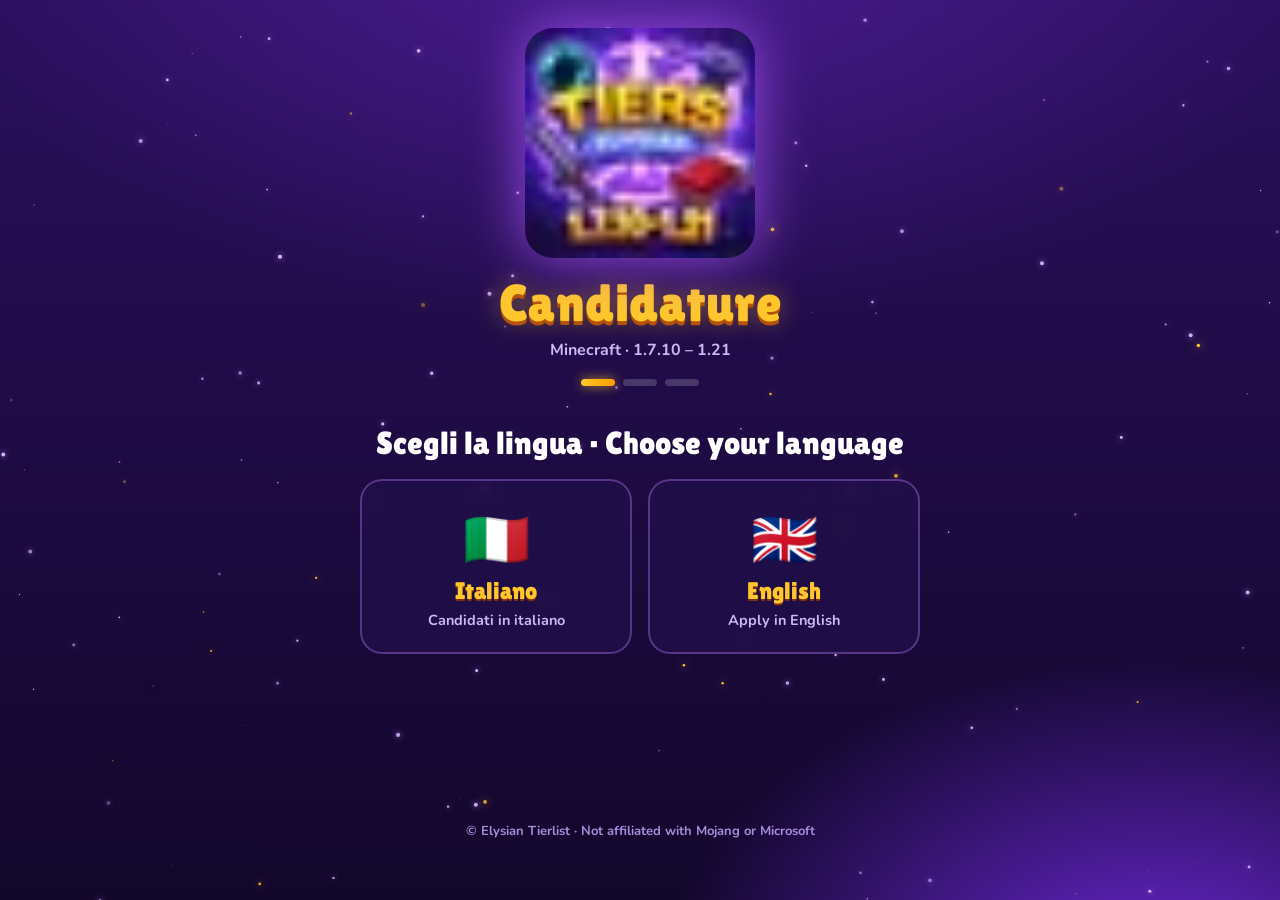
==== index.html @ a24e2372 "Add files via upload" ====
<!doctype html>
<html lang="it">
<head>
<meta charset="utf-8">
<meta name="viewport" content="width=device-width, initial-scale=1">
<title>Elysian Tierlist | Candidature</title>
<meta name="description" content="Candidature ufficiali Elysian Tierlist - Minecraft 1.7.10 - 1.21">
<meta name="theme-color" content="#1a0b3a">
<link rel="icon" href="logo.png">
<link rel="preconnect" href="https://fonts.googleapis.com">
<link rel="preconnect" href="https://fonts.gstatic.com" crossorigin>
<link href="https://fonts.googleapis.com/css2?family=Lilita+One&family=Nunito:wght@500;700;800&display=swap" rel="stylesheet">
<style>
:root{
  --bg1:#12072b; --bg2:#2a0f5c; --violet:#7c3aed; --violet2:#a855f7; --glow:#c084fc;
  --gold:#ffc72c; --gold2:#ff9d00; --ink:#fff; --muted:#cdb8f5; --card:rgba(34,16,76,.72);
  --ok:#4ade80; --err:#fb7185;
}
*{box-sizing:border-box;margin:0;padding:0}
html,body{min-height:100%}
body{
  font-family:'Nunito',system-ui,sans-serif;color:var(--ink);
  background:radial-gradient(1200px 700px at 50% -10%,#4c1d95 0%,transparent 60%),
             radial-gradient(900px 600px at 90% 110%,#6d28d9 0%,transparent 55%),
             linear-gradient(180deg,var(--bg2),var(--bg1));
  background-attachment:fixed;overflow-x:hidden;
}
#stars{position:fixed;inset:0;z-index:0;pointer-events:none}
.wrap{position:relative;z-index:1;max-width:1000px;margin:0 auto;padding:28px 18px 60px;min-height:100vh;display:flex;flex-direction:column;align-items:center}
header{text-align:center;margin-bottom:10px}
.logo{width:min(230px,52vw);height:auto;border-radius:28px;filter:drop-shadow(0 0 28px rgba(168,85,247,.85));animation:float 4s ease-in-out infinite}
.logo-fallback{display:none;font-family:'Lilita One';font-size:64px;color:var(--gold);text-shadow:0 4px 0 #b45309,0 0 30px rgba(255,199,44,.6)}
@keyframes float{0%,100%{transform:translateY(0)}50%{transform:translateY(-8px)}}
h1,h2,.btn,.chip{font-family:'Lilita One',sans-serif;font-weight:400}
.title{font-size:clamp(30px,6vw,52px);line-height:1.05;margin-top:12px;color:var(--gold);
  text-shadow:0 4px 0 #b45309,0 0 26px rgba(255,199,44,.45);letter-spacing:.5px}
.sub{color:var(--muted);font-weight:700;margin-top:8px}
.steps{display:flex;gap:8px;justify-content:center;margin:18px 0 6px}
.steps i{width:34px;height:7px;border-radius:9px;background:rgba(255,255,255,.18);transition:.3s}
.steps i.on{background:linear-gradient(90deg,var(--gold),var(--gold2));box-shadow:0 0 12px rgba(255,199,44,.7)}
.screen{display:none;width:100%;animation:in .45s ease both}
.screen.active{display:block}
@keyframes in{from{opacity:0;transform:translateY(16px) scale(.98)}to{opacity:1;transform:none}}
.panel-title{text-align:center;font-size:clamp(22px,4vw,32px);margin:22px 0 18px}

/* cards */
.grid{display:grid;gap:16px;grid-template-columns:repeat(auto-fit,minmax(240px,1fr))}
.lang-grid{max-width:560px;margin:0 auto;grid-template-columns:1fr 1fr}
.card{
  position:relative;background:var(--card);border:2px solid rgba(192,132,252,.35);border-radius:22px;
  padding:22px 18px;text-align:center;cursor:pointer;color:inherit;font:inherit;
  backdrop-filter:blur(6px);transition:.25s;overflow:hidden;
}
.card::before{content:"";position:absolute;inset:0;background:linear-gradient(120deg,transparent 30%,rgba(255,255,255,.14) 50%,transparent 70%);transform:translateX(-120%);transition:.6s}
.card:hover,.card:focus-visible{transform:translateY(-6px) scale(1.02);border-color:var(--gold);
  box-shadow:0 0 0 2px rgba(255,199,44,.25),0 14px 40px rgba(124,58,237,.6),0 0 30px rgba(255,199,44,.25);outline:none}
.card:hover::before{transform:translateX(120%)}
.card .ico{font-size:44px;line-height:1;margin-bottom:10px;filter:drop-shadow(0 4px 10px rgba(0,0,0,.4))}
.card h3{font-family:'Lilita One';font-weight:400;font-size:24px;color:var(--gold);text-shadow:0 2px 0 #7c2d12}
.card p{color:var(--muted);font-weight:700;font-size:14.5px;margin-top:6px}
.card .flag{font-size:54px}
.tag{display:inline-block;margin-top:10px;padding:3px 10px;border-radius:99px;font-size:12px;font-weight:800;
  background:rgba(255,199,44,.16);color:var(--gold);border:1px solid rgba(255,199,44,.4)}

/* buttons */
.btn{border:0;cursor:pointer;font-size:20px;padding:13px 30px;border-radius:16px;color:#3b1d00;
  background:linear-gradient(180deg,#ffd75a,var(--gold2));box-shadow:0 5px 0 #b45309,0 10px 26px rgba(255,157,0,.35);transition:.15s}
.btn:hover{transform:translateY(-2px);filter:brightness(1.07)}
.btn:active{transform:translateY(3px);box-shadow:0 2px 0 #b45309}
.btn:disabled{opacity:.6;cursor:wait}
.btn.ghost{background:rgba(255,255,255,.08);color:#fff;box-shadow:none;border:2px solid rgba(255,255,255,.22);font-size:17px;padding:10px 20px}
.btn.ghost:hover{background:rgba(255,255,255,.16)}
.bar{display:flex;justify-content:space-between;align-items:center;gap:10px;width:100%;margin-top:8px}
.chip{display:inline-flex;align-items:center;gap:8px;padding:6px 14px;border-radius:99px;font-size:17px;
  background:rgba(124,58,237,.35);border:2px solid var(--violet2);color:#fff}

/* form */
form{background:var(--card);border:2px solid rgba(192,132,252,.4);border-radius:26px;padding:clamp(18px,4vw,34px);
  backdrop-filter:blur(8px);box-shadow:0 20px 60px rgba(0,0,0,.45),0 0 40px rgba(124,58,237,.25);max-width:720px;margin:0 auto}
.f{margin-bottom:18px}
label{display:block;font-weight:800;margin-bottom:7px;color:#f3e8ff}
label .req{color:var(--gold)}
.hint{font-size:13px;color:var(--muted);margin:-3px 0 7px;font-weight:700}
input,textarea,select{width:100%;padding:13px 15px;border-radius:14px;border:2px solid rgba(192,132,252,.35);
  background:rgba(15,6,38,.7);color:#fff;font:inherit;font-weight:700;transition:.2s}
select option{background:#1a0b3a}
textarea{min-height:110px;resize:vertical}
input:focus,textarea:focus,select:focus{outline:none;border-color:var(--gold);box-shadow:0 0 0 4px rgba(255,199,44,.18)}
.cnt{text-align:right;font-size:12px;color:var(--muted);margin-top:3px;font-weight:700}
.hp{position:absolute;left:-9999px;opacity:0;height:0;width:0}
.msg{margin-top:14px;padding:12px 14px;border-radius:14px;font-weight:800;display:none}
.msg.err{display:block;background:rgba(251,113,133,.15);border:2px solid var(--err);color:#ffd1d9}
.done{text-align:center;max-width:560px;margin:30px auto}
.done .big{font-size:84px;animation:pop .6s cubic-bezier(.2,1.6,.4,1) both}
@keyframes pop{from{transform:scale(0) rotate(-30deg)}to{transform:none}}
.done h2{font-size:clamp(28px,6vw,42px);color:var(--gold);text-shadow:0 3px 0 #b45309;margin:10px 0}
.done p{color:var(--muted);font-weight:700;margin-bottom:22px}
footer{margin-top:auto;padding-top:40px;color:#a78bda;font-size:13px;font-weight:700;text-align:center}
@media (max-width:520px){.lang-grid{grid-template-columns:1fr}.bar{flex-wrap:wrap}}
@media (prefers-reduced-motion:reduce){*{animation:none!important;transition:none!important}}
</style>
</head>
<body>
<canvas id="stars"></canvas>
<div class="wrap">
  <header>
    <img class="logo" src="logo.png" alt="Elysian Tiers" onerror="this.style.display='none';document.getElementById('lf').style.display='block'">
    <div class="logo-fallback" id="lf">ELYSIAN TIERS</div>
    <h1 class="title" id="t-title">Candidature</h1>
    <p class="sub" id="t-sub">Minecraft · 1.7.10 – 1.21</p>
    <div class="steps"><i class="on" id="s1"></i><i id="s2"></i><i id="s3"></i></div>
  </header>

  <!-- STEP 1: lingua -->
  <section class="screen active" id="scr-lang">
    <h2 class="panel-title">Scegli la lingua · Choose your language</h2>
    <div class="grid lang-grid">
      <button class="card" data-lang="it"><div class="flag">🇮🇹</div><h3>Italiano</h3><p>Candidati in italiano</p></button>
      <button class="card" data-lang="en"><div class="flag">🇬🇧</div><h3>English</h3><p>Apply in English</p></button>
    </div>
  </section>

  <!-- STEP 2: ruolo -->
  <section class="screen" id="scr-role">
    <div class="bar"><button class="btn ghost" id="back1"></button><span class="chip" id="chip-lang"></span></div>
    <h2 class="panel-title" id="t-pick"></h2>
    <div class="grid" id="roles"></div>
  </section>

  <!-- STEP 3: form -->
  <section class="screen" id="scr-form">
    <div class="bar"><button class="btn ghost" id="back2"></button><span class="chip" id="chip-role"></span></div>
    <h2 class="panel-title" id="t-form"></h2>
    <form id="form" novalidate>
      <input class="hp" type="text" name="website" tabindex="-1" autocomplete="off" aria-hidden="true">
      <div id="fields"></div>
      <div style="text-align:center;margin-top:8px"><button class="btn" id="send" type="submit"></button></div>
      <div class="msg" id="msg"></div>
    </form>
  </section>

  <!-- DONE -->
  <section class="screen" id="scr-done">
    <div class="done">
      <div class="big">🏆</div>
      <h2 id="d-title"></h2>
      <p id="d-text"></p>
      <button class="btn" id="again"></button>
    </div>
  </section>

  <footer>© Elysian Tierlist · Not affiliated with Mojang or Microsoft</footer>
</div>

<script src="config.js"></script>
<script>
/* ---------- starfield ---------- */
(function(){
  const c=document.getElementById('stars'),x=c.getContext('2d');let w,h,S=[];
  function init(){w=c.width=innerWidth;h=c.height=innerHeight;
    S=Array.from({length:Math.min(140,Math.floor(w*h/9000))},()=>({x:Math.random()*w,y:Math.random()*h,r:Math.random()*1.8+.3,s:Math.random()*.4+.05,p:Math.random()*6.28,g:Math.random()<.18}))}
  function tick(t){x.clearRect(0,0,w,h);
    for(const s of S){s.y-=s.s;if(s.y<-5){s.y=h+5;s.x=Math.random()*w}
      const a=.35+.65*Math.abs(Math.sin(t/900+s.p));
      x.fillStyle=s.g?`rgba(255,199,44,${a})`:`rgba(216,180,254,${a})`;
      x.shadowBlur=s.g?10:6;x.shadowColor=s.g?'#ffc72c':'#c084fc';
      x.beginPath();x.arc(s.x,s.y,s.r,0,6.283);x.fill()}
    requestAnimationFrame(tick)}
  addEventListener('resize',init);init();requestAnimationFrame(tick);
})();

/* ---------- testi ---------- */
const UI={
 it:{title:'Candidature',sub:'Minecraft · 1.7.10 – 1.21',pick:'Per cosa vuoi candidarti?',back:'← Indietro',
   form:'Compila la candidatura',send:'Invia candidatura ✨',sending:'Invio in corso…',
   req:'Compila tutti i campi obbligatori.',net:'Errore di invio. Riprova tra poco.',wait:'Hai già inviato una candidatura da poco. Riprova più tardi.',
   doneT:'Candidatura inviata!',doneP:'Il nostro staff la leggerà il prima possibile. Controlla i tuoi DM su Discord: ti contatteremo lì.',again:'Nuova candidatura',
   chars:'caratteri',select:'Seleziona…',lang:'Italiano 🇮🇹',unavailable:'Il sistema di invio non è ancora configurato.'},
 en:{title:'Applications',sub:'Minecraft · 1.7.10 – 1.21',pick:'What do you want to apply for?',back:'← Back',
   form:'Fill in your application',send:'Submit application ✨',sending:'Sending…',
   req:'Please fill in all required fields.',net:'Could not send. Please try again soon.',wait:'You already sent an application recently. Try again later.',
   doneT:'Application sent!',doneP:'Our staff will review it as soon as possible. Keep your Discord DMs open: we will contact you there.',again:'New application',
   chars:'characters',select:'Select…',lang:'English 🇬🇧',unavailable:'The submission system is not configured yet.'}
};

/* campi comuni */
const COMMON=[
 {id:'discord',t:'text',max:40,req:1,it:'Username Discord',en:'Discord username',hi:{it:'Es. nome (senza #) o username nuovo',en:'E.g. your username'}},
 {id:'discord_id',t:'text',max:25,req:1,it:'ID Discord',en:'Discord ID',hi:{it:'Sono 17-19 numeri (Modalità sviluppatore → Copia ID)',en:'17-19 digits (Developer Mode → Copy ID)'}},
 {id:'mc',t:'text',max:16,req:1,it:'Nickname Minecraft',en:'Minecraft nickname'},
 {id:'age',t:'number',min:10,max:99,req:1,it:'Età',en:'Age'}
];

/* ruoli + domande specifiche (modificale come vuoi!) */
const ROLES=[
 {id:'supporter',ico:'💜',color:'#c084fc',
  it:{n:'Supporter',d:'Aiuta la community a crescere e dai una mano allo staff.'},
  en:{n:'Supporter',d:'Help the community grow and give the staff a hand.'},
  q:[
   {id:'why',t:'area',max:600,req:1,it:'Perché vuoi diventare Supporter?',en:'Why do you want to become a Supporter?'},
   {id:'time',t:'text',max:80,req:1,it:'Da quanto sei nella community?',en:'How long have you been in the community?'},
   {id:'help',t:'area',max:500,req:1,it:'Come pensi di aiutare Elysian?',en:'How would you help Elysian?'},
   {id:'tz',t:'text',max:60,req:0,it:'Fuso orario / disponibilità',en:'Timezone / availability'}
  ]},
 {id:'ss',ico:'🛡️',color:'#60a5fa',
  it:{n:'SS Verified',d:'Screenshare e controlli anti-cheat verificati.'},
  en:{n:'SS Verified',d:'Verified screensharing and anti-cheat checks.'},
  q:[
   {id:'exp',t:'area',max:700,req:1,it:'Che esperienza hai con gli screenshare?',en:'What experience do you have with screensharing?'},
   {id:'tools',t:'area',max:500,req:1,it:'Quali programmi/tool conosci per controllare i cheat?',en:'Which programs/tools do you know to check for cheats?'},
   {id:'servers',t:'text',max:200,req:0,it:'Server / staff team in cui hai lavorato',en:'Servers / staff teams you worked in'},
   {id:'hours',t:'text',max:80,req:1,it:'Ore disponibili al giorno',en:'Hours available per day'},
   {id:'tz',t:'text',max:60,req:1,it:'Fuso orario',en:'Timezone'},
   {id:'mic',t:'select',req:1,it:'Hai un microfono e puoi usare AnyDesk/Discord?',en:'Do you have a mic and can use AnyDesk/Discord?',
     o:{it:['Sì','No'],en:['Yes','No']}}
  ]},
 {id:'dev',ico:'💻',color:'#4ade80',
  it:{n:'Developer',d:'Plugin, bot, sito e strumenti per la tierlist.'},
  en:{n:'Developer',d:'Plugins, bots, website and tools for the tierlist.'},
  q:[
   {id:'langs',t:'text',max:150,req:1,it:'Linguaggi / tecnologie che conosci',en:'Languages / technologies you know'},
   {id:'portfolio',t:'url',max:200,req:0,it:'Link GitHub o portfolio',en:'GitHub or portfolio link'},
   {id:'exp',t:'area',max:700,req:1,it:'Progetti che hai realizzato',en:'Projects you have built'},
   {id:'idea',t:'area',max:500,req:0,it:'Cosa miglioreresti in Elysian Tierlist?',en:'What would you improve in Elysian Tierlist?'},
   {id:'tz',t:'text',max:60,req:1,it:'Disponibilità settimanale',en:'Weekly availability'}
  ]},
 {id:'t18',ico:'⚔️',color:'#fb923c',tag:'1.8',
  it:{n:'Verified Tester 1.8',d:'Testa i giocatori nelle modalità della 1.8.'},
  en:{n:'Verified Tester 1.8',d:'Test players in the 1.8 gamemodes.'},
  q:[
   {id:'tier',t:'text',max:60,req:1,it:'Il tuo tier attuale (1.8)',en:'Your current tier (1.8)'},
   {id:'modes',t:'text',max:200,req:1,it:'Modalità che sai testare bene',en:'Gamemodes you can test well'},
   {id:'exp',t:'area',max:600,req:1,it:'Esperienza come tester o nelle tierlist',en:'Tester / tierlist experience'},
   {id:'proof',t:'url',max:250,req:0,it:'Link a clip o prove (YouTube, Medal…)',en:'Link to clips or proof (YouTube, Medal…)'},
   {id:'tz',t:'text',max:60,req:1,it:'Fuso orario e ore disponibili',en:'Timezone and available hours'}
  ]},
 {id:'t189',ico:'🗡️',color:'#f472b6',tag:'1.8.9',
  it:{n:'Verified Tester 1.8.9',d:'Testa i giocatori nelle modalità della 1.8.9.'},
  en:{n:'Verified Tester 1.8.9',d:'Test players in the 1.8.9 gamemodes.'},
  q:[
   {id:'tier',t:'text',max:60,req:1,it:'Il tuo tier attuale (1.8.9)',en:'Your current tier (1.8.9)'},
   {id:'modes',t:'text',max:200,req:1,it:'Modalità che sai testare bene',en:'Gamemodes you can test well'},
   {id:'exp',t:'area',max:600,req:1,it:'Esperienza come tester o nelle tierlist',en:'Tester / tierlist experience'},
   {id:'proof',t:'url',max:250,req:0,it:'Link a clip o prove (YouTube, Medal…)',en:'Link to clips or proof (YouTube, Medal…)'},
   {id:'tz',t:'text',max:60,req:1,it:'Fuso orario e ore disponibili',en:'Timezone and available hours'}
  ]}
];

/* ---------- logica ---------- */
const $=id=>document.getElementById(id);
let L='it',R=null;
const show=id=>{document.querySelectorAll('.screen').forEach(s=>s.classList.remove('active'));$(id).classList.add('active');
  const n={'scr-lang':1,'scr-role':2,'scr-form':3,'scr-done':3}[id];['s1','s2','s3'].forEach((s,i)=>$(s).classList.toggle('on',i<n));scrollTo({top:0,behavior:'smooth'})};

function applyLang(){
  const u=UI[L];document.documentElement.lang=L;
  $('t-title').textContent=u.title;$('t-sub').textContent=u.sub;$('t-pick').textContent=u.pick;
  $('back1').textContent=u.back;$('back2').textContent=u.back;$('t-form').textContent=u.form;
  $('send').textContent=u.send;$('chip-lang').textContent=u.lang;
  $('d-title').textContent=u.doneT;$('d-text').textContent=u.doneP;$('again').textContent=u.again;
  $('roles').innerHTML='';
  ROLES.forEach(r=>{const b=document.createElement('button');b.className='card';b.type='button';
    b.innerHTML=`<div class="ico">${r.ico}</div><h3>${r[L].n}</h3><p>${r[L].d}</p>${r.tag?`<span class="tag">${r.tag}</span>`:''}`;
    b.onclick=()=>{R=r;buildForm();show('scr-form')};$('roles').appendChild(b)});
}

function buildForm(){
  const u=UI[L],box=$('fields');box.innerHTML='';$('msg').className='msg';
  $('chip-role').textContent=R.ico+' '+R[L].n;
  [...COMMON,...R.q].forEach(f=>{
    const d=document.createElement('div');d.className='f';
    let h=`<label for="f_${f.id}">${f[L]}${f.req?' <span class="req">*</span>':''}</label>`;
    if(f.hi)h+=`<div class="hint">${f.hi[L]}</div>`;
    if(f.t==='area')h+=`<textarea id="f_${f.id}" name="${f.id}" maxlength="${f.max}" ${f.req?'required':''}></textarea><div class="cnt" id="c_${f.id}">0/${f.max}</div>`;
    else if(f.t==='select')h+=`<select id="f_${f.id}" name="${f.id}" ${f.req?'required':''}><option value="">${u.select}</option>${f.o[L].map(o=>`<option>${o}</option>`).join('')}</select>`;
    else h+=`<input id="f_${f.id}" name="${f.id}" type="${f.t==='number'?'number':f.t==='url'?'url':'text'}" ${f.max&&f.t!=='number'?`maxlength="${f.max}"`:''} ${f.min?`min="${f.min}" max="${f.max}"`:''} ${f.req?'required':''} ${f.t==='url'?'placeholder="https://"':''}>`;
    d.innerHTML=h;box.appendChild(d);
    const el=d.querySelector('textarea');if(el)el.oninput=()=>$('c_'+f.id).textContent=el.value.length+'/'+f.max;
  });
}

document.querySelectorAll('[data-lang]').forEach(b=>b.onclick=()=>{L=b.dataset.lang;applyLang();show('scr-role')});
$('back1').onclick=()=>show('scr-lang');
$('back2').onclick=()=>show('scr-role');
$('again').onclick=()=>show('scr-role');

$('form').addEventListener('submit',async e=>{
  e.preventDefault();const u=UI[L],m=$('msg');m.className='msg';
  const f=$('form');
  if(f.website.value)return;                                   // honeypot anti-bot
  const all=[...COMMON,...R.q];
  for(const q of all){const v=f.elements[q.id].value.trim();
    if(q.req&&!v){m.textContent=u.req;m.className='msg err';f.elements[q.id].focus();return}}
  if(!/^\d{17,20}$/.test(f.elements.discord_id.value.trim())){m.textContent=(L==='it'?'ID Discord non valido (17-20 numeri).':'Invalid Discord ID (17-20 digits).');m.className='msg err';return}
  const last=+localStorage.getItem('ely_last')||0;
  if(Date.now()-last<10*60*1000){m.textContent=u.wait;m.className='msg err';return}
  if(!window.ELYSIAN_WORKER_URL||window.ELYSIAN_WORKER_URL.includes('INSERISCI')){m.textContent=u.unavailable;m.className='msg err';return}
  const payload={role:R.id,roleName:R.en.n,lang:L,
    fields:all.map(q=>({q:q.en,a:f.elements[q.id].value.trim()}))};
  const btn=$('send');btn.disabled=true;btn.textContent=u.sending;
  try{
    const r=await fetch(window.ELYSIAN_WORKER_URL,{method:'POST',headers:{'Content-Type':'application/json'},body:JSON.stringify(payload)});
    if(!r.ok)throw 0;
    localStorage.setItem('ely_last',Date.now());f.reset();show('scr-done');
  }catch(_){m.textContent=u.net;m.className='msg err'}
  btn.disabled=false;btn.textContent=u.send;
});

applyLang();
</script>
</body>
</html>
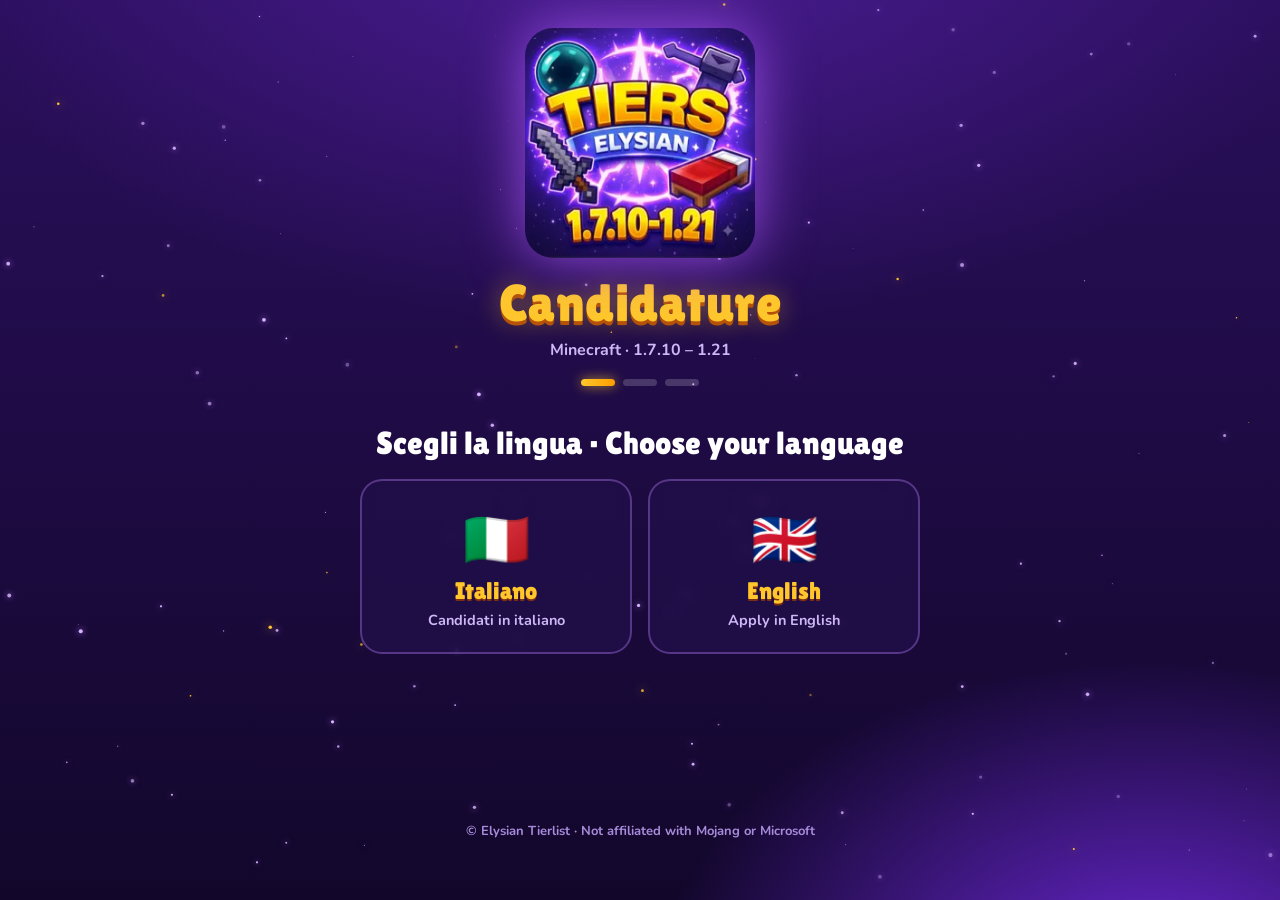
==== commit 38ebe86a: "Add files via upload" ====
--- a/index.html
+++ b/index.html
@@ -17,6 +17,7 @@
   --ok:#4ade80; --err:#fb7185;
 }
 *{box-sizing:border-box;margin:0;padding:0}
+[hidden]{display:none!important}
 html,body{min-height:100%}
 body{
   font-family:'Nunito',system-ui,sans-serif;color:var(--ink);
@@ -76,17 +77,40 @@
 
 /* form */
 form{background:var(--card);border:2px solid rgba(192,132,252,.4);border-radius:26px;padding:clamp(18px,4vw,34px);
-  backdrop-filter:blur(8px);box-shadow:0 20px 60px rgba(0,0,0,.45),0 0 40px rgba(124,58,237,.25);max-width:720px;margin:0 auto}
-.f{margin-bottom:18px}
-label{display:block;font-weight:800;margin-bottom:7px;color:#f3e8ff}
-label .req{color:var(--gold)}
-.hint{font-size:13px;color:var(--muted);margin:-3px 0 7px;font-weight:700}
-input,textarea,select{width:100%;padding:13px 15px;border-radius:14px;border:2px solid rgba(192,132,252,.35);
+  backdrop-filter:blur(8px);box-shadow:0 20px 60px rgba(0,0,0,.45),0 0 40px rgba(124,58,237,.25);max-width:760px;margin:0 auto}
+.draftnote{text-align:center;color:var(--muted);font-size:13px;font-weight:700;margin:-6px 0 18px}
+.sec{font-family:'Lilita One';font-weight:400;color:var(--gold);font-size:23px;margin:30px 0 16px;padding-bottom:8px;
+  border-bottom:2px dashed rgba(192,132,252,.35);text-shadow:0 2px 0 #7c2d12}
+.sec:first-child{margin-top:0}
+.f{margin-bottom:20px;transition:.2s}
+.f.bad{padding:12px;margin-left:-12px;margin-right:-12px;border-radius:16px;box-shadow:0 0 0 2px var(--err);background:rgba(251,113,133,.07)}
+label,.lab{display:block;font-weight:800;margin-bottom:7px;color:#f3e8ff}
+.lab .req{color:var(--gold)}
+.num{display:inline-block;min-width:28px;text-align:center;margin-right:7px;padding:1px 8px;border-radius:99px;
+  background:rgba(255,199,44,.18);color:var(--gold);font-size:13px;border:1px solid rgba(255,199,44,.35)}
+.hint{font-size:13.5px;color:var(--muted);margin:-3px 0 8px;font-weight:700}
+input[type=text],input[type=number],input[type=url],textarea{width:100%;padding:13px 15px;border-radius:14px;border:2px solid rgba(192,132,252,.35);
   background:rgba(15,6,38,.7);color:#fff;font:inherit;font-weight:700;transition:.2s}
-select option{background:#1a0b3a}
-textarea{min-height:110px;resize:vertical}
-input:focus,textarea:focus,select:focus{outline:none;border-color:var(--gold);box-shadow:0 0 0 4px rgba(255,199,44,.18)}
-.cnt{text-align:right;font-size:12px;color:var(--muted);margin-top:3px;font-weight:700}
+textarea{min-height:120px;resize:vertical;line-height:1.45}
+input:focus,textarea:focus{outline:none;border-color:var(--gold);box-shadow:0 0 0 4px rgba(255,199,44,.18)}
+.cnt{text-align:right;font-size:12.5px;color:var(--muted);margin-top:4px;font-weight:800}
+.cnt.ok{color:var(--ok)}
+.opts{display:grid;gap:8px}
+.opts.two{grid-template-columns:repeat(auto-fit,minmax(150px,1fr))}
+.opt{display:flex;align-items:flex-start;gap:10px;margin:0;padding:11px 14px;border-radius:14px;border:2px solid rgba(192,132,252,.3);
+  background:rgba(15,6,38,.55);cursor:pointer;font-weight:700;color:#fff;transition:.15s;line-height:1.35}
+.opt:hover{border-color:var(--violet2)}
+.opt:has(input:checked){border-color:var(--gold);background:rgba(255,199,44,.11);box-shadow:0 0 14px rgba(255,199,44,.15)}
+.opt input{width:auto;flex:none;margin-top:3px;accent-color:var(--gold);transform:scale(1.15)}
+.xwrap{margin-top:14px}
+.sublab{font-size:14.5px;color:var(--muted);font-weight:800}
+.other{margin-top:10px}
+.conf{display:grid;gap:10px}
+.crow{display:flex;flex-wrap:wrap;gap:10px;align-items:center;justify-content:space-between;padding:12px 14px;border-radius:14px;
+  border:2px solid rgba(192,132,252,.25);background:rgba(15,6,38,.45)}
+.ctext{flex:1 1 280px;font-weight:700;line-height:1.35}
+.cbtn{display:flex;gap:8px;flex:none}
+.cbtn .opt{padding:8px 12px}
 .hp{position:absolute;left:-9999px;opacity:0;height:0;width:0}
 .msg{margin-top:14px;padding:12px 14px;border-radius:14px;font-weight:800;display:none}
 .msg.err{display:block;background:rgba(251,113,133,.15);border:2px solid var(--err);color:#ffd1d9}
@@ -96,7 +120,7 @@
 .done h2{font-size:clamp(28px,6vw,42px);color:var(--gold);text-shadow:0 3px 0 #b45309;margin:10px 0}
 .done p{color:var(--muted);font-weight:700;margin-bottom:22px}
 footer{margin-top:auto;padding-top:40px;color:#a78bda;font-size:13px;font-weight:700;text-align:center}
-@media (max-width:520px){.lang-grid{grid-template-columns:1fr}.bar{flex-wrap:wrap}}
+@media (max-width:520px){.lang-grid{grid-template-columns:1fr}.bar{flex-wrap:wrap}.cbtn{width:100%}.cbtn .opt{flex:1}}
 @media (prefers-reduced-motion:reduce){*{animation:none!important;transition:none!important}}
 </style>
 </head>
@@ -133,8 +157,9 @@
     <h2 class="panel-title" id="t-form"></h2>
     <form id="form" novalidate>
       <input class="hp" type="text" name="website" tabindex="-1" autocomplete="off" aria-hidden="true">
+      <div class="draftnote" id="draftnote"></div>
       <div id="fields"></div>
-      <div style="text-align:center;margin-top:8px"><button class="btn" id="send" type="submit"></button></div>
+      <div style="text-align:center;margin-top:10px"><button class="btn" id="send" type="submit"></button></div>
       <div class="msg" id="msg"></div>
     </form>
   </section>
@@ -169,86 +194,165 @@
   addEventListener('resize',init);init();requestAnimationFrame(tick);
 })();
 
-/* ---------- testi ---------- */
+/* ---------- testi interfaccia ---------- */
 const UI={
  it:{title:'Candidature',sub:'Minecraft · 1.7.10 – 1.21',pick:'Per cosa vuoi candidarti?',back:'← Indietro',
    form:'Compila la candidatura',send:'Invia candidatura ✨',sending:'Invio in corso…',
-   req:'Compila tutti i campi obbligatori.',net:'Errore di invio. Riprova tra poco.',wait:'Hai già inviato una candidatura da poco. Riprova più tardi.',
+   req:'Compila tutti i campi obbligatori: ho evidenziato quello che manca.',
+   minAge:'Devi avere almeno 14 anni per candidarti.',badId:'ID Discord non valido (17-20 numeri).',badUrl:'Inserisci un link valido che inizi con https://',
+   minWords:n=>`Questa risposta deve avere almeno ${n} parole.`,
+   net:'Errore di invio. Riprova tra poco.',wait:'Hai già inviato una candidatura da poco. Riprova più tardi.',
    doneT:'Candidatura inviata!',doneP:'Il nostro staff la leggerà il prima possibile. Controlla i tuoi DM su Discord: ti contatteremo lì.',again:'Nuova candidatura',
-   chars:'caratteri',select:'Seleziona…',lang:'Italiano 🇮🇹',unavailable:'Il sistema di invio non è ancora configurato.'},
+   words:'parole',lang:'Italiano 🇮🇹',unavailable:'Il sistema di invio non è ancora configurato.',
+   confirm:'Confermo',noconfirm:'Non confermo',other:'Specifica quale…',
+   draft:'💾 Le tue risposte vengono salvate automaticamente su questo dispositivo, puoi chiudere e riprendere più tardi.'},
  en:{title:'Applications',sub:'Minecraft · 1.7.10 – 1.21',pick:'What do you want to apply for?',back:'← Back',
    form:'Fill in your application',send:'Submit application ✨',sending:'Sending…',
-   req:'Please fill in all required fields.',net:'Could not send. Please try again soon.',wait:'You already sent an application recently. Try again later.',
+   req:'Please fill in all required fields: the missing one is highlighted.',
+   minAge:'You must be at least 14 years old to apply.',badId:'Invalid Discord ID (17-20 digits).',badUrl:'Enter a valid link starting with https://',
+   minWords:n=>`This answer must be at least ${n} words long.`,
+   net:'Could not send. Please try again soon.',wait:'You already sent an application recently. Try again later.',
    doneT:'Application sent!',doneP:'Our staff will review it as soon as possible. Keep your Discord DMs open: we will contact you there.',again:'New application',
-   chars:'characters',select:'Select…',lang:'English 🇬🇧',unavailable:'The submission system is not configured yet.'}
+   words:'words',lang:'English 🇬🇧',unavailable:'The submission system is not configured yet.',
+   confirm:'I confirm',noconfirm:'I do not confirm',other:'Specify which…',
+   draft:'💾 Your answers are saved automatically on this device, you can close the page and continue later.'}
 };
 
-/* campi comuni */
+/* ---------- domande base (per ogni candidatura) ---------- */
 const COMMON=[
- {id:'discord',t:'text',max:40,req:1,it:'Username Discord',en:'Discord username',hi:{it:'Es. nome (senza #) o username nuovo',en:'E.g. your username'}},
- {id:'discord_id',t:'text',max:25,req:1,it:'ID Discord',en:'Discord ID',hi:{it:'Sono 17-19 numeri (Modalità sviluppatore → Copia ID)',en:'17-19 digits (Developer Mode → Copy ID)'}},
- {id:'mc',t:'text',max:16,req:1,it:'Nickname Minecraft',en:'Minecraft nickname'},
- {id:'age',t:'number',min:10,max:99,req:1,it:'Età',en:'Age'}
+ {t:'sec',it:'Informazioni base',en:'Basic information'},
+ {id:'ign',t:'text',max:32,req:1,it:'IGN / nickname in gioco',en:'IGN / in-game nickname'},
+ {id:'discord_id',t:'text',max:25,req:1,it:'ID Discord',en:'Discord ID',
+   hi:{it:'Sono 17-20 numeri. Attiva Modalità sviluppatore nelle impostazioni Discord, poi tasto destro sul tuo profilo → Copia ID.',
+       en:'17-20 digits. Turn on Developer Mode in Discord settings, then right-click your profile → Copy ID.'}},
+ {id:'discord',t:'text',max:40,req:1,it:'Username Discord',en:'Discord username'},
+ {id:'tz',t:'text',max:60,req:1,it:'Fuso orario',en:'Timezone',hi:{it:'Es. Europe/Rome (UTC+1)',en:'E.g. Europe/Rome (UTC+1)'}},
+ {id:'age',t:'number',min:14,max:99,req:1,it:'Quanti anni hai?',en:'How old are you?',hi:{it:'Minimo 14 anni.',en:'Minimum 14 years old.'}},
+ {id:'intro',t:'area',max:2500,w:100,req:1,it:'Presentati',en:'Introduce yourself',
+   hi:{it:'Risposta aperta, minimo 100 parole. Parlaci di te, dei tuoi interessi, del tuo carattere e del modo in cui ti comporti all\'interno di una community.',
+       en:'Open answer, minimum 100 words. Tell us about yourself, your interests, your personality and how you behave inside a community.'}},
+ {id:'why',t:'area',max:1500,req:1,it:'Perché desideri diventare staffer di questa tier list?',en:'Why do you want to become a staff member of this tier list?'}
 ];
 
-/* ruoli + domande specifiche (modificale come vuoi!) */
+/* ---------- ruoli + domande specifiche ---------- */
+const PVP=['NoDebuff','Debuff','BuildUHC','Classic','Sumo','Boxing','Gapple','Axe','Sword','Crystal','SMP','Altro'];
+const CONFIRMS=[
+ {it:'Ho almeno 14 anni e soddisfo l\'età minima richiesta da Discord nel mio Paese.',en:'I am at least 14 years old and meet the minimum age required by Discord in my country.'},
+ {it:'Ho risposto personalmente e con sincerità.',en:'I answered personally and honestly.'},
+ {it:'Accetto che il ruolo possa essere revocato in caso di abuso dei permessi.',en:'I accept that the role may be revoked in case of abuse of permissions.'},
+ {it:'Mi impegno a rispettare la riservatezza dei canali staff.',en:'I commit to respecting the confidentiality of staff channels.'},
+ {it:'Mi impegno a rispettare regolamento, Termini di servizio e Linee guida di Discord.',en:'I commit to following the rules, and Discord\'s Terms of Service and Community Guidelines.'},
+ {it:'Accetto di dichiarare eventuali conflitti d\'interesse.',en:'I agree to disclose any conflicts of interest.'},
+ {it:'Comprendo che lo staff non deve chiedere password, codici di accesso o informazioni private non necessarie.',en:'I understand that staff must never ask for passwords, access codes or unnecessary private information.'}
+];
+
 const ROLES=[
- {id:'supporter',ico:'💜',color:'#c084fc',
-  it:{n:'Supporter',d:'Aiuta la community a crescere e dai una mano allo staff.'},
-  en:{n:'Supporter',d:'Help the community grow and give the staff a hand.'},
+ {id:'supporter',ico:'💜',
+  it:{n:'Supporter',d:'Aiuta la community e fai parte dello staff della tier list.'},
+  en:{n:'Supporter',d:'Help the community and join the tier list staff.'},
   q:[
-   {id:'why',t:'area',max:600,req:1,it:'Perché vuoi diventare Supporter?',en:'Why do you want to become a Supporter?'},
-   {id:'time',t:'text',max:80,req:1,it:'Da quanto sei nella community?',en:'How long have you been in the community?'},
-   {id:'help',t:'area',max:500,req:1,it:'Come pensi di aiutare Elysian?',en:'How would you help Elysian?'},
-   {id:'tz',t:'text',max:60,req:0,it:'Fuso orario / disponibilità',en:'Timezone / availability'}
+   {t:'sec',it:'Domande Supporter',en:'Supporter questions'},
+   {id:'s1',n:1,t:'radio',req:1,it:'Hai già ricoperto ruoli di moderazione?',en:'Have you held moderation roles before?',
+     o:{it:['Sì, attualmente','Sì, in passato','No, ma conosco il funzionamento di uno staff','No, sarebbe la mia prima esperienza'],
+        en:['Yes, currently','Yes, in the past','No, but I know how a staff team works','No, this would be my first experience']},
+     showIf:[0,1],x:{it:'Se hai risposto sì, descrivi brevemente ruolo, responsabilità e motivo per cui lo hai lasciato.',en:'If you answered yes, briefly describe the role, your responsibilities and why you left.'}},
+   {id:'s2',n:2,t:'radio',req:1,it:'Quanto tempo puoi dedicare mediamente al server?',en:'How much time can you dedicate to the server on average?',
+     o:{it:['Meno di 3 ore a settimana','3-6 ore a settimana','7-10 ore a settimana','11-15 ore a settimana','Più di 15 ore a settimana'],
+        en:['Less than 3 hours a week','3-6 hours a week','7-10 hours a week','11-15 hours a week','More than 15 hours a week']},
+     x:{it:'Aggiungi giorni e fasce orarie indicative.',en:'Add approximate days and time slots.'}},
+   {id:'s3',n:3,t:'area',max:1500,req:1,it:'Quali caratteristiche dovrebbe avere un buon moderatore?',en:'What qualities should a good moderator have?',
+     hi:{it:'Indica almeno quattro caratteristiche e motivale.',en:'List at least four qualities and explain why.'}},
+   {id:'s4',n:4,t:'area',max:1200,req:1,it:'Qual è un tuo difetto che potrebbe influenzare il lavoro nello staff?',en:'What is a flaw of yours that could affect your work in the staff team?',
+     hi:{it:'Spiega anche come cercheresti di gestirlo.',en:'Also explain how you would try to manage it.'}},
+   {id:'s5',n:5,t:'check',req:1,it:'Quali modalità PvP conosci meglio?',en:'Which PvP gamemodes do you know best?',
+     o:PVP,otherIdx:11,x:{it:'Indica anche le versioni in cui giochi prevalentemente.',en:'Also state the versions you mainly play on.'},xPre:'Versioni'},
+   {id:'s6',n:6,t:'area',max:1500,req:1,it:'In una tier list competitiva, quali elementi rendono credibile un risultato?',en:'In a competitive tier list, what makes a result credible?'},
+   {id:'s7',n:7,t:'area',max:1500,req:1,it:'Un tester è amico stretto di uno dei due giocatori. Come gestiresti la situazione?',en:'A tester is a close friend of one of the two players. How would you handle the situation?'},
+   {id:'s8',n:8,t:'radio',req:1,it:'Due giocatori contestano il risultato di un test e pubblicano versioni opposte. Qual è la prima cosa da fare?',
+     en:'Two players dispute the result of a test and publish opposing versions. What is the first thing to do?',
+     o:{it:['Scegliere la versione del giocatore più conosciuto','Raccogliere separatamente prove e testimonianze','Annullare immediatamente il test','Lasciare decidere alla community tramite reazioni','Punire entrambi per aver discusso'],
+        en:['Pick the version of the better-known player','Collect evidence and testimonies separately','Immediately cancel the test','Let the community decide through reactions','Punish both for arguing']},
+     x:{it:'Motiva la risposta.',en:'Explain your answer.'}},
+   {id:'s9',n:9,t:'area',max:1500,req:1,it:'Un giocatore molto forte sostiene di meritare un\'eccezione alle procedure della tier list. Come rispondi?',en:'A very strong player claims they deserve an exception to the tier list procedures. How do you respond?'},
+   {id:'s10',n:10,t:'area',max:1500,req:1,it:'Noti un comportamento insolito durante un test, ma le prove non sono ancora sufficienti. Come procedi?',en:'You notice unusual behavior during a test, but the evidence is not yet sufficient. How do you proceed?'},
+   {id:'s11',n:11,t:'radio',req:1,it:'Quale principio dovrebbe guidare l\'applicazione delle sanzioni?',en:'Which principle should guide the application of sanctions?',
+     o:{it:['Punire più severamente gli utenti antipatici','Valutare regola, gravità, contesto, precedenti e prove','Applicare sempre la sanzione massima','Decidere in base all\'opinione della chat','Proteggere gli utenti più conosciuti'],
+        en:['Punish unlikeable users more harshly','Assess the rule, severity, context, history and evidence','Always apply the maximum sanction','Decide based on the chat\'s opinion','Protect the better-known users']},
+     x:{it:'Motiva la risposta.',en:'Explain your answer.'}},
+   {id:'s12',n:12,t:'area',max:1500,req:1,it:'Un utente pubblica senza consenso informazioni che potrebbero identificare o localizzare un\'altra persona. Cosa fai?',en:'A user posts, without consent, information that could identify or locate another person. What do you do?'},
+   {id:'s13',n:13,t:'area',max:1500,req:1,it:'Un membro minaccia di rendere pubbliche informazioni private se non ottiene un rank migliore. Come gestisci il caso?',en:'A member threatens to make private information public unless they get a better rank. How do you handle the case?'},
+   {id:'s14',n:14,t:'area',max:1500,req:1,it:'In chat viene pubblicato un messaggio che promette vantaggi in cambio di denaro, account o beni digitali. Qual è la procedura corretta?',en:'A message is posted in chat promising benefits in exchange for money, accounts or digital goods. What is the correct procedure?'},
+   {id:'s15',n:15,t:'area',max:1500,req:1,it:'Un utente invita i membri a contattarlo in privato per un\'offerta sospetta. Non ha ancora concluso alcuno scambio visibile. Cosa fai?',en:'A user invites members to contact them privately for a suspicious offer. No visible exchange has taken place yet. What do you do?'},
+   {id:'s16',n:16,t:'area',max:1500,req:1,it:'Un membro invia un file o un collegamento sospetto sostenendo che serva per verificare il risultato di un test. Come intervieni?',en:'A member sends a suspicious file or link claiming it is needed to verify a test result. How do you intervene?'},
+   {id:'s17',n:17,t:'radio',req:1,it:'Un utente ammette in chat di aver aggirato una precedente sanzione usando un altro account. Qual è la risposta più corretta?',
+     en:'A user admits in chat to having bypassed a previous sanction using another account. What is the most correct response?',
+     o:{it:['Ignorarlo perché il nuovo account non ha ancora infranto altre regole','Verificare gli elementi disponibili e applicare la procedura del server','Esporre pubblicamente tutti i dati raccolti','Punire chiunque abbia parlato con lui','Chiedergli la password per controllare l\'account'],
+        en:['Ignore it because the new account has not broken any other rules yet','Check the available evidence and apply the server\'s procedure','Publicly expose all the data collected','Punish anyone who talked to them','Ask for their password to check the account']}},
+   {id:'s18',n:18,t:'area',max:1500,req:1,it:'Ricevi una segnalazione grave, ma le prove contengono informazioni private della persona coinvolta. Come le gestisci?',en:'You receive a serious report, but the evidence contains private information of the person involved. How do you handle it?'},
+   {id:'s19',n:19,t:'area',max:1500,req:1,it:'Un tuo amico infrange una regola e ti chiede di non registrare l\'accaduto. Cosa fai?',en:'A friend of yours breaks a rule and asks you not to record it. What do you do?'},
+   {id:'s20',n:20,t:'area',max:1500,req:1,it:'Un altro moderatore applica una sanzione che ritieni sproporzionata. Come ti comporti?',en:'Another moderator applies a sanction you consider disproportionate. How do you act?'},
+   {id:'s21',n:21,t:'area',max:1500,req:1,it:'Un membro provoca ripetutamente gli altri con messaggi apparentemente innocui presi singolarmente. Come valuti il caso?',en:'A member repeatedly provokes others with messages that seem harmless taken individually. How do you assess the case?'},
+   {id:'s22',n:22,t:'area',max:1500,req:1,it:'Quando una questione dovrebbe essere inoltrata agli amministratori o segnalata direttamente a Discord?',en:'When should an issue be escalated to the administrators or reported directly to Discord?'},
+   {id:'s23',n:23,t:'area',max:3000,w:120,req:1,
+     it:'Durante un test nasce una discussione: un partecipante accusa l\'altro, gli spettatori iniziano a insultarsi e un tuo amico ti scrive in privato chiedendoti di favorire una parte. Descrivi in ordine tutte le tue azioni.',
+     en:'During a test an argument breaks out: one participant accuses the other, spectators start insulting each other and a friend of yours messages you privately asking you to favour one side. Describe all your actions in order.',
+     hi:{it:'Risposta aperta, minimo 120 parole.',en:'Open answer, minimum 120 words.'}},
+   {t:'sec',it:'Dichiarazioni finali',en:'Final statements'},
+   {id:'confirm',t:'conf',req:1,it:'Dichiarazioni finali',en:'Final statements',items:CONFIRMS}
   ]},
- {id:'ss',ico:'🛡️',color:'#60a5fa',
+ {id:'ss',ico:'🛡️',
   it:{n:'SS Verified',d:'Screenshare e controlli anti-cheat verificati.'},
   en:{n:'SS Verified',d:'Verified screensharing and anti-cheat checks.'},
   q:[
-   {id:'exp',t:'area',max:700,req:1,it:'Che esperienza hai con gli screenshare?',en:'What experience do you have with screensharing?'},
-   {id:'tools',t:'area',max:500,req:1,it:'Quali programmi/tool conosci per controllare i cheat?',en:'Which programs/tools do you know to check for cheats?'},
-   {id:'servers',t:'text',max:200,req:0,it:'Server / staff team in cui hai lavorato',en:'Servers / staff teams you worked in'},
+   {t:'sec',it:'Domande SS Verified',en:'SS Verified questions'},
+   {id:'exp',t:'area',max:1500,req:1,it:'Che esperienza hai con gli screenshare?',en:'What experience do you have with screensharing?'},
+   {id:'tools',t:'area',max:1200,req:1,it:'Quali programmi/tool conosci per controllare i cheat?',en:'Which programs/tools do you know to check for cheats?'},
+   {id:'servers',t:'text',max:200,it:'Server / staff team in cui hai lavorato',en:'Servers / staff teams you worked in'},
    {id:'hours',t:'text',max:80,req:1,it:'Ore disponibili al giorno',en:'Hours available per day'},
-   {id:'tz',t:'text',max:60,req:1,it:'Fuso orario',en:'Timezone'},
-   {id:'mic',t:'select',req:1,it:'Hai un microfono e puoi usare AnyDesk/Discord?',en:'Do you have a mic and can use AnyDesk/Discord?',
-     o:{it:['Sì','No'],en:['Yes','No']}}
+   {id:'mic',t:'radio',req:1,it:'Hai un microfono e puoi usare AnyDesk/Discord?',en:'Do you have a mic and can use AnyDesk/Discord?',o:{it:['Sì','No'],en:['Yes','No']}}
   ]},
- {id:'dev',ico:'💻',color:'#4ade80',
+ {id:'dev',ico:'💻',
   it:{n:'Developer',d:'Plugin, bot, sito e strumenti per la tierlist.'},
   en:{n:'Developer',d:'Plugins, bots, website and tools for the tierlist.'},
   q:[
+   {t:'sec',it:'Domande Developer',en:'Developer questions'},
    {id:'langs',t:'text',max:150,req:1,it:'Linguaggi / tecnologie che conosci',en:'Languages / technologies you know'},
-   {id:'portfolio',t:'url',max:200,req:0,it:'Link GitHub o portfolio',en:'GitHub or portfolio link'},
-   {id:'exp',t:'area',max:700,req:1,it:'Progetti che hai realizzato',en:'Projects you have built'},
-   {id:'idea',t:'area',max:500,req:0,it:'Cosa miglioreresti in Elysian Tierlist?',en:'What would you improve in Elysian Tierlist?'},
-   {id:'tz',t:'text',max:60,req:1,it:'Disponibilità settimanale',en:'Weekly availability'}
+   {id:'portfolio',t:'url',max:200,it:'Link GitHub o portfolio',en:'GitHub or portfolio link'},
+   {id:'exp',t:'area',max:1500,req:1,it:'Progetti che hai realizzato',en:'Projects you have built'},
+   {id:'idea',t:'area',max:1200,it:'Cosa miglioreresti in Elysian Tierlist?',en:'What would you improve in Elysian Tierlist?'},
+   {id:'avail',t:'text',max:100,req:1,it:'Disponibilità settimanale',en:'Weekly availability'}
   ]},
- {id:'t18',ico:'⚔️',color:'#fb923c',tag:'1.8',
+ {id:'t18',ico:'⚔️',tag:'1.8',
   it:{n:'Verified Tester 1.8',d:'Testa i giocatori nelle modalità della 1.8.'},
   en:{n:'Verified Tester 1.8',d:'Test players in the 1.8 gamemodes.'},
   q:[
+   {t:'sec',it:'Domande Tester 1.8',en:'Tester 1.8 questions'},
    {id:'tier',t:'text',max:60,req:1,it:'Il tuo tier attuale (1.8)',en:'Your current tier (1.8)'},
    {id:'modes',t:'text',max:200,req:1,it:'Modalità che sai testare bene',en:'Gamemodes you can test well'},
-   {id:'exp',t:'area',max:600,req:1,it:'Esperienza come tester o nelle tierlist',en:'Tester / tierlist experience'},
-   {id:'proof',t:'url',max:250,req:0,it:'Link a clip o prove (YouTube, Medal…)',en:'Link to clips or proof (YouTube, Medal…)'},
-   {id:'tz',t:'text',max:60,req:1,it:'Fuso orario e ore disponibili',en:'Timezone and available hours'}
+   {id:'exp',t:'area',max:1200,req:1,it:'Esperienza come tester o nelle tierlist',en:'Tester / tierlist experience'},
+   {id:'proof',t:'url',max:250,it:'Link a clip o prove (YouTube, Medal…)',en:'Link to clips or proof (YouTube, Medal…)'},
+   {id:'avail',t:'text',max:100,req:1,it:'Ore disponibili',en:'Available hours'}
   ]},
- {id:'t189',ico:'🗡️',color:'#f472b6',tag:'1.8.9',
-  it:{n:'Verified Tester 1.8.9',d:'Testa i giocatori nelle modalità della 1.8.9.'},
-  en:{n:'Verified Tester 1.8.9',d:'Test players in the 1.8.9 gamemodes.'},
+ {id:'t19',ico:'🗡️',tag:'1.9+',
+  it:{n:'Verified Tester 1.9+',d:'Testa i giocatori nelle modalità della 1.9+.'},
+  en:{n:'Verified Tester 1.9+',d:'Test players in the 1.9+ gamemodes.'},
   q:[
-   {id:'tier',t:'text',max:60,req:1,it:'Il tuo tier attuale (1.8.9)',en:'Your current tier (1.8.9)'},
+   {t:'sec',it:'Domande Tester 1.9+',en:'Tester 1.9+ questions'},
+   {id:'tier',t:'text',max:60,req:1,it:'Il tuo tier attuale (1.9+)',en:'Your current tier (1.9+)'},
    {id:'modes',t:'text',max:200,req:1,it:'Modalità che sai testare bene',en:'Gamemodes you can test well'},
-   {id:'exp',t:'area',max:600,req:1,it:'Esperienza come tester o nelle tierlist',en:'Tester / tierlist experience'},
-   {id:'proof',t:'url',max:250,req:0,it:'Link a clip o prove (YouTube, Medal…)',en:'Link to clips or proof (YouTube, Medal…)'},
-   {id:'tz',t:'text',max:60,req:1,it:'Fuso orario e ore disponibili',en:'Timezone and available hours'}
+   {id:'exp',t:'area',max:1200,req:1,it:'Esperienza come tester o nelle tierlist',en:'Tester / tierlist experience'},
+   {id:'proof',t:'url',max:250,it:'Link a clip o prove (YouTube, Medal…)',en:'Link to clips or proof (YouTube, Medal…)'},
+   {id:'avail',t:'text',max:100,req:1,it:'Ore disponibili',en:'Available hours'}
   ]}
 ];
 
 /* ---------- logica ---------- */
 const $=id=>document.getElementById(id);
-let L='it',R=null;
+const words=s=>(String(s).trim().match(/\S+/g)||[]).length;
+const optsOf=(f,l)=>Array.isArray(f.o)?f.o:f.o[l];
+let L='it',R=null,FIELDS=[];
+const dk=()=>`ely_draft_${R.id}_${L}`;
+
 const show=id=>{document.querySelectorAll('.screen').forEach(s=>s.classList.remove('active'));$(id).classList.add('active');
   const n={'scr-lang':1,'scr-role':2,'scr-form':3,'scr-done':3}[id];['s1','s2','s3'].forEach((s,i)=>$(s).classList.toggle('on',i<n));scrollTo({top:0,behavior:'smooth'})};
 
@@ -256,7 +360,7 @@
   const u=UI[L];document.documentElement.lang=L;
   $('t-title').textContent=u.title;$('t-sub').textContent=u.sub;$('t-pick').textContent=u.pick;
   $('back1').textContent=u.back;$('back2').textContent=u.back;$('t-form').textContent=u.form;
-  $('send').textContent=u.send;$('chip-lang').textContent=u.lang;
+  $('send').textContent=u.send;$('chip-lang').textContent=u.lang;$('draftnote').textContent=u.draft;
   $('d-title').textContent=u.doneT;$('d-text').textContent=u.doneP;$('again').textContent=u.again;
   $('roles').innerHTML='';
   ROLES.forEach(r=>{const b=document.createElement('button');b.className='card';b.type='button';
@@ -264,19 +368,147 @@
     b.onclick=()=>{R=r;buildForm();show('scr-form')};$('roles').appendChild(b)});
 }
 
+function labelHTML(f,forId){
+  const num=f.n?`<span class="num">${f.n}</span>`:'';
+  const star=f.req?' <span class="req">*</span>':'';
+  return forId?`<label class="lab" for="${forId}">${num}${f[L]}${star}</label>`:`<div class="lab">${num}${f[L]}${star}</div>`;
+}
+function xHTML(f){
+  if(!f.x)return '';
+  return `<div class="xwrap" id="xw_${f.id}" ${f.showIf?'hidden':''}><label class="sublab" for="x_${f.id}">${f.x[L]} <span class="req" style="color:var(--gold)">*</span></label>
+    <textarea id="x_${f.id}" maxlength="1500" style="min-height:90px"></textarea></div>`;
+}
+
+function fieldHTML(f){
+  if(f.t==='sec')return `<h3 class="sec">${f[L]}</h3>`;
+  let h=`<div class="f" id="w_${f.id}">`;
+  if(f.t==='conf')h+='';
+  else h+=labelHTML(f,(f.t==='radio'||f.t==='check')?null:'f_'+f.id);
+  if(f.hi)h+=`<div class="hint">${f.hi[L]}</div>`;
+  if(f.t==='area')h+=`<textarea id="f_${f.id}" maxlength="${f.max}"></textarea><div class="cnt" id="wc_${f.id}"></div>`;
+  else if(f.t==='radio'){
+    h+=`<div class="opts">${optsOf(f,L).map((o,i)=>`<label class="opt"><input type="radio" name="r_${f.id}" value="${i}"><span>${o}</span></label>`).join('')}</div>`+xHTML(f);
+  }else if(f.t==='check'){
+    h+=`<div class="opts two">${optsOf(f,L).map((o,i)=>`<label class="opt"><input type="checkbox" name="c_${f.id}" value="${i}"><span>${o}</span></label>`).join('')}</div>`;
+    if(f.otherIdx!=null)h+=`<div class="other" id="ow_${f.id}" hidden><input type="text" id="o_${f.id}" maxlength="60" placeholder="${UI[L].other}"></div>`;
+    h+=xHTML(f);
+  }else if(f.t==='conf'){
+    h+=`<div class="conf">${f.items.map((it,i)=>`<div class="crow"><div class="ctext">${it[L]}</div><div class="cbtn">
+      <label class="opt"><input type="radio" name="k_${i}" value="1"><span>${UI[L].confirm}</span></label>
+      <label class="opt"><input type="radio" name="k_${i}" value="0"><span>${UI[L].noconfirm}</span></label></div></div>`).join('')}</div>`;
+  }else{
+    const type=f.t==='number'?'number':f.t==='url'?'url':'text';
+    h+=`<input id="f_${f.id}" type="${type}" ${f.t==='number'?`inputmode="numeric" min="${f.min||0}" max="${f.max||99}"`:`maxlength="${f.max||100}"`} ${f.t==='url'?'placeholder="https://"':''} autocomplete="off">`;
+  }
+  return h+'</div>';
+}
+
+function refresh(){
+  FIELDS.forEach(f=>{
+    if(f.t==='radio'&&f.x&&f.showIf){
+      const c=document.querySelector(`input[name="r_${f.id}"]:checked`);
+      $('xw_'+f.id).hidden=!(c&&f.showIf.includes(+c.value));
+    }
+    if(f.t==='check'&&f.otherIdx!=null){
+      const c=document.querySelector(`input[name="c_${f.id}"][value="${f.otherIdx}"]`);
+      $('ow_'+f.id).hidden=!c.checked;
+    }
+    if(f.t==='area'){
+      const el=$('f_'+f.id),n=words(el.value),w=f.w||0,c=$('wc_'+f.id);
+      c.textContent=w?`${n}/${w} ${UI[L].words}`:`${el.value.length}/${f.max}`;
+      c.classList.toggle('ok',!!w&&n>=w);
+    }
+  });
+}
+
+/* bozza automatica */
+function snap(){
+  const o={};
+  document.querySelectorAll('#fields input,#fields textarea').forEach(el=>{
+    if(el.type==='radio'){if(el.checked)o[el.name]=el.value}
+    else if(el.type==='checkbox'){if(el.checked)(o[el.name]=o[el.name]||[]).push(el.value)}
+    else if(el.id)o[el.id]=el.value;
+  });
+  return o;
+}
+function restore(){
+  let o=null;try{o=JSON.parse(localStorage.getItem(dk())||'null')}catch(_){}
+  if(!o)return;
+  document.querySelectorAll('#fields input,#fields textarea').forEach(el=>{
+    if(el.type==='radio')el.checked=(o[el.name]===el.value);
+    else if(el.type==='checkbox')el.checked=Array.isArray(o[el.name])&&o[el.name].includes(el.value);
+    else if(el.id&&o[el.id]!==undefined)el.value=o[el.id];
+  });
+}
+let dt;
+function saveDraft(){clearTimeout(dt);dt=setTimeout(()=>{try{localStorage.setItem(dk(),JSON.stringify(snap()))}catch(_){}},400)}
+
 function buildForm(){
-  const u=UI[L],box=$('fields');box.innerHTML='';$('msg').className='msg';
+  FIELDS=[...COMMON,...R.q];
+  $('fields').innerHTML=FIELDS.map(fieldHTML).join('');
+  $('msg').className='msg';
   $('chip-role').textContent=R.ico+' '+R[L].n;
-  [...COMMON,...R.q].forEach(f=>{
-    const d=document.createElement('div');d.className='f';
-    let h=`<label for="f_${f.id}">${f[L]}${f.req?' <span class="req">*</span>':''}</label>`;
-    if(f.hi)h+=`<div class="hint">${f.hi[L]}</div>`;
-    if(f.t==='area')h+=`<textarea id="f_${f.id}" name="${f.id}" maxlength="${f.max}" ${f.req?'required':''}></textarea><div class="cnt" id="c_${f.id}">0/${f.max}</div>`;
-    else if(f.t==='select')h+=`<select id="f_${f.id}" name="${f.id}" ${f.req?'required':''}><option value="">${u.select}</option>${f.o[L].map(o=>`<option>${o}</option>`).join('')}</select>`;
-    else h+=`<input id="f_${f.id}" name="${f.id}" type="${f.t==='number'?'number':f.t==='url'?'url':'text'}" ${f.max&&f.t!=='number'?`maxlength="${f.max}"`:''} ${f.min?`min="${f.min}" max="${f.max}"`:''} ${f.req?'required':''} ${f.t==='url'?'placeholder="https://"':''}>`;
-    d.innerHTML=h;box.appendChild(d);
-    const el=d.querySelector('textarea');if(el)el.oninput=()=>$('c_'+f.id).textContent=el.value.length+'/'+f.max;
-  });
+  restore();refresh();
+}
+
+$('fields').addEventListener('input',e=>{const w=e.target.closest('.f');if(w)w.classList.remove('bad');refresh();saveDraft()});
+$('fields').addEventListener('change',e=>{const w=e.target.closest('.f');if(w)w.classList.remove('bad');refresh();saveDraft()});
+
+/* lettura + validazione. Le etichette inviate allo staff sono sempre in italiano. */
+function collect(){
+  const u=UI[L],out=[];
+  const bad=(f,msg)=>{const w=$('w_'+f.id);if(w){w.classList.add('bad');w.scrollIntoView({behavior:'smooth',block:'center'})}return {err:msg||u.req}};
+  for(const f of FIELDS){
+    if(f.t==='sec')continue;
+    const q=(f.n?f.n+'. ':'')+f.it;let a='';
+    if(f.t==='text'||f.t==='url'){
+      const v=$('f_'+f.id).value.trim();
+      if(f.req&&!v)return bad(f);
+      if(f.t==='url'&&v&&!/^https?:\/\/\S+$/i.test(v))return bad(f,u.badUrl);
+      if(f.id==='discord_id'&&!/^\d{17,20}$/.test(v))return bad(f,u.badId);
+      a=v||'—';
+    }else if(f.t==='number'){
+      const v=$('f_'+f.id).value.trim();
+      if(!v)return bad(f);
+      if(f.min&&+v<f.min)return bad(f,u.minAge);
+      a=String(+v);
+    }else if(f.t==='area'){
+      const v=$('f_'+f.id).value.trim(),need=f.w||1;
+      if(f.req&&words(v)<need)return bad(f,need>1?u.minWords(need):u.req);
+      a=v||'—';
+    }else if(f.t==='radio'){
+      const c=document.querySelector(`input[name="r_${f.id}"]:checked`);
+      if(!c){if(f.req)return bad(f);a='—'}
+      else{
+        const idx=+c.value;a=optsOf(f,'it')[idx];
+        if(f.x&&(!f.showIf||f.showIf.includes(idx))){
+          const tx=$('x_'+f.id).value.trim();
+          if(!tx)return bad(f);
+          a+=`\n→ ${tx}`;
+        }
+      }
+    }else if(f.t==='check'){
+      const cs=[...document.querySelectorAll(`input[name="c_${f.id}"]:checked`)].map(c=>+c.value);
+      if(!cs.length)return bad(f);
+      const it=optsOf(f,'it');
+      const labs=cs.map(i=>{
+        if(i===f.otherIdx){const o=$('o_'+f.id).value.trim();return o?`${it[i]}: ${o}`:it[i]}
+        return it[i];
+      });
+      a=labs.join(', ');
+      if(f.x){const tx=$('x_'+f.id).value.trim();if(!tx)return bad(f);a+=`\n${f.xPre||'→'}: ${tx}`}
+    }else if(f.t==='conf'){
+      const lines=[];
+      for(let i=0;i<f.items.length;i++){
+        const c=document.querySelector(`input[name="k_${i}"]:checked`);
+        if(!c)return bad(f);
+        lines.push(`${c.value==='1'?'✅':'❌'} ${f.items[i].it}`);
+      }
+      a=lines.join('\n');
+    }
+    out.push({id:f.id,q,a});
+  }
+  return {fields:out};
 }
 
 document.querySelectorAll('[data-lang]').forEach(b=>b.onclick=()=>{L=b.dataset.lang;applyLang();show('scr-role')});
@@ -288,20 +520,19 @@
   e.preventDefault();const u=UI[L],m=$('msg');m.className='msg';
   const f=$('form');
   if(f.website.value)return;                                   // honeypot anti-bot
-  const all=[...COMMON,...R.q];
-  for(const q of all){const v=f.elements[q.id].value.trim();
-    if(q.req&&!v){m.textContent=u.req;m.className='msg err';f.elements[q.id].focus();return}}
-  if(!/^\d{17,20}$/.test(f.elements.discord_id.value.trim())){m.textContent=(L==='it'?'ID Discord non valido (17-20 numeri).':'Invalid Discord ID (17-20 digits).');m.className='msg err';return}
-  const last=+localStorage.getItem('ely_last')||0;
-  if(Date.now()-last<10*60*1000){m.textContent=u.wait;m.className='msg err';return}
+  document.querySelectorAll('.f.bad').forEach(x=>x.classList.remove('bad'));
+  const res=collect();
+  if(res.err){m.textContent=res.err;m.className='msg err';return}
+  let last=0;try{last=+localStorage.getItem('ely_last')||0}catch(_){}
+  if(Date.now()-last<5*60*1000){m.textContent=u.wait;m.className='msg err';return}
   if(!window.ELYSIAN_WORKER_URL||window.ELYSIAN_WORKER_URL.includes('INSERISCI')){m.textContent=u.unavailable;m.className='msg err';return}
-  const payload={role:R.id,roleName:R.en.n,lang:L,
-    fields:all.map(q=>({q:q.en,a:f.elements[q.id].value.trim()}))};
+  const payload={role:R.id,roleName:R.en.n,lang:L,fields:res.fields};
   const btn=$('send');btn.disabled=true;btn.textContent=u.sending;
   try{
     const r=await fetch(window.ELYSIAN_WORKER_URL,{method:'POST',headers:{'Content-Type':'application/json'},body:JSON.stringify(payload)});
     if(!r.ok)throw 0;
-    localStorage.setItem('ely_last',Date.now());f.reset();show('scr-done');
+    try{localStorage.setItem('ely_last',Date.now());localStorage.removeItem(dk())}catch(_){}
+    $('fields').innerHTML='';FIELDS=[];show('scr-done');
   }catch(_){m.textContent=u.net;m.className='msg err'}
   btn.disabled=false;btn.textContent=u.send;
 });
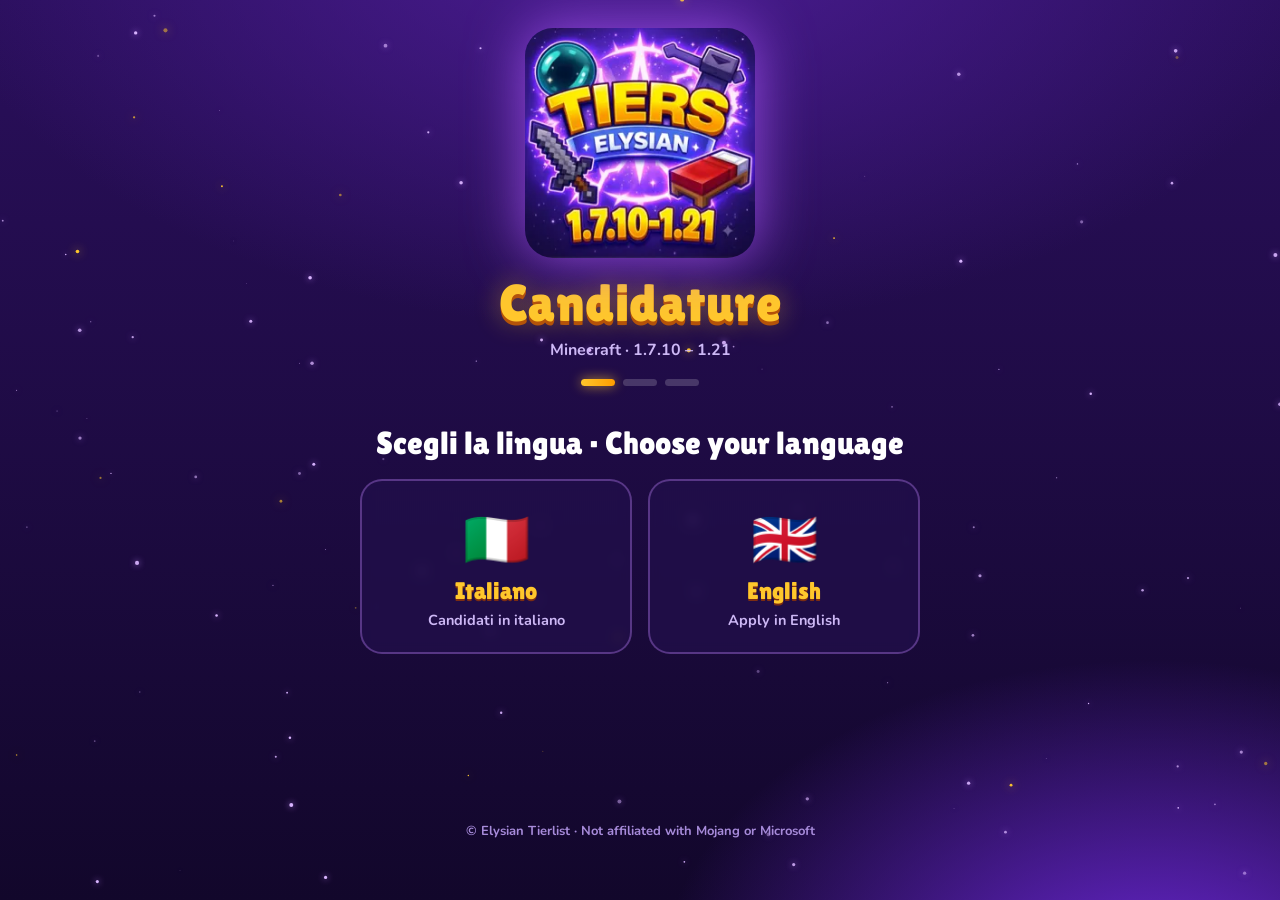
==== commit ba2d1ddb: "Add files via upload" ====
--- a/index.html
+++ b/index.html
@@ -322,16 +322,60 @@
    {id:'idea',t:'area',max:1200,it:'Cosa miglioreresti in Elysian Tierlist?',en:'What would you improve in Elysian Tierlist?'},
    {id:'avail',t:'text',max:100,req:1,it:'Disponibilità settimanale',en:'Weekly availability'}
   ]},
- {id:'t18',ico:'⚔️',tag:'1.8',
-  it:{n:'Verified Tester 1.8',d:'Testa i giocatori nelle modalità della 1.8.'},
-  en:{n:'Verified Tester 1.8',d:'Test players in the 1.8 gamemodes.'},
+ {id:'t17',ico:'⚔️',tag:'1.7',
+  it:{n:'Verified Tester 1.7',d:'Testa i giocatori nelle modalità della 1.7.'},
+  en:{n:'Verified Tester 1.7',d:'Test players in the 1.7 gamemodes.'},
   q:[
-   {t:'sec',it:'Domande Tester 1.8',en:'Tester 1.8 questions'},
-   {id:'tier',t:'text',max:60,req:1,it:'Il tuo tier attuale (1.8)',en:'Your current tier (1.8)'},
-   {id:'modes',t:'text',max:200,req:1,it:'Modalità che sai testare bene',en:'Gamemodes you can test well'},
-   {id:'exp',t:'area',max:1200,req:1,it:'Esperienza come tester o nelle tierlist',en:'Tester / tierlist experience'},
-   {id:'proof',t:'url',max:250,it:'Link a clip o prove (YouTube, Medal…)',en:'Link to clips or proof (YouTube, Medal…)'},
-   {id:'avail',t:'text',max:100,req:1,it:'Ore disponibili',en:'Available hours'}
+   {t:'sec',it:'Sezione 1: Motivazione e modalità',en:'Section 1: Motivation and gamemode'},
+   {id:'q3',n:3,t:'area',max:1500,req:1,it:'Perché vorresti diventare un Verified-Tester per questa tier list?',en:'Why would you like to become a Verified Tester for this tier list?'},
+   {id:'q4',n:4,t:'radio',two:1,req:1,it:'Quale modalità principale desideri testare?',en:'Which main gamemode do you want to test?',
+     o:['Bedfight','Block Fight','Bedwars','Boxing','Sumo','No-Debuff','UHC 1.7+','Topfight','Battlerush','Pearlfight','Bridge','Spleef','Fireball-fight','Classic','Build UHC','Emerald Rush']},
+   {id:'q5',n:5,t:'radio',two:1,req:1,it:'Qual è attualmente il tuo tier personale nella modalità scelta sopra?',en:'What is your current personal tier in the gamemode chosen above?',
+     o:['B+','A-','A','A+','S-','S','S+']},
+
+   {t:'sec',it:'Sezione 2: Conoscenza della Modalità e Meccaniche PvP 1.7+ (Domande 6-12)',en:'Section 2: Gamemode Knowledge and 1.7+ PvP Mechanics (Questions 6-12)'},
+   {id:'q6',n:6,t:'area',max:2000,req:1,it:'Descrivi la modalità che hai scelto nella domanda 4 durante lo svolgimento di un tier test ufficiale.',en:'Describe the gamemode you chose in question 4 as it is run during an official tier test.',
+     hi:{it:'Risposta aperta. Spiega come si svolge concretamente il test, le fasi principali e cosa osservi attentamente.',en:'Open answer. Explain how the test is actually carried out, the main phases and what you pay close attention to.'}},
+   {id:'q7',n:7,t:'area',max:1500,req:1,it:'Quali sono le regole fondamentali e i divieti principali validi durante i test della modalità scelta?',en:'What are the fundamental rules and main prohibitions during tests of the chosen gamemode?'},
+   {id:'q8',n:8,t:'area',max:2000,req:1,it:'Spiega nel dettaglio le principali tecniche e meccaniche di combattimento utilizzate in questa modalità (es. blockhit, w-tap, s-tap, aim, spacing, click methods).',en:'Explain in detail the main combat techniques and mechanics used in this gamemode (e.g. blockhit, w-tap, s-tap, aim, spacing, click methods).'},
+   {id:'q9',n:9,t:'area',max:1500,req:1,it:'Come si differenzia la gestione del combattimento e del ritmo di gioco nella versione 1.7+ rispetto ad altre versioni?',en:'How does combat handling and game rhythm in version 1.7+ differ from other versions?'},
+   {id:'q10',n:10,t:'area',max:1500,req:1,it:'Durante un test noti che un giocatore sta eseguendo movimenti o colpi anomali (es. portata o velocità sospetta). Qual è la procedura tecnica corretta da seguire?',en:'During a test you notice a player performing abnormal movements or hits (e.g. suspicious reach or speed). What is the correct technical procedure to follow?'},
+   {id:'q11',n:11,t:'area',max:1500,req:1,it:'Quali sono i criteri di valutazione personali e oggettivi che adotti per decidere se un player merita un tier superiore o inferiore nella tua modalità?',en:'What personal and objective evaluation criteria do you use to decide whether a player deserves a higher or lower tier in your gamemode?'},
+   {id:'q12',n:12,t:'area',max:1500,req:1,it:'Un giocatore sostiene di aver perso il test unicamente a causa del ping o di un leggero lag. Come analizzi la situazione senza farti condizionare?',en:'A player claims they lost the test solely because of ping or slight lag. How do you analyze the situation without being swayed?'},
+
+   {t:'sec',it:'Sezione 3: Imparzialità, Gestione dei Test e Scenari (Domande 13-22)',en:'Section 3: Impartiality, Test Management and Scenarios (Questions 13-22)'},
+   {id:'q13',n:13,t:'radio',req:1,it:'Un tester è amico stretto di uno dei due contendenti in un test importante. Come va gestita la situazione per garantire assoluta trasparenza?',
+     en:'A tester is a close friend of one of the two contenders in an important test. How should the situation be handled to guarantee absolute transparency?',
+     o:{it:['Lasciare fare al tester amico tanto è affidabile','Sostituire immediatamente il tester con un altro membro dello staff neutrale','Far decidere ai giocatori se accettare il tester','Annullare definitivamente la richiesta di test'],
+        en:['Let the friend tester proceed, he is reliable anyway','Immediately replace the tester with another neutral staff member','Let the players decide whether to accept the tester','Permanently cancel the test request']},
+     x:{it:'Motiva brevemente la risposta.',en:'Briefly explain your answer.'}},
+   {id:'q14',n:14,t:'area',max:1500,req:1,it:'Due giocatori contestano il risultato di un test pubblicato e forniscono versioni completamente opposte dei fatti. Quale azione intraprendi per prima?',en:'Two players dispute the result of a published test and give completely opposite versions of the facts. What action do you take first?'},
+   {id:'q15',n:15,t:'area',max:1500,req:1,it:'Un player molto noto e influente nella community ti scrive in privato chiedendoti di alzarlo di tier "di favore", promettendo sponsorizzazioni. Come reagisci?',en:'A very well-known and influential player in the community messages you privately asking you to raise their tier "as a favor", promising sponsorships. How do you react?'},
+   {id:'q16',n:16,t:'area',max:1500,req:1,it:'Come applichi concretamente il principio dell\'imparzialità quando devi valutare un giocatore con cui hai avuto discussioni o antipatie in passato?',en:'How do you concretely apply the principle of impartiality when you must evaluate a player you have had arguments or dislike with in the past?'},
+   {id:'q17',n:17,t:'area',max:1500,req:1,it:'Un utente minaccia di diffondere screenshot manipolati dei canali staff riservati (NDA) se non gli viene assegnato il tier S+. Come procedi?',en:'A user threatens to spread manipulated screenshots of the reserved staff channels (NDA) unless they are given tier S+. How do you proceed?'},
+   {id:'q18',n:18,t:'area',max:1500,req:1,it:'Noti che un collega tester sta palesemente favorendo i propri amici durante i test di gruppo. Qual è il comportamento corretto da parte tua?',en:'You notice that a fellow tester is blatantly favoring their own friends during group tests. What is the correct behavior on your part?'},
+   {id:'q19',n:19,t:'area',max:3000,w:100,req:1,it:'Durante un test nasce una forte discussione con insulti tra i due partecipanti. Descrivi in ordine cronologico tutte le tue azioni per sedare la situazione.',en:'During a test a heated argument with insults breaks out between the two participants. Describe in chronological order all your actions to calm the situation.',
+     hi:{it:'Risposta aperta (minimo 100 parole).',en:'Open answer (minimum 100 words).'}},
+   {id:'q20',n:20,t:'area',max:1500,req:1,it:'Un giocatore insiste nel voler rigiocare un test perso perché "non era concentrato". Come gestisci la richiesta nel rispetto del regolamento?',en:'A player insists on replaying a lost test because "they were not focused". How do you handle the request in line with the rules?'},
+   {id:'q21',n:21,t:'area',max:1500,req:1,it:'Come definisci il concetto di NDA (Non-Disclosure Agreement) applicato ai canali riservati dello staff e perché la segretezza è vitale?',en:'How do you define the concept of NDA (Non-Disclosure Agreement) applied to reserved staff channels, and why is secrecy vital?'},
+   {id:'q22',n:22,t:'area',max:1500,req:1,it:'Un utente richiede informazioni dettagliate sui criteri interni di voto discussi nei canali segreti dello staff. Cosa gli rispondi?',en:'A user asks for detailed information about the internal voting criteria discussed in the secret staff channels. What do you answer?'},
+
+   {t:'sec',it:'Sezione 5: Regolamento e Casi Finali (Domande 27-30)',en:'Section 5: Rules and Final Cases (Questions 27-30)'},
+   {id:'q27',n:27,t:'area',max:1500,req:1,it:'Quale comportamento è severamente vietato riguardo ai dati personali o alle informazioni sensibili degli utenti all\'interno della community?',en:'Which behavior is strictly forbidden regarding users\' personal data or sensitive information within the community?'},
+   {id:'q28',n:28,t:'radio',req:1,it:'Se un utente viola palesemente le linee guida globali di Discord all\'interno del server, oltre a sanzionarlo internamente, cosa bisogna fare?',
+     en:'If a user clearly violates Discord\'s global guidelines within the server, besides sanctioning them internally, what must be done?',
+     o:{it:['Ignorare la cosa perché riguarda solo Discord','Segnalare direttamente la violazione agli strumenti di supporto/trust & safety di Discord','Chiedere scusa all\'utente','Pubblicare i suoi dati in chat pubblica'],
+        en:['Ignore it because it only concerns Discord','Report the violation directly to Discord\'s support / trust & safety tools','Apologize to the user','Publish their data in public chat']},
+     x:{it:'Motiva la risposta.',en:'Explain your answer.'}},
+   {id:'q29',n:29,t:'area',max:1500,req:1,it:'Un membro dello staff ti chiede di rivelargli il voto espresso da un altro tester in segreto. Come ti comporti?',en:'A staff member asks you to reveal the vote another tester cast in secret. How do you behave?'},
+   {t:'sec',it:'Conferme finali',en:'Final confirmations'},
+   {id:'confirm',n:30,t:'conf',req:1,it:'Conferme finali',en:'Final confirmations',items:[
+     {it:'Ho almeno 14 anni e rispetto i requisiti di età di Discord.',en:'I am at least 14 years old and meet Discord\'s age requirements.'},
+     {it:'Conosco perfettamente l\'italiano e possiedo un livello di inglese almeno A2/B1.',en:'I know Italian perfectly and have an English level of at least A2/B1.'},
+     {it:'Possiedo una conoscenza approfondita del PvP 1.7+ e della modalità scelta.',en:'I have in-depth knowledge of 1.7+ PvP and of the chosen gamemode.'},
+     {it:'Accetto di mantenere la totale segretezza dei canali riservati (NDA).',en:'I agree to keep the reserved channels completely confidential (NDA).'},
+     {it:'Confermo di essere imparziale e di aver risposto in modo sincero e personale.',en:'I confirm that I am impartial and that I answered honestly and personally.'}
+   ]}
   ]},
  {id:'t19',ico:'🗡️',tag:'1.9+',
   it:{n:'Verified Tester 1.9+',d:'Testa i giocatori nelle modalità della 1.9+.'},
@@ -387,7 +431,7 @@
   if(f.hi)h+=`<div class="hint">${f.hi[L]}</div>`;
   if(f.t==='area')h+=`<textarea id="f_${f.id}" maxlength="${f.max}"></textarea><div class="cnt" id="wc_${f.id}"></div>`;
   else if(f.t==='radio'){
-    h+=`<div class="opts">${optsOf(f,L).map((o,i)=>`<label class="opt"><input type="radio" name="r_${f.id}" value="${i}"><span>${o}</span></label>`).join('')}</div>`+xHTML(f);
+    h+=`<div class="opts${f.two?' two':''}">${optsOf(f,L).map((o,i)=>`<label class="opt"><input type="radio" name="r_${f.id}" value="${i}"><span>${o}</span></label>`).join('')}</div>`+xHTML(f);
   }else if(f.t==='check'){
     h+=`<div class="opts two">${optsOf(f,L).map((o,i)=>`<label class="opt"><input type="checkbox" name="c_${f.id}" value="${i}"><span>${o}</span></label>`).join('')}</div>`;
     if(f.otherIdx!=null)h+=`<div class="other" id="ow_${f.id}" hidden><input type="text" id="o_${f.id}" maxlength="60" placeholder="${UI[L].other}"></div>`;
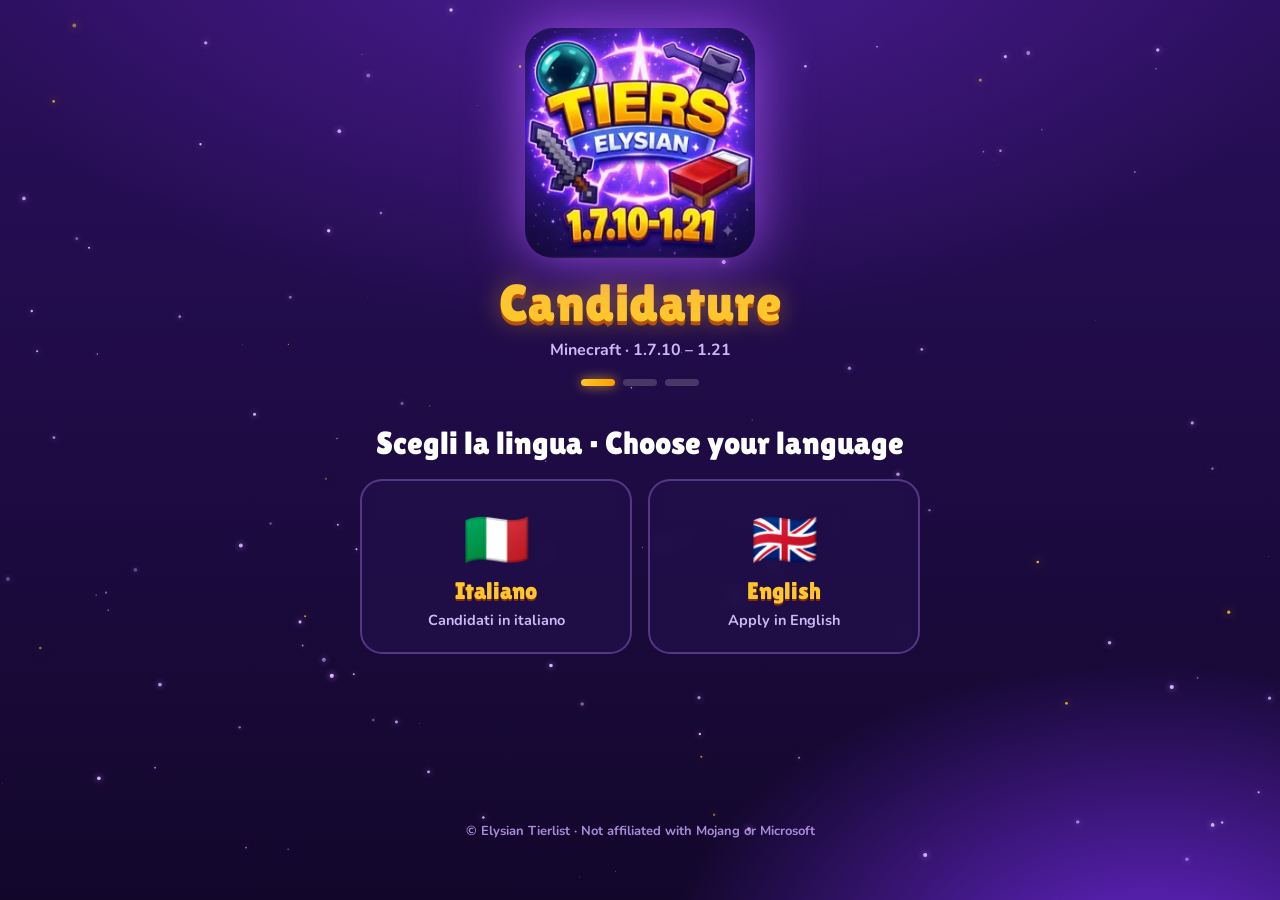
==== commit 5d155729: "Add files via upload" ====
--- a/index.html
+++ b/index.html
@@ -326,50 +326,44 @@
   it:{n:'Verified Tester 1.7',d:'Testa i giocatori nelle modalità della 1.7.'},
   en:{n:'Verified Tester 1.7',d:'Test players in the 1.7 gamemodes.'},
   q:[
-   {t:'sec',it:'Sezione 1: Motivazione e modalità',en:'Section 1: Motivation and gamemode'},
-   {id:'q3',n:3,t:'area',max:1500,req:1,it:'Perché vorresti diventare un Verified-Tester per questa tier list?',en:'Why would you like to become a Verified Tester for this tier list?'},
-   {id:'q4',n:4,t:'radio',two:1,req:1,it:'Quale modalità principale desideri testare?',en:'Which main gamemode do you want to test?',
+   {t:'sec',it:'Domande Verified Tester 1.7',en:'Verified Tester 1.7 questions'},
+   {id:'q1',n:1,t:'area',max:1500,req:1,it:'Perché vorresti diventare un Verified-Tester per questa tier list?',en:'Why would you like to become a Verified Tester for this tier list?'},
+   {id:'q2',n:2,t:'radio',two:1,req:1,it:'Quale modalità principale desideri testare?',en:'Which main gamemode do you want to test?',
      o:['Bedfight','Block Fight','Bedwars','Boxing','Sumo','No-Debuff','UHC 1.7+','Topfight','Battlerush','Pearlfight','Bridge','Spleef','Fireball-fight','Classic','Build UHC','Emerald Rush']},
-   {id:'q5',n:5,t:'radio',two:1,req:1,it:'Qual è attualmente il tuo tier personale nella modalità scelta sopra?',en:'What is your current personal tier in the gamemode chosen above?',
+   {id:'q3',n:3,t:'radio',two:1,req:1,it:'Qual è attualmente il tuo tier personale nella modalità scelta sopra?',en:'What is your current personal tier in the gamemode chosen above?',
      o:['B+','A-','A','A+','S-','S','S+']},
-
-   {t:'sec',it:'Sezione 2: Conoscenza della Modalità e Meccaniche PvP 1.7+ (Domande 6-12)',en:'Section 2: Gamemode Knowledge and 1.7+ PvP Mechanics (Questions 6-12)'},
-   {id:'q6',n:6,t:'area',max:2000,req:1,it:'Descrivi la modalità che hai scelto nella domanda 4 durante lo svolgimento di un tier test ufficiale.',en:'Describe the gamemode you chose in question 4 as it is run during an official tier test.',
+   {id:'q4',n:4,t:'area',max:2000,req:1,it:'Descrivi la modalità che hai scelto nella domanda 2 durante lo svolgimento di un tier test ufficiale.',en:'Describe the gamemode you chose in question 2 as it is run during an official tier test.',
      hi:{it:'Risposta aperta. Spiega come si svolge concretamente il test, le fasi principali e cosa osservi attentamente.',en:'Open answer. Explain how the test is actually carried out, the main phases and what you pay close attention to.'}},
-   {id:'q7',n:7,t:'area',max:1500,req:1,it:'Quali sono le regole fondamentali e i divieti principali validi durante i test della modalità scelta?',en:'What are the fundamental rules and main prohibitions during tests of the chosen gamemode?'},
-   {id:'q8',n:8,t:'area',max:2000,req:1,it:'Spiega nel dettaglio le principali tecniche e meccaniche di combattimento utilizzate in questa modalità (es. blockhit, w-tap, s-tap, aim, spacing, click methods).',en:'Explain in detail the main combat techniques and mechanics used in this gamemode (e.g. blockhit, w-tap, s-tap, aim, spacing, click methods).'},
-   {id:'q9',n:9,t:'area',max:1500,req:1,it:'Come si differenzia la gestione del combattimento e del ritmo di gioco nella versione 1.7+ rispetto ad altre versioni?',en:'How does combat handling and game rhythm in version 1.7+ differ from other versions?'},
-   {id:'q10',n:10,t:'area',max:1500,req:1,it:'Durante un test noti che un giocatore sta eseguendo movimenti o colpi anomali (es. portata o velocità sospetta). Qual è la procedura tecnica corretta da seguire?',en:'During a test you notice a player performing abnormal movements or hits (e.g. suspicious reach or speed). What is the correct technical procedure to follow?'},
-   {id:'q11',n:11,t:'area',max:1500,req:1,it:'Quali sono i criteri di valutazione personali e oggettivi che adotti per decidere se un player merita un tier superiore o inferiore nella tua modalità?',en:'What personal and objective evaluation criteria do you use to decide whether a player deserves a higher or lower tier in your gamemode?'},
-   {id:'q12',n:12,t:'area',max:1500,req:1,it:'Un giocatore sostiene di aver perso il test unicamente a causa del ping o di un leggero lag. Come analizzi la situazione senza farti condizionare?',en:'A player claims they lost the test solely because of ping or slight lag. How do you analyze the situation without being swayed?'},
-
-   {t:'sec',it:'Sezione 3: Imparzialità, Gestione dei Test e Scenari (Domande 13-22)',en:'Section 3: Impartiality, Test Management and Scenarios (Questions 13-22)'},
-   {id:'q13',n:13,t:'radio',req:1,it:'Un tester è amico stretto di uno dei due contendenti in un test importante. Come va gestita la situazione per garantire assoluta trasparenza?',
+   {id:'q5',n:5,t:'area',max:1500,req:1,it:'Quali sono le regole fondamentali e i divieti principali validi durante i test della modalità scelta?',en:'What are the fundamental rules and main prohibitions during tests of the chosen gamemode?'},
+   {id:'q6',n:6,t:'area',max:2000,req:1,it:'Spiega nel dettaglio le principali tecniche e meccaniche di combattimento utilizzate in questa modalità (es. blockhit, w-tap, s-tap, aim, spacing, click methods).',en:'Explain in detail the main combat techniques and mechanics used in this gamemode (e.g. blockhit, w-tap, s-tap, aim, spacing, click methods).'},
+   {id:'q7',n:7,t:'area',max:1500,req:1,it:'Come si differenzia la gestione del combattimento e del ritmo di gioco nella versione 1.7+ rispetto ad altre versioni?',en:'How does combat handling and game rhythm in version 1.7+ differ from other versions?'},
+   {id:'q8',n:8,t:'area',max:1500,req:1,it:'Durante un test noti che un giocatore sta eseguendo movimenti o colpi anomali (es. portata o velocità sospetta). Qual è la procedura tecnica corretta da seguire?',en:'During a test you notice a player performing abnormal movements or hits (e.g. suspicious reach or speed). What is the correct technical procedure to follow?'},
+   {id:'q9',n:9,t:'area',max:1500,req:1,it:'Quali sono i criteri di valutazione personali e oggettivi che adotti per decidere se un player merita un tier superiore o inferiore nella tua modalità?',en:'What personal and objective evaluation criteria do you use to decide whether a player deserves a higher or lower tier in your gamemode?'},
+   {id:'q10',n:10,t:'area',max:1500,req:1,it:'Un giocatore sostiene di aver perso il test unicamente a causa del ping o di un leggero lag. Come analizzi la situazione senza farti condizionare?',en:'A player claims they lost the test solely because of ping or slight lag. How do you analyze the situation without being swayed?'},
+   {id:'q11',n:11,t:'radio',req:1,it:'Un tester è amico stretto di uno dei due contendenti in un test importante. Come va gestita la situazione per garantire assoluta trasparenza?',
      en:'A tester is a close friend of one of the two contenders in an important test. How should the situation be handled to guarantee absolute transparency?',
      o:{it:['Lasciare fare al tester amico tanto è affidabile','Sostituire immediatamente il tester con un altro membro dello staff neutrale','Far decidere ai giocatori se accettare il tester','Annullare definitivamente la richiesta di test'],
         en:['Let the friend tester proceed, he is reliable anyway','Immediately replace the tester with another neutral staff member','Let the players decide whether to accept the tester','Permanently cancel the test request']},
      x:{it:'Motiva brevemente la risposta.',en:'Briefly explain your answer.'}},
-   {id:'q14',n:14,t:'area',max:1500,req:1,it:'Due giocatori contestano il risultato di un test pubblicato e forniscono versioni completamente opposte dei fatti. Quale azione intraprendi per prima?',en:'Two players dispute the result of a published test and give completely opposite versions of the facts. What action do you take first?'},
-   {id:'q15',n:15,t:'area',max:1500,req:1,it:'Un player molto noto e influente nella community ti scrive in privato chiedendoti di alzarlo di tier "di favore", promettendo sponsorizzazioni. Come reagisci?',en:'A very well-known and influential player in the community messages you privately asking you to raise their tier "as a favor", promising sponsorships. How do you react?'},
-   {id:'q16',n:16,t:'area',max:1500,req:1,it:'Come applichi concretamente il principio dell\'imparzialità quando devi valutare un giocatore con cui hai avuto discussioni o antipatie in passato?',en:'How do you concretely apply the principle of impartiality when you must evaluate a player you have had arguments or dislike with in the past?'},
-   {id:'q17',n:17,t:'area',max:1500,req:1,it:'Un utente minaccia di diffondere screenshot manipolati dei canali staff riservati (NDA) se non gli viene assegnato il tier S+. Come procedi?',en:'A user threatens to spread manipulated screenshots of the reserved staff channels (NDA) unless they are given tier S+. How do you proceed?'},
-   {id:'q18',n:18,t:'area',max:1500,req:1,it:'Noti che un collega tester sta palesemente favorendo i propri amici durante i test di gruppo. Qual è il comportamento corretto da parte tua?',en:'You notice that a fellow tester is blatantly favoring their own friends during group tests. What is the correct behavior on your part?'},
-   {id:'q19',n:19,t:'area',max:3000,w:100,req:1,it:'Durante un test nasce una forte discussione con insulti tra i due partecipanti. Descrivi in ordine cronologico tutte le tue azioni per sedare la situazione.',en:'During a test a heated argument with insults breaks out between the two participants. Describe in chronological order all your actions to calm the situation.',
+   {id:'q12',n:12,t:'area',max:1500,req:1,it:'Due giocatori contestano il risultato di un test pubblicato e forniscono versioni completamente opposte dei fatti. Quale azione intraprendi per prima?',en:'Two players dispute the result of a published test and give completely opposite versions of the facts. What action do you take first?'},
+   {id:'q13',n:13,t:'area',max:1500,req:1,it:'Un player molto noto e influente nella community ti scrive in privato chiedendoti di alzarlo di tier "di favore", promettendo sponsorizzazioni. Come reagisci?',en:'A very well-known and influential player in the community messages you privately asking you to raise their tier "as a favor", promising sponsorships. How do you react?'},
+   {id:'q14',n:14,t:'area',max:1500,req:1,it:'Come applichi concretamente il principio dell\'imparzialità quando devi valutare un giocatore con cui hai avuto discussioni o antipatie in passato?',en:'How do you concretely apply the principle of impartiality when you must evaluate a player you have had arguments or dislike with in the past?'},
+   {id:'q15',n:15,t:'area',max:1500,req:1,it:'Un utente minaccia di diffondere screenshot manipolati dei canali staff riservati (NDA) se non gli viene assegnato il tier S+. Come procedi?',en:'A user threatens to spread manipulated screenshots of the reserved staff channels (NDA) unless they are given tier S+. How do you proceed?'},
+   {id:'q16',n:16,t:'area',max:1500,req:1,it:'Noti che un collega tester sta palesemente favorendo i propri amici durante i test di gruppo. Qual è il comportamento corretto da parte tua?',en:'You notice that a fellow tester is blatantly favoring their own friends during group tests. What is the correct behavior on your part?'},
+   {id:'q17',n:17,t:'area',max:3000,w:100,req:1,it:'Durante un test nasce una forte discussione con insulti tra i due partecipanti. Descrivi in ordine cronologico tutte le tue azioni per sedare la situazione.',en:'During a test a heated argument with insults breaks out between the two participants. Describe in chronological order all your actions to calm the situation.',
      hi:{it:'Risposta aperta (minimo 100 parole).',en:'Open answer (minimum 100 words).'}},
-   {id:'q20',n:20,t:'area',max:1500,req:1,it:'Un giocatore insiste nel voler rigiocare un test perso perché "non era concentrato". Come gestisci la richiesta nel rispetto del regolamento?',en:'A player insists on replaying a lost test because "they were not focused". How do you handle the request in line with the rules?'},
-   {id:'q21',n:21,t:'area',max:1500,req:1,it:'Come definisci il concetto di NDA (Non-Disclosure Agreement) applicato ai canali riservati dello staff e perché la segretezza è vitale?',en:'How do you define the concept of NDA (Non-Disclosure Agreement) applied to reserved staff channels, and why is secrecy vital?'},
-   {id:'q22',n:22,t:'area',max:1500,req:1,it:'Un utente richiede informazioni dettagliate sui criteri interni di voto discussi nei canali segreti dello staff. Cosa gli rispondi?',en:'A user asks for detailed information about the internal voting criteria discussed in the secret staff channels. What do you answer?'},
-
-   {t:'sec',it:'Sezione 5: Regolamento e Casi Finali (Domande 27-30)',en:'Section 5: Rules and Final Cases (Questions 27-30)'},
-   {id:'q27',n:27,t:'area',max:1500,req:1,it:'Quale comportamento è severamente vietato riguardo ai dati personali o alle informazioni sensibili degli utenti all\'interno della community?',en:'Which behavior is strictly forbidden regarding users\' personal data or sensitive information within the community?'},
-   {id:'q28',n:28,t:'radio',req:1,it:'Se un utente viola palesemente le linee guida globali di Discord all\'interno del server, oltre a sanzionarlo internamente, cosa bisogna fare?',
+   {id:'q18',n:18,t:'area',max:1500,req:1,it:'Un giocatore insiste nel voler rigiocare un test perso perché "non era concentrato". Come gestisci la richiesta nel rispetto del regolamento?',en:'A player insists on replaying a lost test because "they were not focused". How do you handle the request in line with the rules?'},
+   {id:'q19',n:19,t:'area',max:1500,req:1,it:'Come definisci il concetto di NDA (Non-Disclosure Agreement) applicato ai canali riservati dello staff e perché la segretezza è vitale?',en:'How do you define the concept of NDA (Non-Disclosure Agreement) applied to reserved staff channels, and why is secrecy vital?'},
+   {id:'q20',n:20,t:'area',max:1500,req:1,it:'Un utente richiede informazioni dettagliate sui criteri interni di voto discussi nei canali segreti dello staff. Cosa gli rispondi?',en:'A user asks for detailed information about the internal voting criteria discussed in the secret staff channels. What do you answer?'},
+   {id:'q21',n:21,t:'area',max:1500,req:1,it:'Quale comportamento è severamente vietato riguardo ai dati personali o alle informazioni sensibili degli utenti all\'interno della community?',en:'Which behavior is strictly forbidden regarding users\' personal data or sensitive information within the community?'},
+   {id:'q22',n:22,t:'radio',req:1,it:'Se un utente viola palesemente le linee guida globali di Discord all\'interno del server, oltre a sanzionarlo internamente, cosa bisogna fare?',
      en:'If a user clearly violates Discord\'s global guidelines within the server, besides sanctioning them internally, what must be done?',
      o:{it:['Ignorare la cosa perché riguarda solo Discord','Segnalare direttamente la violazione agli strumenti di supporto/trust & safety di Discord','Chiedere scusa all\'utente','Pubblicare i suoi dati in chat pubblica'],
         en:['Ignore it because it only concerns Discord','Report the violation directly to Discord\'s support / trust & safety tools','Apologize to the user','Publish their data in public chat']},
      x:{it:'Motiva la risposta.',en:'Explain your answer.'}},
-   {id:'q29',n:29,t:'area',max:1500,req:1,it:'Un membro dello staff ti chiede di rivelargli il voto espresso da un altro tester in segreto. Come ti comporti?',en:'A staff member asks you to reveal the vote another tester cast in secret. How do you behave?'},
+   {id:'q23',n:23,t:'area',max:1500,req:1,it:'Un membro dello staff ti chiede di rivelargli il voto espresso da un altro tester in segreto. Come ti comporti?',en:'A staff member asks you to reveal the vote another tester cast in secret. How do you behave?'},
    {t:'sec',it:'Conferme finali',en:'Final confirmations'},
-   {id:'confirm',n:30,t:'conf',req:1,it:'Conferme finali',en:'Final confirmations',items:[
+   {id:'confirm',n:24,t:'conf',req:1,it:'Conferme finali',en:'Final confirmations',items:[
      {it:'Ho almeno 14 anni e rispetto i requisiti di età di Discord.',en:'I am at least 14 years old and meet Discord\'s age requirements.'},
      {it:'Conosco perfettamente l\'italiano e possiedo un livello di inglese almeno A2/B1.',en:'I know Italian perfectly and have an English level of at least A2/B1.'},
      {it:'Possiedo una conoscenza approfondita del PvP 1.7+ e della modalità scelta.',en:'I have in-depth knowledge of 1.7+ PvP and of the chosen gamemode.'},
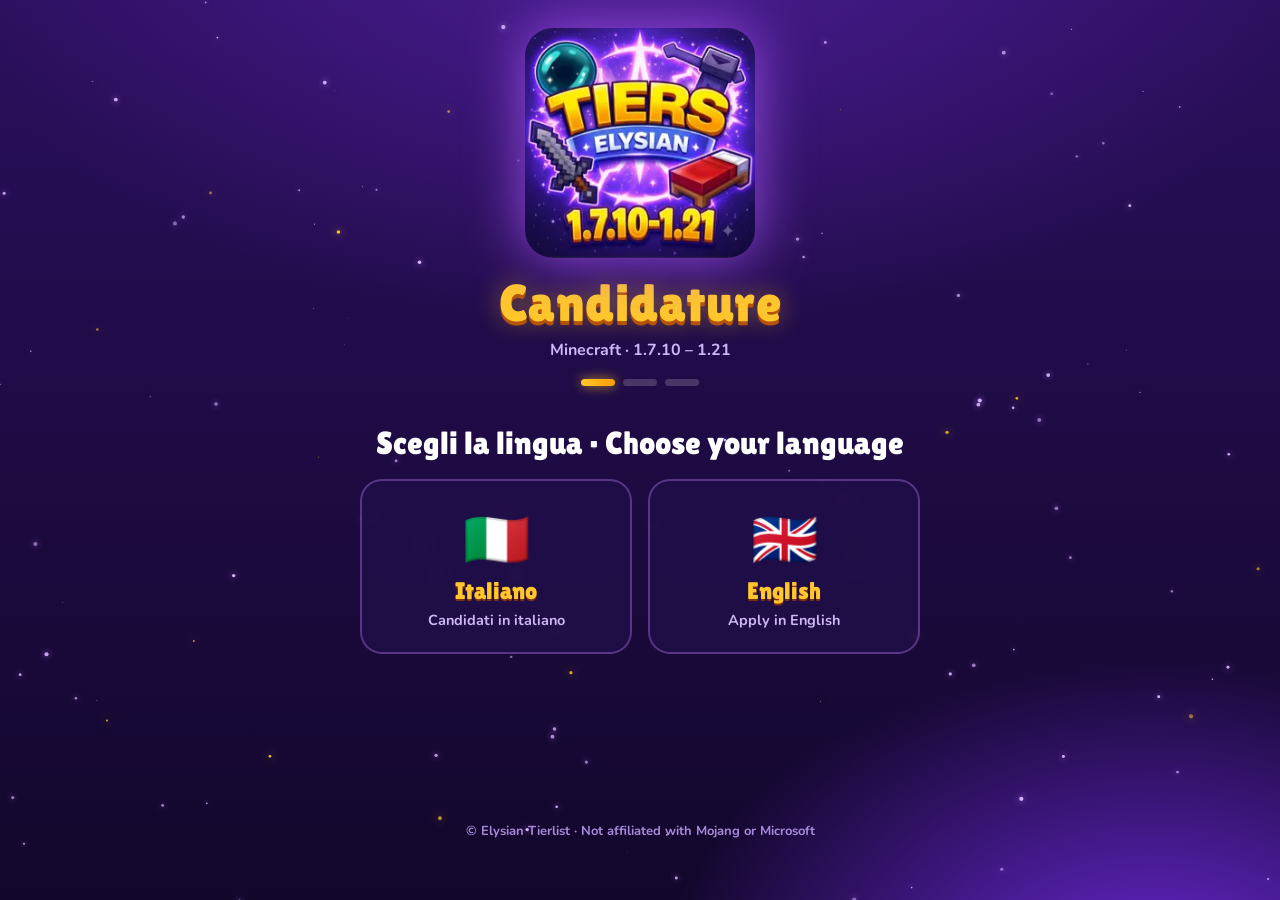
==== commit 5b2d8971: "Add files via upload" ====
--- a/index.html
+++ b/index.html
@@ -300,27 +300,66 @@
    {t:'sec',it:'Dichiarazioni finali',en:'Final statements'},
    {id:'confirm',t:'conf',req:1,it:'Dichiarazioni finali',en:'Final statements',items:CONFIRMS}
   ]},
- {id:'ss',ico:'🛡️',
+ {id:'ss',ico:'🛡️',tag:'SS',
   it:{n:'SS Verified',d:'Screenshare e controlli anti-cheat verificati.'},
   en:{n:'SS Verified',d:'Verified screensharing and anti-cheat checks.'},
   q:[
    {t:'sec',it:'Domande SS Verified',en:'SS Verified questions'},
-   {id:'exp',t:'area',max:1500,req:1,it:'Che esperienza hai con gli screenshare?',en:'What experience do you have with screensharing?'},
-   {id:'tools',t:'area',max:1200,req:1,it:'Quali programmi/tool conosci per controllare i cheat?',en:'Which programs/tools do you know to check for cheats?'},
-   {id:'servers',t:'text',max:200,it:'Server / staff team in cui hai lavorato',en:'Servers / staff teams you worked in'},
-   {id:'hours',t:'text',max:80,req:1,it:'Ore disponibili al giorno',en:'Hours available per day'},
-   {id:'mic',t:'radio',req:1,it:'Hai un microfono e puoi usare AnyDesk/Discord?',en:'Do you have a mic and can use AnyDesk/Discord?',o:{it:['Sì','No'],en:['Yes','No']}}
+   {id:'q1',n:1,t:'area',max:2000,req:1,it:'Quali strumenti e software impieghi abitualmente durante un controllo Screenshare?',en:'Which tools and software do you usually use during a Screenshare check?',
+     hi:{it:'Risposta aperta: elenca i tool principali specificando per ciascuno la relativa funzione.',en:'Open answer: list the main tools, specifying the function of each.'}},
+   {id:'q2',n:2,t:'area',max:2000,req:1,it:'Quali sono le differenze strutturali e operative tra Ghost Client, Injection Client ed External Client?',en:'What are the structural and operational differences between Ghost Client, Injection Client and External Client?',
+     hi:{it:'Risposta aperta: descrivi il funzionamento di ciascuna tipologia e fornisci almeno un esempio concreto per ognuna.',en:'Open answer: describe how each type works and give at least one concrete example for each.'}},
+   {id:'q3',n:3,t:'area',max:2000,req:1,it:'Cos\'è il BAM (Background Activity Moderator) e quali informazioni chiave permette di ricavare durante una verifica?',en:'What is BAM (Background Activity Moderator) and what key information does it let you obtain during a check?'},
+   {id:'q4',n:4,t:'area',max:2000,req:1,it:'Durante l\'analisi, non trovi tracce nella cartella %temp%. Come procedi per individuare un eventuale cheat in formato .jar?',en:'During the analysis you find no traces in the %temp% folder. How do you proceed to find a possible cheat in .jar format?',
+     hi:{it:'Risposta aperta: descrivi i passaggi di ricerca e gli strumenti utilizzati.',en:'Open answer: describe the search steps and the tools used.'}},
+   {id:'q5',n:5,t:'area',max:2000,req:1,it:'Quali metodologie conosci per l\'iniezione/avvio di un file .dll e quali tracce o strumenti permettono di rilevarne l\'esecuzione?',en:'Which methods do you know for injecting/launching a .dll file, and which traces or tools allow you to detect its execution?'},
+   {id:'q6',n:6,t:'area',max:2000,req:1,it:'Come procedi per identificare, analizzare ed eventualmente recuperare file che sono stati eliminati dall\'utente?',en:'How do you identify, analyze and possibly recover files that the user has deleted?'},
+   {id:'q7',n:7,t:'area',max:2000,req:1,it:'Qual è la procedura corretta per determinare l\'esatta data e ora dell\'ultimo avvio del sistema operativo?',en:'What is the correct procedure to determine the exact date and time of the last operating system boot?'},
+   {id:'q8',n:8,t:'area',max:2000,req:1,it:'In che modo è possibile rilevare se l\'orario del sistema è stato modificato manualmente o alterato di recente?',en:'How can you detect whether the system time has been manually changed or recently altered?'},
+   {id:'q9',n:9,t:'area',max:2000,req:1,it:'Che cos\'è un "replace" nel contesto dello Screenshare e attraverso quali indicatori o verifiche lo si individua?',en:'What is a "replace" in the context of Screenshare and through which indicators or checks is it detected?'},
+   {id:'q10',n:10,t:'area',max:2000,req:1,it:'Come individui eventuali cheat, script o strumenti malevoli che non si presentano sotto forma di file eseguibili standard (.exe)?',en:'How do you identify cheats, scripts or malicious tools that do not come as standard executable files (.exe)?'},
+   {id:'q11',n:11,t:'area',max:2000,req:1,it:'Qual è la procedura per identificare le periferiche collegate al sistema e rilevare l\'eventuale presenza di macro o software di terze parti legati ad esse?',en:'What is the procedure to identify the devices connected to the system and detect the possible presence of macros or third-party software tied to them?'},
+   {id:'q12',n:12,t:'area',max:2000,req:1,it:'Incontrando un file .exe che non si avvia o genera errore, come verifichi se si tratta di un file innocuo (legit) o di un tentativo di occultamento/cheat?',en:'When you come across an .exe file that does not start or throws an error, how do you check whether it is harmless (legit) or an attempt at concealment/cheating?'},
+   {id:'q13',n:13,t:'area',max:2000,req:1,it:'Quali azioni intraprendi se individui traccia dell\'avvio di un file .exe che non risulta più presente sul disco del computer?',en:'What actions do you take if you find a trace of an .exe file being launched that is no longer present on the computer\'s disk?'},
+   {id:'q14',n:14,t:'area',max:2000,req:1,it:'Noti che l\'ultimo file .pf generato nella cartella Prefetch risale a più di un\'ora prima dell\'inizio dello Screenshare. Come interpreti il dato e come procedi?',en:'You notice that the last .pf file generated in the Prefetch folder dates back more than an hour before the start of the Screenshare. How do you interpret this and how do you proceed?'},
+   {id:'q15',n:15,t:'area',max:2000,req:1,it:'Quali elementi ti permettono di capire se l\'utente ha scaricato, inserito o rimosso una mod mentre lo Screenshare era già in corso?',en:'Which elements let you tell whether the user downloaded, inserted or removed a mod while the Screenshare was already in progress?'}
   ]},
- {id:'dev',ico:'💻',
+ {id:'dev',ico:'💻',tag:'DEV',
   it:{n:'Developer',d:'Plugin, bot, sito e strumenti per la tierlist.'},
   en:{n:'Developer',d:'Plugins, bots, website and tools for the tierlist.'},
   q:[
    {t:'sec',it:'Domande Developer',en:'Developer questions'},
-   {id:'langs',t:'text',max:150,req:1,it:'Linguaggi / tecnologie che conosci',en:'Languages / technologies you know'},
-   {id:'portfolio',t:'url',max:200,it:'Link GitHub o portfolio',en:'GitHub or portfolio link'},
-   {id:'exp',t:'area',max:1500,req:1,it:'Progetti che hai realizzato',en:'Projects you have built'},
-   {id:'idea',t:'area',max:1200,it:'Cosa miglioreresti in Elysian Tierlist?',en:'What would you improve in Elysian Tierlist?'},
-   {id:'avail',t:'text',max:100,req:1,it:'Disponibilità settimanale',en:'Weekly availability'}
+   {id:'q1',n:1,t:'area',max:1500,req:1,it:'Perché vorresti entrare nel team Developer di Elysian Tierlist?',en:'Why would you like to join the Developer team of Elysian Tierlist?'},
+   {id:'q2',n:2,t:'text',max:200,req:1,it:'Con quali linguaggi e tecnologie lavori?',en:'Which languages and technologies do you work with?',
+     hi:{it:'Es. Java, JavaScript, Python, SQL, Discord.js…',en:'E.g. Java, JavaScript, Python, SQL, Discord.js…'}},
+   {id:'q3',n:3,t:'radio',req:1,it:'Quanto ti consideri esperto?',en:'How experienced do you consider yourself?',
+     o:{it:['Principiante (meno di 1 anno)','Intermedio (1-3 anni)','Avanzato (più di 3 anni)'],en:['Beginner (less than 1 year)','Intermediate (1-3 years)','Advanced (more than 3 years)']}},
+   {id:'q4',n:4,t:'url',max:250,it:'Link GitHub o portfolio',en:'GitHub or portfolio link',hi:{it:'Facoltativo, ma molto consigliato.',en:'Optional, but strongly recommended.'}},
+   {id:'q5',n:5,t:'area',max:2000,req:1,it:'Descrivi 2 o 3 progetti che hai realizzato e il tuo ruolo in ciascuno.',en:'Describe 2 or 3 projects you have built and your role in each.'},
+   {id:'q6',n:6,t:'check',req:1,it:'Quali ambiti sai gestire?',en:'Which areas can you handle?',
+     o:{it:['Plugin Minecraft (Java)','Bot Discord','Sito web (frontend)','Backend e API','Database','Grafica e UI','Hosting e server','Altro'],
+        en:['Minecraft plugins (Java)','Discord bots','Website (frontend)','Backend and APIs','Databases','Graphics and UI','Hosting and servers','Other']},otherIdx:7},
+   {id:'q7',n:7,t:'area',max:1500,req:1,it:'Come proteggeresti un sistema che gestisce dati degli utenti (ID Discord, nickname, candidature)?',en:'How would you protect a system that handles user data (Discord IDs, nicknames, applications)?'},
+   {id:'q8',n:8,t:'area',max:1500,req:1,it:'Come gestisci token, chiavi API, webhook e password all\'interno di un progetto?',en:'How do you handle tokens, API keys, webhooks and passwords inside a project?'},
+   {id:'q9',n:9,t:'area',max:2000,req:1,it:'Il sistema di classifica mostra tier sbagliati in produzione. Descrivi in ordine come procedi.',en:'The ranking system shows wrong tiers in production. Describe in order how you proceed.'},
+   {id:'q10',n:10,t:'area',max:1500,req:1,it:'Un amico staff ti chiede di modificare a mano il tier di un giocatore nel database. Cosa fai?',en:'A staff friend asks you to manually change a player\'s tier in the database. What do you do?'},
+   {id:'q11',n:11,t:'radio',req:1,it:'Hai esperienza di lavoro in team con Git e code review?',en:'Do you have experience working in a team with Git and code review?',
+     o:{it:['Sì, regolarmente','Qualche volta','No, solo progetti personali'],en:['Yes, regularly','Sometimes','No, only personal projects']},
+     x:{it:'Descrivi brevemente come lavori quando collabori con altri.',en:'Briefly describe how you work when collaborating with others.'}},
+   {id:'q12',n:12,t:'radio',req:1,it:'Quanto tempo puoi dedicare mediamente al progetto?',en:'How much time can you dedicate to the project on average?',
+     o:{it:['Meno di 3 ore a settimana','3-6 ore a settimana','7-10 ore a settimana','11-15 ore a settimana','Più di 15 ore a settimana'],
+        en:['Less than 3 hours a week','3-6 hours a week','7-10 hours a week','11-15 hours a week','More than 15 hours a week']},
+     x:{it:'Aggiungi giorni e fasce orarie indicative.',en:'Add approximate days and time slots.'}},
+   {id:'q13',n:13,t:'area',max:1500,it:'Cosa miglioreresti nel sito, nel sistema di candidature o nella tierlist?',en:'What would you improve in the website, the application system or the tier list?',
+     hi:{it:'Facoltativo.',en:'Optional.'}},
+   {t:'sec',it:'Dichiarazioni finali',en:'Final statements'},
+   {id:'confirm',n:14,t:'conf',req:1,it:'Dichiarazioni finali',en:'Final statements',items:[
+     {it:'Ho almeno 14 anni e soddisfo l\'età minima richiesta da Discord nel mio Paese.',en:'I am at least 14 years old and meet the minimum age required by Discord in my country.'},
+     {it:'Ho scritto, o ho il diritto di usare, tutto il codice che consegnerò, senza copiare lavori altrui.',en:'I wrote, or have the right to use, all the code I will deliver, without copying other people\'s work.'},
+     {it:'Mi impegno a non accedere, copiare o diffondere dati degli utenti o informazioni dei canali riservati (NDA).',en:'I commit not to access, copy or share user data or information from the reserved channels (NDA).'},
+     {it:'Accetto che gli accessi possano essere revocati in caso di abuso dei permessi.',en:'I accept that access may be revoked in case of abuse of permissions.'},
+     {it:'Confermo di aver risposto in modo sincero e personale.',en:'I confirm that I answered honestly and personally.'}
+   ]}
   ]},
  {id:'t17',ico:'⚔️',tag:'1.7',
   it:{n:'Verified Tester 1.7',d:'Testa i giocatori nelle modalità della 1.7.'},
@@ -375,13 +414,53 @@
   it:{n:'Verified Tester 1.9+',d:'Testa i giocatori nelle modalità della 1.9+.'},
   en:{n:'Verified Tester 1.9+',d:'Test players in the 1.9+ gamemodes.'},
   q:[
-   {t:'sec',it:'Domande Tester 1.9+',en:'Tester 1.9+ questions'},
-   {id:'tier',t:'text',max:60,req:1,it:'Il tuo tier attuale (1.9+)',en:'Your current tier (1.9+)'},
-   {id:'modes',t:'text',max:200,req:1,it:'Modalità che sai testare bene',en:'Gamemodes you can test well'},
-   {id:'exp',t:'area',max:1200,req:1,it:'Esperienza come tester o nelle tierlist',en:'Tester / tierlist experience'},
-   {id:'proof',t:'url',max:250,it:'Link a clip o prove (YouTube, Medal…)',en:'Link to clips or proof (YouTube, Medal…)'},
-   {id:'avail',t:'text',max:100,req:1,it:'Ore disponibili',en:'Available hours'}
-  ]}
+   {t:'sec',it:'Domande Verified Tester 1.9+',en:'Verified Tester 1.9+ questions'},
+   {id:'q1',n:1,t:'area',max:1500,req:1,it:'Perché vorresti diventare un Verified-Tester per questa tier list?',en:'Why would you like to become a Verified Tester for this tier list?'},
+   {id:'q2',n:2,t:'radio',two:1,req:1,it:'Quale modalità principale desideri testare?',en:'Which main gamemode do you want to test?',
+     o:['Crystal','Sword','Axe','Mace','Pot','Netherite Pot','SMP','UHC']},
+   {id:'q3',n:3,t:'radio',two:1,req:1,it:'Qual è attualmente il tuo tier personale nella modalità scelta sopra?',en:'What is your current personal tier in the gamemode chosen above?',
+     o:['B+','A-','A','A+','S-','S','S+']},
+   {id:'q4',n:4,t:'area',max:2000,req:1,it:'Descrivi la modalità che hai scelto nella domanda 2 durante lo svolgimento di un tier test ufficiale.',en:'Describe the gamemode you chose in question 2 as it is run during an official tier test.',
+     hi:{it:'Risposta aperta. Spiega come si svolge concretamente il test, le fasi principali e cosa osservi attentamente.',en:'Open answer. Explain how the test is actually carried out, the main phases and what you pay close attention to.'}},
+   {id:'q5',n:5,t:'area',max:1500,req:1,it:'Quali sono le regole fondamentali e i divieti principali validi durante i test della modalità scelta?',en:'What are the fundamental rules and main prohibitions during tests of the chosen gamemode?'},
+   {id:'q6',n:6,t:'area',max:2000,req:1,it:'Spiega nel dettaglio le principali tecniche e meccaniche di combattimento utilizzate in questa modalità (es. timing del cooldown, sweep, critical hit, gestione dello scudo e disabilitazione con l\'ascia, posizionamento dei cristalli, spacing, strafing).',
+     en:'Explain in detail the main combat techniques and mechanics used in this gamemode (e.g. cooldown timing, sweep attacks, critical hits, shield handling and axe disabling, crystal placement, spacing, strafing).'},
+   {id:'q7',n:7,t:'area',max:1500,req:1,it:'Come si differenzia la gestione del combattimento e del ritmo di gioco nella versione 1.9+ rispetto alla 1.7/1.8?',en:'How does combat handling and game rhythm in version 1.9+ differ from 1.7/1.8?'},
+   {id:'q8',n:8,t:'area',max:1500,req:1,it:'Durante un test noti che un giocatore sta eseguendo movimenti o colpi anomali (es. portata sospetta, cooldown ignorato, piazzamenti di cristalli o cambi di oggetto innaturalmente rapidi). Qual è la procedura tecnica corretta da seguire?',
+     en:'During a test you notice a player performing abnormal movements or hits (e.g. suspicious reach, ignored cooldown, unnaturally fast crystal placements or item swaps). What is the correct technical procedure to follow?'},
+   {id:'q9',n:9,t:'area',max:1500,req:1,it:'Quali sono i criteri di valutazione personali e oggettivi che adotti per decidere se un player merita un tier superiore o inferiore nella tua modalità?',en:'What personal and objective evaluation criteria do you use to decide whether a player deserves a higher or lower tier in your gamemode?'},
+   {id:'q10',n:10,t:'area',max:1500,req:1,it:'Un giocatore sostiene di aver perso il test unicamente a causa del ping o di un leggero lag. Come analizzi la situazione senza farti condizionare?',en:'A player claims they lost the test solely because of ping or slight lag. How do you analyze the situation without being swayed?'},
+   {id:'q11',n:11,t:'radio',req:1,it:'Un tester è amico stretto di uno dei due contendenti in un test importante. Come va gestita la situazione per garantire assoluta trasparenza?',
+     en:'A tester is a close friend of one of the two contenders in an important test. How should the situation be handled to guarantee absolute transparency?',
+     o:{it:['Lasciare fare al tester amico tanto è affidabile','Sostituire immediatamente il tester con un altro membro dello staff neutrale','Far decidere ai giocatori se accettare il tester','Annullare definitivamente la richiesta di test'],
+        en:['Let the friend tester proceed, he is reliable anyway','Immediately replace the tester with another neutral staff member','Let the players decide whether to accept the tester','Permanently cancel the test request']},
+     x:{it:'Motiva brevemente la risposta.',en:'Briefly explain your answer.'}},
+   {id:'q12',n:12,t:'area',max:1500,req:1,it:'Due giocatori contestano il risultato di un test pubblicato e forniscono versioni completamente opposte dei fatti. Quale azione intraprendi per prima?',en:'Two players dispute the result of a published test and give completely opposite versions of the facts. What action do you take first?'},
+   {id:'q13',n:13,t:'area',max:1500,req:1,it:'Un player molto noto e influente nella community ti scrive in privato chiedendoti di alzarlo di tier "di favore", promettendo sponsorizzazioni. Come reagisci?',en:'A very well-known and influential player in the community messages you privately asking you to raise their tier "as a favor", promising sponsorships. How do you react?'},
+   {id:'q14',n:14,t:'area',max:1500,req:1,it:'Come applichi concretamente il principio dell\'imparzialità quando devi valutare un giocatore con cui hai avuto discussioni o antipatie in passato?',en:'How do you concretely apply the principle of impartiality when you must evaluate a player you have had arguments or dislike with in the past?'},
+   {id:'q15',n:15,t:'area',max:1500,req:1,it:'Un utente minaccia di diffondere screenshot manipolati dei canali staff riservati (NDA) se non gli viene assegnato il tier S+. Come procedi?',en:'A user threatens to spread manipulated screenshots of the reserved staff channels (NDA) unless they are given tier S+. How do you proceed?'},
+   {id:'q16',n:16,t:'area',max:1500,req:1,it:'Noti che un collega tester sta palesemente favorendo i propri amici durante i test di gruppo. Qual è il comportamento corretto da parte tua?',en:'You notice that a fellow tester is blatantly favoring their own friends during group tests. What is the correct behavior on your part?'},
+   {id:'q17',n:17,t:'area',max:3000,w:100,req:1,it:'Durante un test nasce una forte discussione con insulti tra i due partecipanti. Descrivi in ordine cronologico tutte le tue azioni per sedare la situazione.',en:'During a test a heated argument with insults breaks out between the two participants. Describe in chronological order all your actions to calm the situation.',
+     hi:{it:'Risposta aperta (minimo 100 parole).',en:'Open answer (minimum 100 words).'}},
+   {id:'q18',n:18,t:'area',max:1500,req:1,it:'Un giocatore insiste nel voler rigiocare un test perso perché "non era concentrato". Come gestisci la richiesta nel rispetto del regolamento?',en:'A player insists on replaying a lost test because "they were not focused". How do you handle the request in line with the rules?'},
+   {id:'q19',n:19,t:'area',max:1500,req:1,it:'Come definisci il concetto di NDA (Non-Disclosure Agreement) applicato ai canali riservati dello staff e perché la segretezza è vitale?',en:'How do you define the concept of NDA (Non-Disclosure Agreement) applied to reserved staff channels, and why is secrecy vital?'},
+   {id:'q20',n:20,t:'area',max:1500,req:1,it:'Un utente richiede informazioni dettagliate sui criteri interni di voto discussi nei canali segreti dello staff. Cosa gli rispondi?',en:'A user asks for detailed information about the internal voting criteria discussed in the secret staff channels. What do you answer?'},
+   {id:'q21',n:21,t:'area',max:1500,req:1,it:'Quale comportamento è severamente vietato riguardo ai dati personali o alle informazioni sensibili degli utenti all\'interno della community?',en:'Which behavior is strictly forbidden regarding users\' personal data or sensitive information within the community?'},
+   {id:'q22',n:22,t:'radio',req:1,it:'Se un utente viola palesemente le linee guida globali di Discord all\'interno del server, oltre a sanzionarlo internamente, cosa bisogna fare?',
+     en:'If a user clearly violates Discord\'s global guidelines within the server, besides sanctioning them internally, what must be done?',
+     o:{it:['Ignorare la cosa perché riguarda solo Discord','Segnalare direttamente la violazione agli strumenti di supporto/trust & safety di Discord','Chiedere scusa all\'utente','Pubblicare i suoi dati in chat pubblica'],
+        en:['Ignore it because it only concerns Discord','Report the violation directly to Discord\'s support / trust & safety tools','Apologize to the user','Publish their data in public chat']},
+     x:{it:'Motiva la risposta.',en:'Explain your answer.'}},
+   {id:'q23',n:23,t:'area',max:1500,req:1,it:'Un membro dello staff ti chiede di rivelargli il voto espresso da un altro tester in segreto. Come ti comporti?',en:'A staff member asks you to reveal the vote another tester cast in secret. How do you behave?'},
+   {t:'sec',it:'Conferme finali',en:'Final confirmations'},
+   {id:'confirm',n:24,t:'conf',req:1,it:'Conferme finali',en:'Final confirmations',items:[
+     {it:'Ho almeno 14 anni e rispetto i requisiti di età di Discord.',en:'I am at least 14 years old and meet Discord\'s age requirements.'},
+     {it:'Conosco perfettamente l\'italiano e possiedo un livello di inglese almeno A2/B1.',en:'I know Italian perfectly and have an English level of at least A2/B1.'},
+     {it:'Possiedo una conoscenza approfondita del PvP 1.9+ e della modalità scelta.',en:'I have in-depth knowledge of 1.9+ PvP and of the chosen gamemode.'},
+     {it:'Accetto di mantenere la totale segretezza dei canali riservati (NDA).',en:'I agree to keep the reserved channels completely confidential (NDA).'},
+     {it:'Confermo di essere imparziale e di aver risposto in modo sincero e personale.',en:'I confirm that I am impartial and that I answered honestly and personally.'}
+   ]}
+  ]},
 ];
 
 /* ---------- logica ---------- */
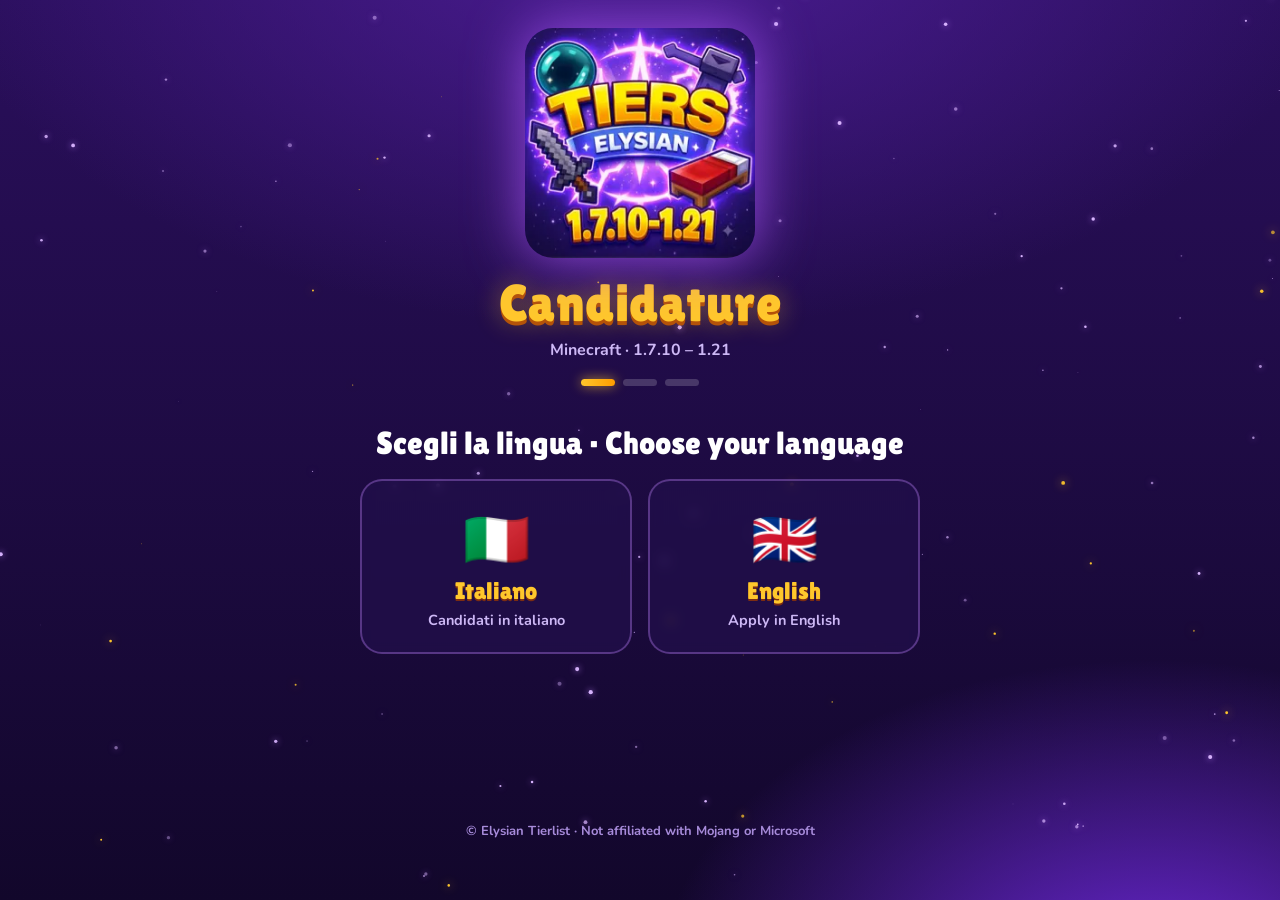
==== commit e93664df: "Add files via upload" ====
--- a/index.html
+++ b/index.html
@@ -633,6 +633,62 @@
 $('back2').onclick=()=>show('scr-role');
 $('again').onclick=()=>show('scr-role');
 
+/* ---------- invio diretto a Discord (stessa logica del Worker) ---------- */
+const DC_COLORS={supporter:0xc084fc,ss:0x60a5fa,dev:0x4ade80,t17:0xfb923c,t19:0xf472b6};
+const DC_NAMES={supporter:'Supporter',ss:'SS Verified',dev:'Developer',t17:'Verified Tester 1.7',t19:'Verified Tester 1.9+'};
+const sleep=ms=>new Promise(r=>setTimeout(r,ms));
+function getHook(){
+  try{
+    const raw=(window.ELYSIAN_WEBHOOK_B64||'').trim();
+    if(!raw||raw.includes('INSERISCI'))return '';
+    const url=atob(raw);
+    return /^https:\/\/(?:[a-z]+\.)?discord(?:app)?\.com\/api\/webhooks\/\d+\/[\w-]+$/i.test(url)?url:'';
+  }catch(_){return ''}
+}
+const dcClean=(x,n)=>String(x==null?'':x).replace(/@/g,'@​').slice(0,n);
+function dcChunk(t,n){
+  const out=[];
+  while(t.length>n){let c=t.lastIndexOf(' ',n);if(c<n*0.6)c=n;out.push(t.slice(0,c));t=t.slice(c).trimStart()}
+  out.push(t);return out;
+}
+async function dcPost(url,body){
+  for(let t=0;t<3;t++){
+    const r=await fetch(url+'?wait=true',{method:'POST',headers:{'Content-Type':'application/json'},body:JSON.stringify(body)});
+    if(r.status===429){const j=await r.json().catch(()=>({}));await sleep(Math.min((j.retry_after||1)*1000,5000));continue}
+    return r.ok;
+  }
+  return false;
+}
+async function sendToDiscord(url,d){
+  const get=id=>(d.fields.find(f=>f.id===id)||{}).a||'';
+  const did=String(get('discord_id')).trim(),duser=dcClean(get('discord'),60),ign=dcClean(get('ign'),40);
+  const lang=d.lang==='en'?'🇬🇧 English':'🇮🇹 Italiano';
+  const flat=[];
+  for(const f of d.fields){
+    const q=dcClean(f.q,240)||'-';
+    dcChunk(dcClean(f.a,4000).trim()||'-',1000).forEach((p,i)=>flat.push({name:i?'↳ (continua)':q,value:p,inline:false}));
+  }
+  const groups=[];let cur=[],size=0;
+  for(const fl of flat){
+    const n=fl.name.length+fl.value.length;
+    if(cur.length>=24||size+n>4800){groups.push(cur);cur=[];size=0}
+    cur.push(fl);size+=n;
+  }
+  if(cur.length)groups.push(cur);
+  const mention=/^\d{17,20}$/.test(did)?`<@${did}>`:'n/d';
+  for(let i=0;i<groups.length;i++){
+    const e={color:DC_COLORS[d.role],fields:groups[i],footer:{text:`Elysian Tierlist · Candidature · ${i+1}/${groups.length}`}};
+    if(i===0){
+      e.title=`📨 Nuova candidatura: ${DC_NAMES[d.role]}`;
+      e.description=`**Utente:** ${mention}  (${duser||'n/d'})\n**IGN:** ${ign||'n/d'}\n**Lingua:** ${lang}`;
+      e.timestamp=new Date().toISOString();
+    }else e.title=`↳ ${DC_NAMES[d.role]} · ${ign||'candidato'} · parte ${i+1}/${groups.length}`;
+    if(!await dcPost(url,{username:'Elysian Candidature',allowed_mentions:{parse:[]},embeds:[e]}))return false;
+    if(i<groups.length-1)await sleep(700);
+  }
+  return true;
+}
+
 $('form').addEventListener('submit',async e=>{
   e.preventDefault();const u=UI[L],m=$('msg');m.className='msg';
   const f=$('form');
@@ -642,12 +698,17 @@
   if(res.err){m.textContent=res.err;m.className='msg err';return}
   let last=0;try{last=+localStorage.getItem('ely_last')||0}catch(_){}
   if(Date.now()-last<5*60*1000){m.textContent=u.wait;m.className='msg err';return}
-  if(!window.ELYSIAN_WORKER_URL||window.ELYSIAN_WORKER_URL.includes('INSERISCI')){m.textContent=u.unavailable;m.className='msg err';return}
+  const hook=getHook(),worker=(window.ELYSIAN_WORKER_URL||'').startsWith('http')?window.ELYSIAN_WORKER_URL:'';
+  if(!hook&&!worker){m.textContent=u.unavailable;m.className='msg err';return}
   const payload={role:R.id,roleName:R.en.n,lang:L,fields:res.fields};
   const btn=$('send');btn.disabled=true;btn.textContent=u.sending;
   try{
-    const r=await fetch(window.ELYSIAN_WORKER_URL,{method:'POST',headers:{'Content-Type':'application/json'},body:JSON.stringify(payload)});
-    if(!r.ok)throw 0;
+    if(worker){
+      const r=await fetch(worker,{method:'POST',headers:{'Content-Type':'application/json'},body:JSON.stringify(payload)});
+      if(!r.ok)throw 0;
+    }else{
+      if(!await sendToDiscord(hook,payload))throw 0;
+    }
     try{localStorage.setItem('ely_last',Date.now());localStorage.removeItem(dk())}catch(_){}
     $('fields').innerHTML='';FIELDS=[];show('scr-done');
   }catch(_){m.textContent=u.net;m.className='msg err'}
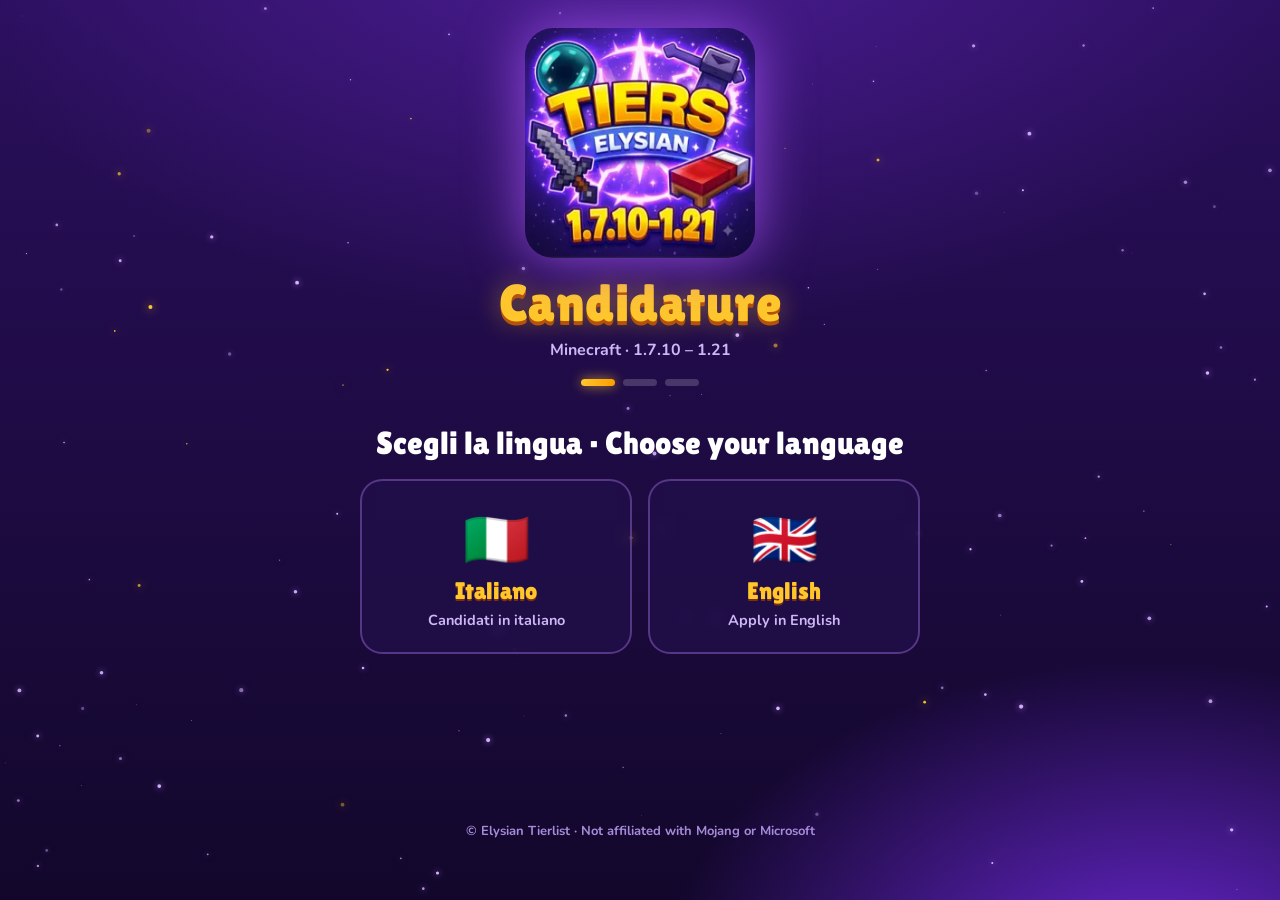
==== commit e928e842: "Add files via upload" ====
--- a/index.html
+++ b/index.html
@@ -204,6 +204,7 @@
    net:'Errore di invio. Riprova tra poco.',wait:'Hai già inviato una candidatura da poco. Riprova più tardi.',
    doneT:'Candidatura inviata!',doneP:'Il nostro staff la leggerà il prima possibile. Controlla i tuoi DM su Discord: ti contatteremo lì.',again:'Nuova candidatura',
    words:'parole',lang:'Italiano 🇮🇹',unavailable:'Il sistema di invio non è ancora configurato.',
+   badHook:'Il link del webhook in config.js non è valido: ricontrolla di averlo codificato in Base64 per intero.',
    confirm:'Confermo',noconfirm:'Non confermo',other:'Specifica quale…',
    draft:'💾 Le tue risposte vengono salvate automaticamente su questo dispositivo, puoi chiudere e riprendere più tardi.'},
  en:{title:'Applications',sub:'Minecraft · 1.7.10 – 1.21',pick:'What do you want to apply for?',back:'← Back',
@@ -214,6 +215,7 @@
    net:'Could not send. Please try again soon.',wait:'You already sent an application recently. Try again later.',
    doneT:'Application sent!',doneP:'Our staff will review it as soon as possible. Keep your Discord DMs open: we will contact you there.',again:'New application',
    words:'words',lang:'English 🇬🇧',unavailable:'The submission system is not configured yet.',
+   badHook:'The webhook link in config.js is not valid: check that you Base64-encoded the whole link.',
    confirm:'I confirm',noconfirm:'I do not confirm',other:'Specify which…',
    draft:'💾 Your answers are saved automatically on this device, you can close the page and continue later.'}
 };
@@ -637,13 +639,16 @@
 const DC_COLORS={supporter:0xc084fc,ss:0x60a5fa,dev:0x4ade80,t17:0xfb923c,t19:0xf472b6};
 const DC_NAMES={supporter:'Supporter',ss:'SS Verified',dev:'Developer',t17:'Verified Tester 1.7',t19:'Verified Tester 1.9+'};
 const sleep=ms=>new Promise(r=>setTimeout(r,ms));
+let hookWhy='';
 function getHook(){
-  try{
-    const raw=(window.ELYSIAN_WEBHOOK_B64||'').trim();
-    if(!raw||raw.includes('INSERISCI'))return '';
-    const url=atob(raw);
-    return /^https:\/\/(?:[a-z]+\.)?discord(?:app)?\.com\/api\/webhooks\/\d+\/[\w-]+$/i.test(url)?url:'';
-  }catch(_){return ''}
+  hookWhy='';
+  const raw=String(window.ELYSIAN_WEBHOOK_B64==null?'':window.ELYSIAN_WEBHOOK_B64).replace(/\s+/g,'');
+  if(!raw||raw.includes('INSERISCI')){hookWhy='missing';return ''}
+  let url='';
+  try{url=atob(raw.replace(/-/g,'+').replace(/_/g,'/'))}catch(_){hookWhy='bad';return ''}
+  const m=url.match(/https:\/\/(?:[a-z]+\.)?discord(?:app)?\.com\/api\/webhooks\/\d+\/[\w-]+/i);
+  if(!m){hookWhy='bad';return ''}
+  return m[0];
 }
 const dcClean=(x,n)=>String(x==null?'':x).replace(/@/g,'@​').slice(0,n);
 function dcChunk(t,n){
@@ -651,15 +656,19 @@
   while(t.length>n){let c=t.lastIndexOf(' ',n);if(c<n*0.6)c=n;out.push(t.slice(0,c));t=t.slice(c).trimStart()}
   out.push(t);return out;
 }
-async function dcPost(url,body){
+async function dcPost(url,body,thread){
+  const target=url+'?wait=true'+(thread?'&thread_id='+thread:'');
   for(let t=0;t<3;t++){
-    const r=await fetch(url+'?wait=true',{method:'POST',headers:{'Content-Type':'application/json'},body:JSON.stringify(body)});
+    const r=await fetch(target,{method:'POST',headers:{'Content-Type':'application/json'},body:JSON.stringify(body)});
     if(r.status===429){const j=await r.json().catch(()=>({}));await sleep(Math.min((j.retry_after||1)*1000,5000));continue}
-    return r.ok;
+    if(r.ok)return await r.json().catch(()=>({}));
+    const j=await r.json().catch(()=>({}));window.dcErr=r.status+(j.message?' – '+j.message:'');
+    return false;
   }
   return false;
 }
 async function sendToDiscord(url,d){
+  window.dcErr='';
   const get=id=>(d.fields.find(f=>f.id===id)||{}).a||'';
   const did=String(get('discord_id')).trim(),duser=dcClean(get('discord'),60),ign=dcClean(get('ign'),40);
   const lang=d.lang==='en'?'🇬🇧 English':'🇮🇹 Italiano';
@@ -676,6 +685,7 @@
   }
   if(cur.length)groups.push(cur);
   const mention=/^\d{17,20}$/.test(did)?`<@${did}>`:'n/d';
+  const forum=window.ELYSIAN_FORUM===true;let thread='';
   for(let i=0;i<groups.length;i++){
     const e={color:DC_COLORS[d.role],fields:groups[i],footer:{text:`Elysian Tierlist · Candidature · ${i+1}/${groups.length}`}};
     if(i===0){
@@ -683,7 +693,11 @@
       e.description=`**Utente:** ${mention}  (${duser||'n/d'})\n**IGN:** ${ign||'n/d'}\n**Lingua:** ${lang}`;
       e.timestamp=new Date().toISOString();
     }else e.title=`↳ ${DC_NAMES[d.role]} · ${ign||'candidato'} · parte ${i+1}/${groups.length}`;
-    if(!await dcPost(url,{username:'Elysian Candidature',allowed_mentions:{parse:[]},embeds:[e]}))return false;
+    const body={username:'Elysian Candidature',allowed_mentions:{parse:[]},embeds:[e]};
+    if(forum&&!thread)body.thread_name=`${DC_NAMES[d.role]} · ${ign||'candidato'}`.slice(0,100);
+    const res=await dcPost(url,body,thread);
+    if(!res)return false;
+    if(forum&&!thread&&res.channel_id)thread=res.channel_id;
     if(i<groups.length-1)await sleep(700);
   }
   return true;
@@ -699,7 +713,7 @@
   let last=0;try{last=+localStorage.getItem('ely_last')||0}catch(_){}
   if(Date.now()-last<5*60*1000){m.textContent=u.wait;m.className='msg err';return}
   const hook=getHook(),worker=(window.ELYSIAN_WORKER_URL||'').startsWith('http')?window.ELYSIAN_WORKER_URL:'';
-  if(!hook&&!worker){m.textContent=u.unavailable;m.className='msg err';return}
+  if(!hook&&!worker){m.textContent=hookWhy==='bad'?u.badHook:u.unavailable;m.className='msg err';return}
   const payload={role:R.id,roleName:R.en.n,lang:L,fields:res.fields};
   const btn=$('send');btn.disabled=true;btn.textContent=u.sending;
   try{
@@ -711,7 +725,7 @@
     }
     try{localStorage.setItem('ely_last',Date.now());localStorage.removeItem(dk())}catch(_){}
     $('fields').innerHTML='';FIELDS=[];show('scr-done');
-  }catch(_){m.textContent=u.net;m.className='msg err'}
+  }catch(err){m.textContent=u.net+(err instanceof TypeError?' (rete/CORS)':window.dcErr?` (Discord ${window.dcErr})`:'');m.className='msg err'}
   btn.disabled=false;btn.textContent=u.send;
 });
 
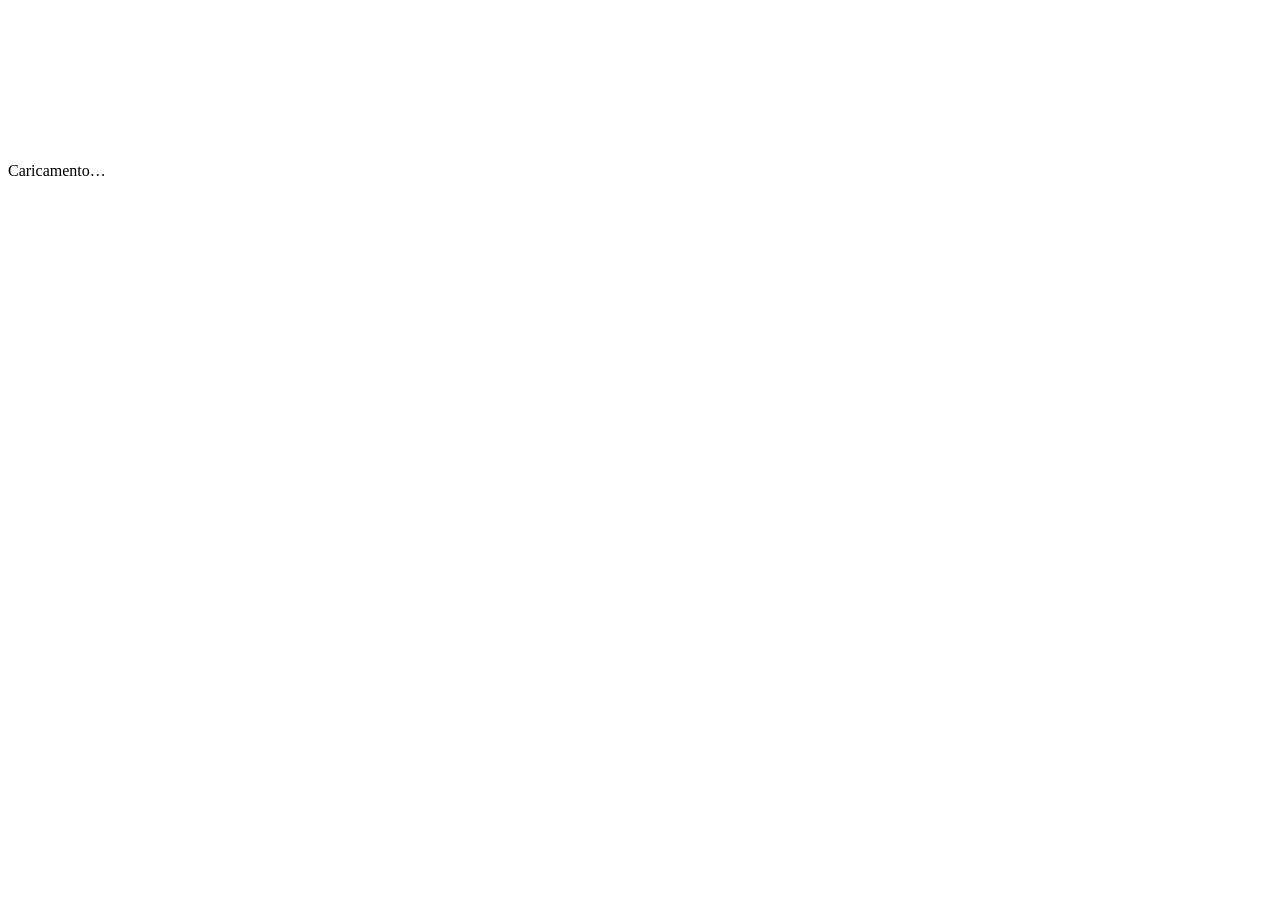
==== commit c68c73ad: "Add files via upload" ====
--- a/index.html
+++ b/index.html
@@ -3,733 +3,50 @@
 <head>
 <meta charset="utf-8">
 <meta name="viewport" content="width=device-width, initial-scale=1">
-<title>Elysian Tierlist | Candidature</title>
+<title>Elysian Tierlist | Candidature staff</title>
 <meta name="description" content="Candidature ufficiali Elysian Tierlist - Minecraft 1.7.10 - 1.21">
 <meta name="theme-color" content="#1a0b3a">
 <link rel="icon" href="logo.png">
 <link rel="preconnect" href="https://fonts.googleapis.com">
 <link rel="preconnect" href="https://fonts.gstatic.com" crossorigin>
 <link href="https://fonts.googleapis.com/css2?family=Lilita+One&family=Nunito:wght@500;700;800&display=swap" rel="stylesheet">
-<style>
-:root{
-  --bg1:#12072b; --bg2:#2a0f5c; --violet:#7c3aed; --violet2:#a855f7; --glow:#c084fc;
-  --gold:#ffc72c; --gold2:#ff9d00; --ink:#fff; --muted:#cdb8f5; --card:rgba(34,16,76,.72);
-  --ok:#4ade80; --err:#fb7185;
-}
-*{box-sizing:border-box;margin:0;padding:0}
-[hidden]{display:none!important}
-html,body{min-height:100%}
-body{
-  font-family:'Nunito',system-ui,sans-serif;color:var(--ink);
-  background:radial-gradient(1200px 700px at 50% -10%,#4c1d95 0%,transparent 60%),
-             radial-gradient(900px 600px at 90% 110%,#6d28d9 0%,transparent 55%),
-             linear-gradient(180deg,var(--bg2),var(--bg1));
-  background-attachment:fixed;overflow-x:hidden;
-}
-#stars{position:fixed;inset:0;z-index:0;pointer-events:none}
-.wrap{position:relative;z-index:1;max-width:1000px;margin:0 auto;padding:28px 18px 60px;min-height:100vh;display:flex;flex-direction:column;align-items:center}
-header{text-align:center;margin-bottom:10px}
-.logo{width:min(230px,52vw);height:auto;border-radius:28px;filter:drop-shadow(0 0 28px rgba(168,85,247,.85));animation:float 4s ease-in-out infinite}
-.logo-fallback{display:none;font-family:'Lilita One';font-size:64px;color:var(--gold);text-shadow:0 4px 0 #b45309,0 0 30px rgba(255,199,44,.6)}
-@keyframes float{0%,100%{transform:translateY(0)}50%{transform:translateY(-8px)}}
-h1,h2,.btn,.chip{font-family:'Lilita One',sans-serif;font-weight:400}
-.title{font-size:clamp(30px,6vw,52px);line-height:1.05;margin-top:12px;color:var(--gold);
-  text-shadow:0 4px 0 #b45309,0 0 26px rgba(255,199,44,.45);letter-spacing:.5px}
-.sub{color:var(--muted);font-weight:700;margin-top:8px}
-.steps{display:flex;gap:8px;justify-content:center;margin:18px 0 6px}
-.steps i{width:34px;height:7px;border-radius:9px;background:rgba(255,255,255,.18);transition:.3s}
-.steps i.on{background:linear-gradient(90deg,var(--gold),var(--gold2));box-shadow:0 0 12px rgba(255,199,44,.7)}
-.screen{display:none;width:100%;animation:in .45s ease both}
-.screen.active{display:block}
-@keyframes in{from{opacity:0;transform:translateY(16px) scale(.98)}to{opacity:1;transform:none}}
-.panel-title{text-align:center;font-size:clamp(22px,4vw,32px);margin:22px 0 18px}
-
-/* cards */
-.grid{display:grid;gap:16px;grid-template-columns:repeat(auto-fit,minmax(240px,1fr))}
-.lang-grid{max-width:560px;margin:0 auto;grid-template-columns:1fr 1fr}
-.card{
-  position:relative;background:var(--card);border:2px solid rgba(192,132,252,.35);border-radius:22px;
-  padding:22px 18px;text-align:center;cursor:pointer;color:inherit;font:inherit;
-  backdrop-filter:blur(6px);transition:.25s;overflow:hidden;
-}
-.card::before{content:"";position:absolute;inset:0;background:linear-gradient(120deg,transparent 30%,rgba(255,255,255,.14) 50%,transparent 70%);transform:translateX(-120%);transition:.6s}
-.card:hover,.card:focus-visible{transform:translateY(-6px) scale(1.02);border-color:var(--gold);
-  box-shadow:0 0 0 2px rgba(255,199,44,.25),0 14px 40px rgba(124,58,237,.6),0 0 30px rgba(255,199,44,.25);outline:none}
-.card:hover::before{transform:translateX(120%)}
-.card .ico{font-size:44px;line-height:1;margin-bottom:10px;filter:drop-shadow(0 4px 10px rgba(0,0,0,.4))}
-.card h3{font-family:'Lilita One';font-weight:400;font-size:24px;color:var(--gold);text-shadow:0 2px 0 #7c2d12}
-.card p{color:var(--muted);font-weight:700;font-size:14.5px;margin-top:6px}
-.card .flag{font-size:54px}
-.tag{display:inline-block;margin-top:10px;padding:3px 10px;border-radius:99px;font-size:12px;font-weight:800;
-  background:rgba(255,199,44,.16);color:var(--gold);border:1px solid rgba(255,199,44,.4)}
-
-/* buttons */
-.btn{border:0;cursor:pointer;font-size:20px;padding:13px 30px;border-radius:16px;color:#3b1d00;
-  background:linear-gradient(180deg,#ffd75a,var(--gold2));box-shadow:0 5px 0 #b45309,0 10px 26px rgba(255,157,0,.35);transition:.15s}
-.btn:hover{transform:translateY(-2px);filter:brightness(1.07)}
-.btn:active{transform:translateY(3px);box-shadow:0 2px 0 #b45309}
-.btn:disabled{opacity:.6;cursor:wait}
-.btn.ghost{background:rgba(255,255,255,.08);color:#fff;box-shadow:none;border:2px solid rgba(255,255,255,.22);font-size:17px;padding:10px 20px}
-.btn.ghost:hover{background:rgba(255,255,255,.16)}
-.bar{display:flex;justify-content:space-between;align-items:center;gap:10px;width:100%;margin-top:8px}
-.chip{display:inline-flex;align-items:center;gap:8px;padding:6px 14px;border-radius:99px;font-size:17px;
-  background:rgba(124,58,237,.35);border:2px solid var(--violet2);color:#fff}
-
-/* form */
-form{background:var(--card);border:2px solid rgba(192,132,252,.4);border-radius:26px;padding:clamp(18px,4vw,34px);
-  backdrop-filter:blur(8px);box-shadow:0 20px 60px rgba(0,0,0,.45),0 0 40px rgba(124,58,237,.25);max-width:760px;margin:0 auto}
-.draftnote{text-align:center;color:var(--muted);font-size:13px;font-weight:700;margin:-6px 0 18px}
-.sec{font-family:'Lilita One';font-weight:400;color:var(--gold);font-size:23px;margin:30px 0 16px;padding-bottom:8px;
-  border-bottom:2px dashed rgba(192,132,252,.35);text-shadow:0 2px 0 #7c2d12}
-.sec:first-child{margin-top:0}
-.f{margin-bottom:20px;transition:.2s}
-.f.bad{padding:12px;margin-left:-12px;margin-right:-12px;border-radius:16px;box-shadow:0 0 0 2px var(--err);background:rgba(251,113,133,.07)}
-label,.lab{display:block;font-weight:800;margin-bottom:7px;color:#f3e8ff}
-.lab .req{color:var(--gold)}
-.num{display:inline-block;min-width:28px;text-align:center;margin-right:7px;padding:1px 8px;border-radius:99px;
-  background:rgba(255,199,44,.18);color:var(--gold);font-size:13px;border:1px solid rgba(255,199,44,.35)}
-.hint{font-size:13.5px;color:var(--muted);margin:-3px 0 8px;font-weight:700}
-input[type=text],input[type=number],input[type=url],textarea{width:100%;padding:13px 15px;border-radius:14px;border:2px solid rgba(192,132,252,.35);
-  background:rgba(15,6,38,.7);color:#fff;font:inherit;font-weight:700;transition:.2s}
-textarea{min-height:120px;resize:vertical;line-height:1.45}
-input:focus,textarea:focus{outline:none;border-color:var(--gold);box-shadow:0 0 0 4px rgba(255,199,44,.18)}
-.cnt{text-align:right;font-size:12.5px;color:var(--muted);margin-top:4px;font-weight:800}
-.cnt.ok{color:var(--ok)}
-.opts{display:grid;gap:8px}
-.opts.two{grid-template-columns:repeat(auto-fit,minmax(150px,1fr))}
-.opt{display:flex;align-items:flex-start;gap:10px;margin:0;padding:11px 14px;border-radius:14px;border:2px solid rgba(192,132,252,.3);
-  background:rgba(15,6,38,.55);cursor:pointer;font-weight:700;color:#fff;transition:.15s;line-height:1.35}
-.opt:hover{border-color:var(--violet2)}
-.opt:has(input:checked){border-color:var(--gold);background:rgba(255,199,44,.11);box-shadow:0 0 14px rgba(255,199,44,.15)}
-.opt input{width:auto;flex:none;margin-top:3px;accent-color:var(--gold);transform:scale(1.15)}
-.xwrap{margin-top:14px}
-.sublab{font-size:14.5px;color:var(--muted);font-weight:800}
-.other{margin-top:10px}
-.conf{display:grid;gap:10px}
-.crow{display:flex;flex-wrap:wrap;gap:10px;align-items:center;justify-content:space-between;padding:12px 14px;border-radius:14px;
-  border:2px solid rgba(192,132,252,.25);background:rgba(15,6,38,.45)}
-.ctext{flex:1 1 280px;font-weight:700;line-height:1.35}
-.cbtn{display:flex;gap:8px;flex:none}
-.cbtn .opt{padding:8px 12px}
-.hp{position:absolute;left:-9999px;opacity:0;height:0;width:0}
-.msg{margin-top:14px;padding:12px 14px;border-radius:14px;font-weight:800;display:none}
-.msg.err{display:block;background:rgba(251,113,133,.15);border:2px solid var(--err);color:#ffd1d9}
-.done{text-align:center;max-width:560px;margin:30px auto}
-.done .big{font-size:84px;animation:pop .6s cubic-bezier(.2,1.6,.4,1) both}
-@keyframes pop{from{transform:scale(0) rotate(-30deg)}to{transform:none}}
-.done h2{font-size:clamp(28px,6vw,42px);color:var(--gold);text-shadow:0 3px 0 #b45309;margin:10px 0}
-.done p{color:var(--muted);font-weight:700;margin-bottom:22px}
-footer{margin-top:auto;padding-top:40px;color:#a78bda;font-size:13px;font-weight:700;text-align:center}
-@media (max-width:520px){.lang-grid{grid-template-columns:1fr}.bar{flex-wrap:wrap}.cbtn{width:100%}.cbtn .opt{flex:1}}
-@media (prefers-reduced-motion:reduce){*{animation:none!important;transition:none!important}}
-</style>
+<link rel="stylesheet" href="assets/style.css">
 </head>
 <body>
 <canvas id="stars"></canvas>
-<div class="wrap">
-  <header>
-    <img class="logo" src="logo.png" alt="Elysian Tiers" onerror="this.style.display='none';document.getElementById('lf').style.display='block'">
-    <div class="logo-fallback" id="lf">ELYSIAN TIERS</div>
-    <h1 class="title" id="t-title">Candidature</h1>
-    <p class="sub" id="t-sub">Minecraft · 1.7.10 – 1.21</p>
-    <div class="steps"><i class="on" id="s1"></i><i id="s2"></i><i id="s3"></i></div>
-  </header>
-
-  <!-- STEP 1: lingua -->
-  <section class="screen active" id="scr-lang">
-    <h2 class="panel-title">Scegli la lingua · Choose your language</h2>
-    <div class="grid lang-grid">
-      <button class="card" data-lang="it"><div class="flag">🇮🇹</div><h3>Italiano</h3><p>Candidati in italiano</p></button>
-      <button class="card" data-lang="en"><div class="flag">🇬🇧</div><h3>English</h3><p>Apply in English</p></button>
-    </div>
-  </section>
-
-  <!-- STEP 2: ruolo -->
-  <section class="screen" id="scr-role">
-    <div class="bar"><button class="btn ghost" id="back1"></button><span class="chip" id="chip-lang"></span></div>
-    <h2 class="panel-title" id="t-pick"></h2>
-    <div class="grid" id="roles"></div>
-  </section>
-
-  <!-- STEP 3: form -->
-  <section class="screen" id="scr-form">
-    <div class="bar"><button class="btn ghost" id="back2"></button><span class="chip" id="chip-role"></span></div>
-    <h2 class="panel-title" id="t-form"></h2>
-    <form id="form" novalidate>
-      <input class="hp" type="text" name="website" tabindex="-1" autocomplete="off" aria-hidden="true">
-      <div class="draftnote" id="draftnote"></div>
-      <div id="fields"></div>
-      <div style="text-align:center;margin-top:10px"><button class="btn" id="send" type="submit"></button></div>
-      <div class="msg" id="msg"></div>
-    </form>
-  </section>
-
-  <!-- DONE -->
-  <section class="screen" id="scr-done">
-    <div class="done">
-      <div class="big">🏆</div>
-      <h2 id="d-title"></h2>
-      <p id="d-text"></p>
-      <button class="btn" id="again"></button>
-    </div>
-  </section>
-
-  <footer>© Elysian Tierlist · Not affiliated with Mojang or Microsoft</footer>
-</div>
-
+<div id="nav"></div>
+<main class="wrap" id="app"><div class="loading">Caricamento…</div></main>
+<script src="https://cdn.jsdelivr.net/npm/@supabase/supabase-js@2.45.4/dist/umd/supabase.min.js"></script>
+<script src="site-config.js"></script>
 <script src="config.js"></script>
+<script src="assets/forms-default.js"></script>
+<script src="assets/app.js"></script>
 <script>
-/* ---------- starfield ---------- */
-(function(){
-  const c=document.getElementById('stars'),x=c.getContext('2d');let w,h,S=[];
-  function init(){w=c.width=innerWidth;h=c.height=innerHeight;
-    S=Array.from({length:Math.min(140,Math.floor(w*h/9000))},()=>({x:Math.random()*w,y:Math.random()*h,r:Math.random()*1.8+.3,s:Math.random()*.4+.05,p:Math.random()*6.28,g:Math.random()<.18}))}
-  function tick(t){x.clearRect(0,0,w,h);
-    for(const s of S){s.y-=s.s;if(s.y<-5){s.y=h+5;s.x=Math.random()*w}
-      const a=.35+.65*Math.abs(Math.sin(t/900+s.p));
-      x.fillStyle=s.g?`rgba(255,199,44,${a})`:`rgba(216,180,254,${a})`;
-      x.shadowBlur=s.g?10:6;x.shadowColor=s.g?'#ffc72c':'#c084fc';
-      x.beginPath();x.arc(s.x,s.y,s.r,0,6.283);x.fill()}
-    requestAnimationFrame(tick)}
-  addEventListener('resize',init);init();requestAnimationFrame(tick);
+(async function () {
+  await ELY.init({ nav: 'home' });
+  const forms = await ELY.loadForms();
+  const esc = ELY.esc;
+  const cta = ELY.user
+    ? `<a class="btn" href="${esc(ELY.url('apply/'))}">Candidati ora ✨</a> <a class="btn ghost" href="${esc(ELY.url('account/'))}">Le mie candidature</a>`
+    : `<button class="btn discord" id="hl">Accedi con Discord</button> <a class="btn ghost" href="${esc(ELY.url('apply/'))}">Vedi le candidature</a>`;
+  const cards = forms.roles.map((r) => `<a class="card" href="${esc(ELY.url('apply/?role=' + encodeURIComponent(r.id)))}">
+      <div class="ico">${esc(r.ico || '⭐')}</div><h3>${esc((r.it && r.it.n) || r.id)}</h3><p>${esc((r.it && r.it.d) || '')}</p>${r.tag ? `<span class="tag">${esc(r.tag)}</span>` : ''}</a>`).join('');
+  ELY.setMain(`<div class="screen">
+    <section class="hero">
+      <img src="${esc(ELY.url('logo.png'))}" alt="Elysian Tiers" onerror="this.style.display='none'">
+      <h1>Entra nello staff</h1>
+      <p>Elysian Tierlist · Minecraft 1.7.10 – 1.21.<br>Scegli il ruolo, compila la candidatura e segui lo stato direttamente dal sito.</p>
+      <div class="row-flex" style="justify-content:center">${cta}</div>
+    </section>
+    <h2 class="panel-title">Ruoli disponibili</h2>
+    <div class="grid">${cards || '<div class="empty">Al momento non ci sono candidature aperte.</div>'}</div>
+    <div class="steps3">
+      <div class="panel s"><span class="n">1</span><h3>Accedi con Discord</h3><p class="muted small">Usiamo il tuo account Discord reale: niente nickname falsi.</p></div>
+      <div class="panel s"><span class="n">2</span><h3>Compila la candidatura</h3><p class="muted small">Le risposte si salvano da sole: puoi riprendere più tardi.</p></div>
+      <div class="panel s"><span class="n">3</span><h3>Segui lo stato</h3><p class="muted small">Dalla pagina "Le mie candidature" vedi se è in attesa, accettata o rifiutata.</p></div>
+    </div></div>`);
+  const hl = document.getElementById('hl'); if (hl) hl.onclick = () => ELY.login(ELY.url('apply/'));
 })();
-
-/* ---------- testi interfaccia ---------- */
-const UI={
- it:{title:'Candidature',sub:'Minecraft · 1.7.10 – 1.21',pick:'Per cosa vuoi candidarti?',back:'← Indietro',
-   form:'Compila la candidatura',send:'Invia candidatura ✨',sending:'Invio in corso…',
-   req:'Compila tutti i campi obbligatori: ho evidenziato quello che manca.',
-   minAge:'Devi avere almeno 14 anni per candidarti.',badId:'ID Discord non valido (17-20 numeri).',badUrl:'Inserisci un link valido che inizi con https://',
-   minWords:n=>`Questa risposta deve avere almeno ${n} parole.`,
-   net:'Errore di invio. Riprova tra poco.',wait:'Hai già inviato una candidatura da poco. Riprova più tardi.',
-   doneT:'Candidatura inviata!',doneP:'Il nostro staff la leggerà il prima possibile. Controlla i tuoi DM su Discord: ti contatteremo lì.',again:'Nuova candidatura',
-   words:'parole',lang:'Italiano 🇮🇹',unavailable:'Il sistema di invio non è ancora configurato.',
-   badHook:'Il link del webhook in config.js non è valido: ricontrolla di averlo codificato in Base64 per intero.',
-   confirm:'Confermo',noconfirm:'Non confermo',other:'Specifica quale…',
-   draft:'💾 Le tue risposte vengono salvate automaticamente su questo dispositivo, puoi chiudere e riprendere più tardi.'},
- en:{title:'Applications',sub:'Minecraft · 1.7.10 – 1.21',pick:'What do you want to apply for?',back:'← Back',
-   form:'Fill in your application',send:'Submit application ✨',sending:'Sending…',
-   req:'Please fill in all required fields: the missing one is highlighted.',
-   minAge:'You must be at least 14 years old to apply.',badId:'Invalid Discord ID (17-20 digits).',badUrl:'Enter a valid link starting with https://',
-   minWords:n=>`This answer must be at least ${n} words long.`,
-   net:'Could not send. Please try again soon.',wait:'You already sent an application recently. Try again later.',
-   doneT:'Application sent!',doneP:'Our staff will review it as soon as possible. Keep your Discord DMs open: we will contact you there.',again:'New application',
-   words:'words',lang:'English 🇬🇧',unavailable:'The submission system is not configured yet.',
-   badHook:'The webhook link in config.js is not valid: check that you Base64-encoded the whole link.',
-   confirm:'I confirm',noconfirm:'I do not confirm',other:'Specify which…',
-   draft:'💾 Your answers are saved automatically on this device, you can close the page and continue later.'}
-};
-
-/* ---------- domande base (per ogni candidatura) ---------- */
-const COMMON=[
- {t:'sec',it:'Informazioni base',en:'Basic information'},
- {id:'ign',t:'text',max:32,req:1,it:'IGN / nickname in gioco',en:'IGN / in-game nickname'},
- {id:'discord_id',t:'text',max:25,req:1,it:'ID Discord',en:'Discord ID',
-   hi:{it:'Sono 17-20 numeri. Attiva Modalità sviluppatore nelle impostazioni Discord, poi tasto destro sul tuo profilo → Copia ID.',
-       en:'17-20 digits. Turn on Developer Mode in Discord settings, then right-click your profile → Copy ID.'}},
- {id:'discord',t:'text',max:40,req:1,it:'Username Discord',en:'Discord username'},
- {id:'tz',t:'text',max:60,req:1,it:'Fuso orario',en:'Timezone',hi:{it:'Es. Europe/Rome (UTC+1)',en:'E.g. Europe/Rome (UTC+1)'}},
- {id:'age',t:'number',min:14,max:99,req:1,it:'Quanti anni hai?',en:'How old are you?',hi:{it:'Minimo 14 anni.',en:'Minimum 14 years old.'}},
- {id:'intro',t:'area',max:2500,w:100,req:1,it:'Presentati',en:'Introduce yourself',
-   hi:{it:'Risposta aperta, minimo 100 parole. Parlaci di te, dei tuoi interessi, del tuo carattere e del modo in cui ti comporti all\'interno di una community.',
-       en:'Open answer, minimum 100 words. Tell us about yourself, your interests, your personality and how you behave inside a community.'}},
- {id:'why',t:'area',max:1500,req:1,it:'Perché desideri diventare staffer di questa tier list?',en:'Why do you want to become a staff member of this tier list?'}
-];
-
-/* ---------- ruoli + domande specifiche ---------- */
-const PVP=['NoDebuff','Debuff','BuildUHC','Classic','Sumo','Boxing','Gapple','Axe','Sword','Crystal','SMP','Altro'];
-const CONFIRMS=[
- {it:'Ho almeno 14 anni e soddisfo l\'età minima richiesta da Discord nel mio Paese.',en:'I am at least 14 years old and meet the minimum age required by Discord in my country.'},
- {it:'Ho risposto personalmente e con sincerità.',en:'I answered personally and honestly.'},
- {it:'Accetto che il ruolo possa essere revocato in caso di abuso dei permessi.',en:'I accept that the role may be revoked in case of abuse of permissions.'},
- {it:'Mi impegno a rispettare la riservatezza dei canali staff.',en:'I commit to respecting the confidentiality of staff channels.'},
- {it:'Mi impegno a rispettare regolamento, Termini di servizio e Linee guida di Discord.',en:'I commit to following the rules, and Discord\'s Terms of Service and Community Guidelines.'},
- {it:'Accetto di dichiarare eventuali conflitti d\'interesse.',en:'I agree to disclose any conflicts of interest.'},
- {it:'Comprendo che lo staff non deve chiedere password, codici di accesso o informazioni private non necessarie.',en:'I understand that staff must never ask for passwords, access codes or unnecessary private information.'}
-];
-
-const ROLES=[
- {id:'supporter',ico:'💜',
-  it:{n:'Supporter',d:'Aiuta la community e fai parte dello staff della tier list.'},
-  en:{n:'Supporter',d:'Help the community and join the tier list staff.'},
-  q:[
-   {t:'sec',it:'Domande Supporter',en:'Supporter questions'},
-   {id:'s1',n:1,t:'radio',req:1,it:'Hai già ricoperto ruoli di moderazione?',en:'Have you held moderation roles before?',
-     o:{it:['Sì, attualmente','Sì, in passato','No, ma conosco il funzionamento di uno staff','No, sarebbe la mia prima esperienza'],
-        en:['Yes, currently','Yes, in the past','No, but I know how a staff team works','No, this would be my first experience']},
-     showIf:[0,1],x:{it:'Se hai risposto sì, descrivi brevemente ruolo, responsabilità e motivo per cui lo hai lasciato.',en:'If you answered yes, briefly describe the role, your responsibilities and why you left.'}},
-   {id:'s2',n:2,t:'radio',req:1,it:'Quanto tempo puoi dedicare mediamente al server?',en:'How much time can you dedicate to the server on average?',
-     o:{it:['Meno di 3 ore a settimana','3-6 ore a settimana','7-10 ore a settimana','11-15 ore a settimana','Più di 15 ore a settimana'],
-        en:['Less than 3 hours a week','3-6 hours a week','7-10 hours a week','11-15 hours a week','More than 15 hours a week']},
-     x:{it:'Aggiungi giorni e fasce orarie indicative.',en:'Add approximate days and time slots.'}},
-   {id:'s3',n:3,t:'area',max:1500,req:1,it:'Quali caratteristiche dovrebbe avere un buon moderatore?',en:'What qualities should a good moderator have?',
-     hi:{it:'Indica almeno quattro caratteristiche e motivale.',en:'List at least four qualities and explain why.'}},
-   {id:'s4',n:4,t:'area',max:1200,req:1,it:'Qual è un tuo difetto che potrebbe influenzare il lavoro nello staff?',en:'What is a flaw of yours that could affect your work in the staff team?',
-     hi:{it:'Spiega anche come cercheresti di gestirlo.',en:'Also explain how you would try to manage it.'}},
-   {id:'s5',n:5,t:'check',req:1,it:'Quali modalità PvP conosci meglio?',en:'Which PvP gamemodes do you know best?',
-     o:PVP,otherIdx:11,x:{it:'Indica anche le versioni in cui giochi prevalentemente.',en:'Also state the versions you mainly play on.'},xPre:'Versioni'},
-   {id:'s6',n:6,t:'area',max:1500,req:1,it:'In una tier list competitiva, quali elementi rendono credibile un risultato?',en:'In a competitive tier list, what makes a result credible?'},
-   {id:'s7',n:7,t:'area',max:1500,req:1,it:'Un tester è amico stretto di uno dei due giocatori. Come gestiresti la situazione?',en:'A tester is a close friend of one of the two players. How would you handle the situation?'},
-   {id:'s8',n:8,t:'radio',req:1,it:'Due giocatori contestano il risultato di un test e pubblicano versioni opposte. Qual è la prima cosa da fare?',
-     en:'Two players dispute the result of a test and publish opposing versions. What is the first thing to do?',
-     o:{it:['Scegliere la versione del giocatore più conosciuto','Raccogliere separatamente prove e testimonianze','Annullare immediatamente il test','Lasciare decidere alla community tramite reazioni','Punire entrambi per aver discusso'],
-        en:['Pick the version of the better-known player','Collect evidence and testimonies separately','Immediately cancel the test','Let the community decide through reactions','Punish both for arguing']},
-     x:{it:'Motiva la risposta.',en:'Explain your answer.'}},
-   {id:'s9',n:9,t:'area',max:1500,req:1,it:'Un giocatore molto forte sostiene di meritare un\'eccezione alle procedure della tier list. Come rispondi?',en:'A very strong player claims they deserve an exception to the tier list procedures. How do you respond?'},
-   {id:'s10',n:10,t:'area',max:1500,req:1,it:'Noti un comportamento insolito durante un test, ma le prove non sono ancora sufficienti. Come procedi?',en:'You notice unusual behavior during a test, but the evidence is not yet sufficient. How do you proceed?'},
-   {id:'s11',n:11,t:'radio',req:1,it:'Quale principio dovrebbe guidare l\'applicazione delle sanzioni?',en:'Which principle should guide the application of sanctions?',
-     o:{it:['Punire più severamente gli utenti antipatici','Valutare regola, gravità, contesto, precedenti e prove','Applicare sempre la sanzione massima','Decidere in base all\'opinione della chat','Proteggere gli utenti più conosciuti'],
-        en:['Punish unlikeable users more harshly','Assess the rule, severity, context, history and evidence','Always apply the maximum sanction','Decide based on the chat\'s opinion','Protect the better-known users']},
-     x:{it:'Motiva la risposta.',en:'Explain your answer.'}},
-   {id:'s12',n:12,t:'area',max:1500,req:1,it:'Un utente pubblica senza consenso informazioni che potrebbero identificare o localizzare un\'altra persona. Cosa fai?',en:'A user posts, without consent, information that could identify or locate another person. What do you do?'},
-   {id:'s13',n:13,t:'area',max:1500,req:1,it:'Un membro minaccia di rendere pubbliche informazioni private se non ottiene un rank migliore. Come gestisci il caso?',en:'A member threatens to make private information public unless they get a better rank. How do you handle the case?'},
-   {id:'s14',n:14,t:'area',max:1500,req:1,it:'In chat viene pubblicato un messaggio che promette vantaggi in cambio di denaro, account o beni digitali. Qual è la procedura corretta?',en:'A message is posted in chat promising benefits in exchange for money, accounts or digital goods. What is the correct procedure?'},
-   {id:'s15',n:15,t:'area',max:1500,req:1,it:'Un utente invita i membri a contattarlo in privato per un\'offerta sospetta. Non ha ancora concluso alcuno scambio visibile. Cosa fai?',en:'A user invites members to contact them privately for a suspicious offer. No visible exchange has taken place yet. What do you do?'},
-   {id:'s16',n:16,t:'area',max:1500,req:1,it:'Un membro invia un file o un collegamento sospetto sostenendo che serva per verificare il risultato di un test. Come intervieni?',en:'A member sends a suspicious file or link claiming it is needed to verify a test result. How do you intervene?'},
-   {id:'s17',n:17,t:'radio',req:1,it:'Un utente ammette in chat di aver aggirato una precedente sanzione usando un altro account. Qual è la risposta più corretta?',
-     en:'A user admits in chat to having bypassed a previous sanction using another account. What is the most correct response?',
-     o:{it:['Ignorarlo perché il nuovo account non ha ancora infranto altre regole','Verificare gli elementi disponibili e applicare la procedura del server','Esporre pubblicamente tutti i dati raccolti','Punire chiunque abbia parlato con lui','Chiedergli la password per controllare l\'account'],
-        en:['Ignore it because the new account has not broken any other rules yet','Check the available evidence and apply the server\'s procedure','Publicly expose all the data collected','Punish anyone who talked to them','Ask for their password to check the account']}},
-   {id:'s18',n:18,t:'area',max:1500,req:1,it:'Ricevi una segnalazione grave, ma le prove contengono informazioni private della persona coinvolta. Come le gestisci?',en:'You receive a serious report, but the evidence contains private information of the person involved. How do you handle it?'},
-   {id:'s19',n:19,t:'area',max:1500,req:1,it:'Un tuo amico infrange una regola e ti chiede di non registrare l\'accaduto. Cosa fai?',en:'A friend of yours breaks a rule and asks you not to record it. What do you do?'},
-   {id:'s20',n:20,t:'area',max:1500,req:1,it:'Un altro moderatore applica una sanzione che ritieni sproporzionata. Come ti comporti?',en:'Another moderator applies a sanction you consider disproportionate. How do you act?'},
-   {id:'s21',n:21,t:'area',max:1500,req:1,it:'Un membro provoca ripetutamente gli altri con messaggi apparentemente innocui presi singolarmente. Come valuti il caso?',en:'A member repeatedly provokes others with messages that seem harmless taken individually. How do you assess the case?'},
-   {id:'s22',n:22,t:'area',max:1500,req:1,it:'Quando una questione dovrebbe essere inoltrata agli amministratori o segnalata direttamente a Discord?',en:'When should an issue be escalated to the administrators or reported directly to Discord?'},
-   {id:'s23',n:23,t:'area',max:3000,w:120,req:1,
-     it:'Durante un test nasce una discussione: un partecipante accusa l\'altro, gli spettatori iniziano a insultarsi e un tuo amico ti scrive in privato chiedendoti di favorire una parte. Descrivi in ordine tutte le tue azioni.',
-     en:'During a test an argument breaks out: one participant accuses the other, spectators start insulting each other and a friend of yours messages you privately asking you to favour one side. Describe all your actions in order.',
-     hi:{it:'Risposta aperta, minimo 120 parole.',en:'Open answer, minimum 120 words.'}},
-   {t:'sec',it:'Dichiarazioni finali',en:'Final statements'},
-   {id:'confirm',t:'conf',req:1,it:'Dichiarazioni finali',en:'Final statements',items:CONFIRMS}
-  ]},
- {id:'ss',ico:'🛡️',tag:'SS',
-  it:{n:'SS Verified',d:'Screenshare e controlli anti-cheat verificati.'},
-  en:{n:'SS Verified',d:'Verified screensharing and anti-cheat checks.'},
-  q:[
-   {t:'sec',it:'Domande SS Verified',en:'SS Verified questions'},
-   {id:'q1',n:1,t:'area',max:2000,req:1,it:'Quali strumenti e software impieghi abitualmente durante un controllo Screenshare?',en:'Which tools and software do you usually use during a Screenshare check?',
-     hi:{it:'Risposta aperta: elenca i tool principali specificando per ciascuno la relativa funzione.',en:'Open answer: list the main tools, specifying the function of each.'}},
-   {id:'q2',n:2,t:'area',max:2000,req:1,it:'Quali sono le differenze strutturali e operative tra Ghost Client, Injection Client ed External Client?',en:'What are the structural and operational differences between Ghost Client, Injection Client and External Client?',
-     hi:{it:'Risposta aperta: descrivi il funzionamento di ciascuna tipologia e fornisci almeno un esempio concreto per ognuna.',en:'Open answer: describe how each type works and give at least one concrete example for each.'}},
-   {id:'q3',n:3,t:'area',max:2000,req:1,it:'Cos\'è il BAM (Background Activity Moderator) e quali informazioni chiave permette di ricavare durante una verifica?',en:'What is BAM (Background Activity Moderator) and what key information does it let you obtain during a check?'},
-   {id:'q4',n:4,t:'area',max:2000,req:1,it:'Durante l\'analisi, non trovi tracce nella cartella %temp%. Come procedi per individuare un eventuale cheat in formato .jar?',en:'During the analysis you find no traces in the %temp% folder. How do you proceed to find a possible cheat in .jar format?',
-     hi:{it:'Risposta aperta: descrivi i passaggi di ricerca e gli strumenti utilizzati.',en:'Open answer: describe the search steps and the tools used.'}},
-   {id:'q5',n:5,t:'area',max:2000,req:1,it:'Quali metodologie conosci per l\'iniezione/avvio di un file .dll e quali tracce o strumenti permettono di rilevarne l\'esecuzione?',en:'Which methods do you know for injecting/launching a .dll file, and which traces or tools allow you to detect its execution?'},
-   {id:'q6',n:6,t:'area',max:2000,req:1,it:'Come procedi per identificare, analizzare ed eventualmente recuperare file che sono stati eliminati dall\'utente?',en:'How do you identify, analyze and possibly recover files that the user has deleted?'},
-   {id:'q7',n:7,t:'area',max:2000,req:1,it:'Qual è la procedura corretta per determinare l\'esatta data e ora dell\'ultimo avvio del sistema operativo?',en:'What is the correct procedure to determine the exact date and time of the last operating system boot?'},
-   {id:'q8',n:8,t:'area',max:2000,req:1,it:'In che modo è possibile rilevare se l\'orario del sistema è stato modificato manualmente o alterato di recente?',en:'How can you detect whether the system time has been manually changed or recently altered?'},
-   {id:'q9',n:9,t:'area',max:2000,req:1,it:'Che cos\'è un "replace" nel contesto dello Screenshare e attraverso quali indicatori o verifiche lo si individua?',en:'What is a "replace" in the context of Screenshare and through which indicators or checks is it detected?'},
-   {id:'q10',n:10,t:'area',max:2000,req:1,it:'Come individui eventuali cheat, script o strumenti malevoli che non si presentano sotto forma di file eseguibili standard (.exe)?',en:'How do you identify cheats, scripts or malicious tools that do not come as standard executable files (.exe)?'},
-   {id:'q11',n:11,t:'area',max:2000,req:1,it:'Qual è la procedura per identificare le periferiche collegate al sistema e rilevare l\'eventuale presenza di macro o software di terze parti legati ad esse?',en:'What is the procedure to identify the devices connected to the system and detect the possible presence of macros or third-party software tied to them?'},
-   {id:'q12',n:12,t:'area',max:2000,req:1,it:'Incontrando un file .exe che non si avvia o genera errore, come verifichi se si tratta di un file innocuo (legit) o di un tentativo di occultamento/cheat?',en:'When you come across an .exe file that does not start or throws an error, how do you check whether it is harmless (legit) or an attempt at concealment/cheating?'},
-   {id:'q13',n:13,t:'area',max:2000,req:1,it:'Quali azioni intraprendi se individui traccia dell\'avvio di un file .exe che non risulta più presente sul disco del computer?',en:'What actions do you take if you find a trace of an .exe file being launched that is no longer present on the computer\'s disk?'},
-   {id:'q14',n:14,t:'area',max:2000,req:1,it:'Noti che l\'ultimo file .pf generato nella cartella Prefetch risale a più di un\'ora prima dell\'inizio dello Screenshare. Come interpreti il dato e come procedi?',en:'You notice that the last .pf file generated in the Prefetch folder dates back more than an hour before the start of the Screenshare. How do you interpret this and how do you proceed?'},
-   {id:'q15',n:15,t:'area',max:2000,req:1,it:'Quali elementi ti permettono di capire se l\'utente ha scaricato, inserito o rimosso una mod mentre lo Screenshare era già in corso?',en:'Which elements let you tell whether the user downloaded, inserted or removed a mod while the Screenshare was already in progress?'}
-  ]},
- {id:'dev',ico:'💻',tag:'DEV',
-  it:{n:'Developer',d:'Plugin, bot, sito e strumenti per la tierlist.'},
-  en:{n:'Developer',d:'Plugins, bots, website and tools for the tierlist.'},
-  q:[
-   {t:'sec',it:'Domande Developer',en:'Developer questions'},
-   {id:'q1',n:1,t:'area',max:1500,req:1,it:'Perché vorresti entrare nel team Developer di Elysian Tierlist?',en:'Why would you like to join the Developer team of Elysian Tierlist?'},
-   {id:'q2',n:2,t:'text',max:200,req:1,it:'Con quali linguaggi e tecnologie lavori?',en:'Which languages and technologies do you work with?',
-     hi:{it:'Es. Java, JavaScript, Python, SQL, Discord.js…',en:'E.g. Java, JavaScript, Python, SQL, Discord.js…'}},
-   {id:'q3',n:3,t:'radio',req:1,it:'Quanto ti consideri esperto?',en:'How experienced do you consider yourself?',
-     o:{it:['Principiante (meno di 1 anno)','Intermedio (1-3 anni)','Avanzato (più di 3 anni)'],en:['Beginner (less than 1 year)','Intermediate (1-3 years)','Advanced (more than 3 years)']}},
-   {id:'q4',n:4,t:'url',max:250,it:'Link GitHub o portfolio',en:'GitHub or portfolio link',hi:{it:'Facoltativo, ma molto consigliato.',en:'Optional, but strongly recommended.'}},
-   {id:'q5',n:5,t:'area',max:2000,req:1,it:'Descrivi 2 o 3 progetti che hai realizzato e il tuo ruolo in ciascuno.',en:'Describe 2 or 3 projects you have built and your role in each.'},
-   {id:'q6',n:6,t:'check',req:1,it:'Quali ambiti sai gestire?',en:'Which areas can you handle?',
-     o:{it:['Plugin Minecraft (Java)','Bot Discord','Sito web (frontend)','Backend e API','Database','Grafica e UI','Hosting e server','Altro'],
-        en:['Minecraft plugins (Java)','Discord bots','Website (frontend)','Backend and APIs','Databases','Graphics and UI','Hosting and servers','Other']},otherIdx:7},
-   {id:'q7',n:7,t:'area',max:1500,req:1,it:'Come proteggeresti un sistema che gestisce dati degli utenti (ID Discord, nickname, candidature)?',en:'How would you protect a system that handles user data (Discord IDs, nicknames, applications)?'},
-   {id:'q8',n:8,t:'area',max:1500,req:1,it:'Come gestisci token, chiavi API, webhook e password all\'interno di un progetto?',en:'How do you handle tokens, API keys, webhooks and passwords inside a project?'},
-   {id:'q9',n:9,t:'area',max:2000,req:1,it:'Il sistema di classifica mostra tier sbagliati in produzione. Descrivi in ordine come procedi.',en:'The ranking system shows wrong tiers in production. Describe in order how you proceed.'},
-   {id:'q10',n:10,t:'area',max:1500,req:1,it:'Un amico staff ti chiede di modificare a mano il tier di un giocatore nel database. Cosa fai?',en:'A staff friend asks you to manually change a player\'s tier in the database. What do you do?'},
-   {id:'q11',n:11,t:'radio',req:1,it:'Hai esperienza di lavoro in team con Git e code review?',en:'Do you have experience working in a team with Git and code review?',
-     o:{it:['Sì, regolarmente','Qualche volta','No, solo progetti personali'],en:['Yes, regularly','Sometimes','No, only personal projects']},
-     x:{it:'Descrivi brevemente come lavori quando collabori con altri.',en:'Briefly describe how you work when collaborating with others.'}},
-   {id:'q12',n:12,t:'radio',req:1,it:'Quanto tempo puoi dedicare mediamente al progetto?',en:'How much time can you dedicate to the project on average?',
-     o:{it:['Meno di 3 ore a settimana','3-6 ore a settimana','7-10 ore a settimana','11-15 ore a settimana','Più di 15 ore a settimana'],
-        en:['Less than 3 hours a week','3-6 hours a week','7-10 hours a week','11-15 hours a week','More than 15 hours a week']},
-     x:{it:'Aggiungi giorni e fasce orarie indicative.',en:'Add approximate days and time slots.'}},
-   {id:'q13',n:13,t:'area',max:1500,it:'Cosa miglioreresti nel sito, nel sistema di candidature o nella tierlist?',en:'What would you improve in the website, the application system or the tier list?',
-     hi:{it:'Facoltativo.',en:'Optional.'}},
-   {t:'sec',it:'Dichiarazioni finali',en:'Final statements'},
-   {id:'confirm',n:14,t:'conf',req:1,it:'Dichiarazioni finali',en:'Final statements',items:[
-     {it:'Ho almeno 14 anni e soddisfo l\'età minima richiesta da Discord nel mio Paese.',en:'I am at least 14 years old and meet the minimum age required by Discord in my country.'},
-     {it:'Ho scritto, o ho il diritto di usare, tutto il codice che consegnerò, senza copiare lavori altrui.',en:'I wrote, or have the right to use, all the code I will deliver, without copying other people\'s work.'},
-     {it:'Mi impegno a non accedere, copiare o diffondere dati degli utenti o informazioni dei canali riservati (NDA).',en:'I commit not to access, copy or share user data or information from the reserved channels (NDA).'},
-     {it:'Accetto che gli accessi possano essere revocati in caso di abuso dei permessi.',en:'I accept that access may be revoked in case of abuse of permissions.'},
-     {it:'Confermo di aver risposto in modo sincero e personale.',en:'I confirm that I answered honestly and personally.'}
-   ]}
-  ]},
- {id:'t17',ico:'⚔️',tag:'1.7',
-  it:{n:'Verified Tester 1.7',d:'Testa i giocatori nelle modalità della 1.7.'},
-  en:{n:'Verified Tester 1.7',d:'Test players in the 1.7 gamemodes.'},
-  q:[
-   {t:'sec',it:'Domande Verified Tester 1.7',en:'Verified Tester 1.7 questions'},
-   {id:'q1',n:1,t:'area',max:1500,req:1,it:'Perché vorresti diventare un Verified-Tester per questa tier list?',en:'Why would you like to become a Verified Tester for this tier list?'},
-   {id:'q2',n:2,t:'radio',two:1,req:1,it:'Quale modalità principale desideri testare?',en:'Which main gamemode do you want to test?',
-     o:['Bedfight','Block Fight','Bedwars','Boxing','Sumo','No-Debuff','UHC 1.7+','Topfight','Battlerush','Pearlfight','Bridge','Spleef','Fireball-fight','Classic','Build UHC','Emerald Rush']},
-   {id:'q3',n:3,t:'radio',two:1,req:1,it:'Qual è attualmente il tuo tier personale nella modalità scelta sopra?',en:'What is your current personal tier in the gamemode chosen above?',
-     o:['B+','A-','A','A+','S-','S','S+']},
-   {id:'q4',n:4,t:'area',max:2000,req:1,it:'Descrivi la modalità che hai scelto nella domanda 2 durante lo svolgimento di un tier test ufficiale.',en:'Describe the gamemode you chose in question 2 as it is run during an official tier test.',
-     hi:{it:'Risposta aperta. Spiega come si svolge concretamente il test, le fasi principali e cosa osservi attentamente.',en:'Open answer. Explain how the test is actually carried out, the main phases and what you pay close attention to.'}},
-   {id:'q5',n:5,t:'area',max:1500,req:1,it:'Quali sono le regole fondamentali e i divieti principali validi durante i test della modalità scelta?',en:'What are the fundamental rules and main prohibitions during tests of the chosen gamemode?'},
-   {id:'q6',n:6,t:'area',max:2000,req:1,it:'Spiega nel dettaglio le principali tecniche e meccaniche di combattimento utilizzate in questa modalità (es. blockhit, w-tap, s-tap, aim, spacing, click methods).',en:'Explain in detail the main combat techniques and mechanics used in this gamemode (e.g. blockhit, w-tap, s-tap, aim, spacing, click methods).'},
-   {id:'q7',n:7,t:'area',max:1500,req:1,it:'Come si differenzia la gestione del combattimento e del ritmo di gioco nella versione 1.7+ rispetto ad altre versioni?',en:'How does combat handling and game rhythm in version 1.7+ differ from other versions?'},
-   {id:'q8',n:8,t:'area',max:1500,req:1,it:'Durante un test noti che un giocatore sta eseguendo movimenti o colpi anomali (es. portata o velocità sospetta). Qual è la procedura tecnica corretta da seguire?',en:'During a test you notice a player performing abnormal movements or hits (e.g. suspicious reach or speed). What is the correct technical procedure to follow?'},
-   {id:'q9',n:9,t:'area',max:1500,req:1,it:'Quali sono i criteri di valutazione personali e oggettivi che adotti per decidere se un player merita un tier superiore o inferiore nella tua modalità?',en:'What personal and objective evaluation criteria do you use to decide whether a player deserves a higher or lower tier in your gamemode?'},
-   {id:'q10',n:10,t:'area',max:1500,req:1,it:'Un giocatore sostiene di aver perso il test unicamente a causa del ping o di un leggero lag. Come analizzi la situazione senza farti condizionare?',en:'A player claims they lost the test solely because of ping or slight lag. How do you analyze the situation without being swayed?'},
-   {id:'q11',n:11,t:'radio',req:1,it:'Un tester è amico stretto di uno dei due contendenti in un test importante. Come va gestita la situazione per garantire assoluta trasparenza?',
-     en:'A tester is a close friend of one of the two contenders in an important test. How should the situation be handled to guarantee absolute transparency?',
-     o:{it:['Lasciare fare al tester amico tanto è affidabile','Sostituire immediatamente il tester con un altro membro dello staff neutrale','Far decidere ai giocatori se accettare il tester','Annullare definitivamente la richiesta di test'],
-        en:['Let the friend tester proceed, he is reliable anyway','Immediately replace the tester with another neutral staff member','Let the players decide whether to accept the tester','Permanently cancel the test request']},
-     x:{it:'Motiva brevemente la risposta.',en:'Briefly explain your answer.'}},
-   {id:'q12',n:12,t:'area',max:1500,req:1,it:'Due giocatori contestano il risultato di un test pubblicato e forniscono versioni completamente opposte dei fatti. Quale azione intraprendi per prima?',en:'Two players dispute the result of a published test and give completely opposite versions of the facts. What action do you take first?'},
-   {id:'q13',n:13,t:'area',max:1500,req:1,it:'Un player molto noto e influente nella community ti scrive in privato chiedendoti di alzarlo di tier "di favore", promettendo sponsorizzazioni. Come reagisci?',en:'A very well-known and influential player in the community messages you privately asking you to raise their tier "as a favor", promising sponsorships. How do you react?'},
-   {id:'q14',n:14,t:'area',max:1500,req:1,it:'Come applichi concretamente il principio dell\'imparzialità quando devi valutare un giocatore con cui hai avuto discussioni o antipatie in passato?',en:'How do you concretely apply the principle of impartiality when you must evaluate a player you have had arguments or dislike with in the past?'},
-   {id:'q15',n:15,t:'area',max:1500,req:1,it:'Un utente minaccia di diffondere screenshot manipolati dei canali staff riservati (NDA) se non gli viene assegnato il tier S+. Come procedi?',en:'A user threatens to spread manipulated screenshots of the reserved staff channels (NDA) unless they are given tier S+. How do you proceed?'},
-   {id:'q16',n:16,t:'area',max:1500,req:1,it:'Noti che un collega tester sta palesemente favorendo i propri amici durante i test di gruppo. Qual è il comportamento corretto da parte tua?',en:'You notice that a fellow tester is blatantly favoring their own friends during group tests. What is the correct behavior on your part?'},
-   {id:'q17',n:17,t:'area',max:3000,w:100,req:1,it:'Durante un test nasce una forte discussione con insulti tra i due partecipanti. Descrivi in ordine cronologico tutte le tue azioni per sedare la situazione.',en:'During a test a heated argument with insults breaks out between the two participants. Describe in chronological order all your actions to calm the situation.',
-     hi:{it:'Risposta aperta (minimo 100 parole).',en:'Open answer (minimum 100 words).'}},
-   {id:'q18',n:18,t:'area',max:1500,req:1,it:'Un giocatore insiste nel voler rigiocare un test perso perché "non era concentrato". Come gestisci la richiesta nel rispetto del regolamento?',en:'A player insists on replaying a lost test because "they were not focused". How do you handle the request in line with the rules?'},
-   {id:'q19',n:19,t:'area',max:1500,req:1,it:'Come definisci il concetto di NDA (Non-Disclosure Agreement) applicato ai canali riservati dello staff e perché la segretezza è vitale?',en:'How do you define the concept of NDA (Non-Disclosure Agreement) applied to reserved staff channels, and why is secrecy vital?'},
-   {id:'q20',n:20,t:'area',max:1500,req:1,it:'Un utente richiede informazioni dettagliate sui criteri interni di voto discussi nei canali segreti dello staff. Cosa gli rispondi?',en:'A user asks for detailed information about the internal voting criteria discussed in the secret staff channels. What do you answer?'},
-   {id:'q21',n:21,t:'area',max:1500,req:1,it:'Quale comportamento è severamente vietato riguardo ai dati personali o alle informazioni sensibili degli utenti all\'interno della community?',en:'Which behavior is strictly forbidden regarding users\' personal data or sensitive information within the community?'},
-   {id:'q22',n:22,t:'radio',req:1,it:'Se un utente viola palesemente le linee guida globali di Discord all\'interno del server, oltre a sanzionarlo internamente, cosa bisogna fare?',
-     en:'If a user clearly violates Discord\'s global guidelines within the server, besides sanctioning them internally, what must be done?',
-     o:{it:['Ignorare la cosa perché riguarda solo Discord','Segnalare direttamente la violazione agli strumenti di supporto/trust & safety di Discord','Chiedere scusa all\'utente','Pubblicare i suoi dati in chat pubblica'],
-        en:['Ignore it because it only concerns Discord','Report the violation directly to Discord\'s support / trust & safety tools','Apologize to the user','Publish their data in public chat']},
-     x:{it:'Motiva la risposta.',en:'Explain your answer.'}},
-   {id:'q23',n:23,t:'area',max:1500,req:1,it:'Un membro dello staff ti chiede di rivelargli il voto espresso da un altro tester in segreto. Come ti comporti?',en:'A staff member asks you to reveal the vote another tester cast in secret. How do you behave?'},
-   {t:'sec',it:'Conferme finali',en:'Final confirmations'},
-   {id:'confirm',n:24,t:'conf',req:1,it:'Conferme finali',en:'Final confirmations',items:[
-     {it:'Ho almeno 14 anni e rispetto i requisiti di età di Discord.',en:'I am at least 14 years old and meet Discord\'s age requirements.'},
-     {it:'Conosco perfettamente l\'italiano e possiedo un livello di inglese almeno A2/B1.',en:'I know Italian perfectly and have an English level of at least A2/B1.'},
-     {it:'Possiedo una conoscenza approfondita del PvP 1.7+ e della modalità scelta.',en:'I have in-depth knowledge of 1.7+ PvP and of the chosen gamemode.'},
-     {it:'Accetto di mantenere la totale segretezza dei canali riservati (NDA).',en:'I agree to keep the reserved channels completely confidential (NDA).'},
-     {it:'Confermo di essere imparziale e di aver risposto in modo sincero e personale.',en:'I confirm that I am impartial and that I answered honestly and personally.'}
-   ]}
-  ]},
- {id:'t19',ico:'🗡️',tag:'1.9+',
-  it:{n:'Verified Tester 1.9+',d:'Testa i giocatori nelle modalità della 1.9+.'},
-  en:{n:'Verified Tester 1.9+',d:'Test players in the 1.9+ gamemodes.'},
-  q:[
-   {t:'sec',it:'Domande Verified Tester 1.9+',en:'Verified Tester 1.9+ questions'},
-   {id:'q1',n:1,t:'area',max:1500,req:1,it:'Perché vorresti diventare un Verified-Tester per questa tier list?',en:'Why would you like to become a Verified Tester for this tier list?'},
-   {id:'q2',n:2,t:'radio',two:1,req:1,it:'Quale modalità principale desideri testare?',en:'Which main gamemode do you want to test?',
-     o:['Crystal','Sword','Axe','Mace','Pot','Netherite Pot','SMP','UHC']},
-   {id:'q3',n:3,t:'radio',two:1,req:1,it:'Qual è attualmente il tuo tier personale nella modalità scelta sopra?',en:'What is your current personal tier in the gamemode chosen above?',
-     o:['B+','A-','A','A+','S-','S','S+']},
-   {id:'q4',n:4,t:'area',max:2000,req:1,it:'Descrivi la modalità che hai scelto nella domanda 2 durante lo svolgimento di un tier test ufficiale.',en:'Describe the gamemode you chose in question 2 as it is run during an official tier test.',
-     hi:{it:'Risposta aperta. Spiega come si svolge concretamente il test, le fasi principali e cosa osservi attentamente.',en:'Open answer. Explain how the test is actually carried out, the main phases and what you pay close attention to.'}},
-   {id:'q5',n:5,t:'area',max:1500,req:1,it:'Quali sono le regole fondamentali e i divieti principali validi durante i test della modalità scelta?',en:'What are the fundamental rules and main prohibitions during tests of the chosen gamemode?'},
-   {id:'q6',n:6,t:'area',max:2000,req:1,it:'Spiega nel dettaglio le principali tecniche e meccaniche di combattimento utilizzate in questa modalità (es. timing del cooldown, sweep, critical hit, gestione dello scudo e disabilitazione con l\'ascia, posizionamento dei cristalli, spacing, strafing).',
-     en:'Explain in detail the main combat techniques and mechanics used in this gamemode (e.g. cooldown timing, sweep attacks, critical hits, shield handling and axe disabling, crystal placement, spacing, strafing).'},
-   {id:'q7',n:7,t:'area',max:1500,req:1,it:'Come si differenzia la gestione del combattimento e del ritmo di gioco nella versione 1.9+ rispetto alla 1.7/1.8?',en:'How does combat handling and game rhythm in version 1.9+ differ from 1.7/1.8?'},
-   {id:'q8',n:8,t:'area',max:1500,req:1,it:'Durante un test noti che un giocatore sta eseguendo movimenti o colpi anomali (es. portata sospetta, cooldown ignorato, piazzamenti di cristalli o cambi di oggetto innaturalmente rapidi). Qual è la procedura tecnica corretta da seguire?',
-     en:'During a test you notice a player performing abnormal movements or hits (e.g. suspicious reach, ignored cooldown, unnaturally fast crystal placements or item swaps). What is the correct technical procedure to follow?'},
-   {id:'q9',n:9,t:'area',max:1500,req:1,it:'Quali sono i criteri di valutazione personali e oggettivi che adotti per decidere se un player merita un tier superiore o inferiore nella tua modalità?',en:'What personal and objective evaluation criteria do you use to decide whether a player deserves a higher or lower tier in your gamemode?'},
-   {id:'q10',n:10,t:'area',max:1500,req:1,it:'Un giocatore sostiene di aver perso il test unicamente a causa del ping o di un leggero lag. Come analizzi la situazione senza farti condizionare?',en:'A player claims they lost the test solely because of ping or slight lag. How do you analyze the situation without being swayed?'},
-   {id:'q11',n:11,t:'radio',req:1,it:'Un tester è amico stretto di uno dei due contendenti in un test importante. Come va gestita la situazione per garantire assoluta trasparenza?',
-     en:'A tester is a close friend of one of the two contenders in an important test. How should the situation be handled to guarantee absolute transparency?',
-     o:{it:['Lasciare fare al tester amico tanto è affidabile','Sostituire immediatamente il tester con un altro membro dello staff neutrale','Far decidere ai giocatori se accettare il tester','Annullare definitivamente la richiesta di test'],
-        en:['Let the friend tester proceed, he is reliable anyway','Immediately replace the tester with another neutral staff member','Let the players decide whether to accept the tester','Permanently cancel the test request']},
-     x:{it:'Motiva brevemente la risposta.',en:'Briefly explain your answer.'}},
-   {id:'q12',n:12,t:'area',max:1500,req:1,it:'Due giocatori contestano il risultato di un test pubblicato e forniscono versioni completamente opposte dei fatti. Quale azione intraprendi per prima?',en:'Two players dispute the result of a published test and give completely opposite versions of the facts. What action do you take first?'},
-   {id:'q13',n:13,t:'area',max:1500,req:1,it:'Un player molto noto e influente nella community ti scrive in privato chiedendoti di alzarlo di tier "di favore", promettendo sponsorizzazioni. Come reagisci?',en:'A very well-known and influential player in the community messages you privately asking you to raise their tier "as a favor", promising sponsorships. How do you react?'},
-   {id:'q14',n:14,t:'area',max:1500,req:1,it:'Come applichi concretamente il principio dell\'imparzialità quando devi valutare un giocatore con cui hai avuto discussioni o antipatie in passato?',en:'How do you concretely apply the principle of impartiality when you must evaluate a player you have had arguments or dislike with in the past?'},
-   {id:'q15',n:15,t:'area',max:1500,req:1,it:'Un utente minaccia di diffondere screenshot manipolati dei canali staff riservati (NDA) se non gli viene assegnato il tier S+. Come procedi?',en:'A user threatens to spread manipulated screenshots of the reserved staff channels (NDA) unless they are given tier S+. How do you proceed?'},
-   {id:'q16',n:16,t:'area',max:1500,req:1,it:'Noti che un collega tester sta palesemente favorendo i propri amici durante i test di gruppo. Qual è il comportamento corretto da parte tua?',en:'You notice that a fellow tester is blatantly favoring their own friends during group tests. What is the correct behavior on your part?'},
-   {id:'q17',n:17,t:'area',max:3000,w:100,req:1,it:'Durante un test nasce una forte discussione con insulti tra i due partecipanti. Descrivi in ordine cronologico tutte le tue azioni per sedare la situazione.',en:'During a test a heated argument with insults breaks out between the two participants. Describe in chronological order all your actions to calm the situation.',
-     hi:{it:'Risposta aperta (minimo 100 parole).',en:'Open answer (minimum 100 words).'}},
-   {id:'q18',n:18,t:'area',max:1500,req:1,it:'Un giocatore insiste nel voler rigiocare un test perso perché "non era concentrato". Come gestisci la richiesta nel rispetto del regolamento?',en:'A player insists on replaying a lost test because "they were not focused". How do you handle the request in line with the rules?'},
-   {id:'q19',n:19,t:'area',max:1500,req:1,it:'Come definisci il concetto di NDA (Non-Disclosure Agreement) applicato ai canali riservati dello staff e perché la segretezza è vitale?',en:'How do you define the concept of NDA (Non-Disclosure Agreement) applied to reserved staff channels, and why is secrecy vital?'},
-   {id:'q20',n:20,t:'area',max:1500,req:1,it:'Un utente richiede informazioni dettagliate sui criteri interni di voto discussi nei canali segreti dello staff. Cosa gli rispondi?',en:'A user asks for detailed information about the internal voting criteria discussed in the secret staff channels. What do you answer?'},
-   {id:'q21',n:21,t:'area',max:1500,req:1,it:'Quale comportamento è severamente vietato riguardo ai dati personali o alle informazioni sensibili degli utenti all\'interno della community?',en:'Which behavior is strictly forbidden regarding users\' personal data or sensitive information within the community?'},
-   {id:'q22',n:22,t:'radio',req:1,it:'Se un utente viola palesemente le linee guida globali di Discord all\'interno del server, oltre a sanzionarlo internamente, cosa bisogna fare?',
-     en:'If a user clearly violates Discord\'s global guidelines within the server, besides sanctioning them internally, what must be done?',
-     o:{it:['Ignorare la cosa perché riguarda solo Discord','Segnalare direttamente la violazione agli strumenti di supporto/trust & safety di Discord','Chiedere scusa all\'utente','Pubblicare i suoi dati in chat pubblica'],
-        en:['Ignore it because it only concerns Discord','Report the violation directly to Discord\'s support / trust & safety tools','Apologize to the user','Publish their data in public chat']},
-     x:{it:'Motiva la risposta.',en:'Explain your answer.'}},
-   {id:'q23',n:23,t:'area',max:1500,req:1,it:'Un membro dello staff ti chiede di rivelargli il voto espresso da un altro tester in segreto. Come ti comporti?',en:'A staff member asks you to reveal the vote another tester cast in secret. How do you behave?'},
-   {t:'sec',it:'Conferme finali',en:'Final confirmations'},
-   {id:'confirm',n:24,t:'conf',req:1,it:'Conferme finali',en:'Final confirmations',items:[
-     {it:'Ho almeno 14 anni e rispetto i requisiti di età di Discord.',en:'I am at least 14 years old and meet Discord\'s age requirements.'},
-     {it:'Conosco perfettamente l\'italiano e possiedo un livello di inglese almeno A2/B1.',en:'I know Italian perfectly and have an English level of at least A2/B1.'},
-     {it:'Possiedo una conoscenza approfondita del PvP 1.9+ e della modalità scelta.',en:'I have in-depth knowledge of 1.9+ PvP and of the chosen gamemode.'},
-     {it:'Accetto di mantenere la totale segretezza dei canali riservati (NDA).',en:'I agree to keep the reserved channels completely confidential (NDA).'},
-     {it:'Confermo di essere imparziale e di aver risposto in modo sincero e personale.',en:'I confirm that I am impartial and that I answered honestly and personally.'}
-   ]}
-  ]},
-];
-
-/* ---------- logica ---------- */
-const $=id=>document.getElementById(id);
-const words=s=>(String(s).trim().match(/\S+/g)||[]).length;
-const optsOf=(f,l)=>Array.isArray(f.o)?f.o:f.o[l];
-let L='it',R=null,FIELDS=[];
-const dk=()=>`ely_draft_${R.id}_${L}`;
-
-const show=id=>{document.querySelectorAll('.screen').forEach(s=>s.classList.remove('active'));$(id).classList.add('active');
-  const n={'scr-lang':1,'scr-role':2,'scr-form':3,'scr-done':3}[id];['s1','s2','s3'].forEach((s,i)=>$(s).classList.toggle('on',i<n));scrollTo({top:0,behavior:'smooth'})};
-
-function applyLang(){
-  const u=UI[L];document.documentElement.lang=L;
-  $('t-title').textContent=u.title;$('t-sub').textContent=u.sub;$('t-pick').textContent=u.pick;
-  $('back1').textContent=u.back;$('back2').textContent=u.back;$('t-form').textContent=u.form;
-  $('send').textContent=u.send;$('chip-lang').textContent=u.lang;$('draftnote').textContent=u.draft;
-  $('d-title').textContent=u.doneT;$('d-text').textContent=u.doneP;$('again').textContent=u.again;
-  $('roles').innerHTML='';
-  ROLES.forEach(r=>{const b=document.createElement('button');b.className='card';b.type='button';
-    b.innerHTML=`<div class="ico">${r.ico}</div><h3>${r[L].n}</h3><p>${r[L].d}</p>${r.tag?`<span class="tag">${r.tag}</span>`:''}`;
-    b.onclick=()=>{R=r;buildForm();show('scr-form')};$('roles').appendChild(b)});
-}
-
-function labelHTML(f,forId){
-  const num=f.n?`<span class="num">${f.n}</span>`:'';
-  const star=f.req?' <span class="req">*</span>':'';
-  return forId?`<label class="lab" for="${forId}">${num}${f[L]}${star}</label>`:`<div class="lab">${num}${f[L]}${star}</div>`;
-}
-function xHTML(f){
-  if(!f.x)return '';
-  return `<div class="xwrap" id="xw_${f.id}" ${f.showIf?'hidden':''}><label class="sublab" for="x_${f.id}">${f.x[L]} <span class="req" style="color:var(--gold)">*</span></label>
-    <textarea id="x_${f.id}" maxlength="1500" style="min-height:90px"></textarea></div>`;
-}
-
-function fieldHTML(f){
-  if(f.t==='sec')return `<h3 class="sec">${f[L]}</h3>`;
-  let h=`<div class="f" id="w_${f.id}">`;
-  if(f.t==='conf')h+='';
-  else h+=labelHTML(f,(f.t==='radio'||f.t==='check')?null:'f_'+f.id);
-  if(f.hi)h+=`<div class="hint">${f.hi[L]}</div>`;
-  if(f.t==='area')h+=`<textarea id="f_${f.id}" maxlength="${f.max}"></textarea><div class="cnt" id="wc_${f.id}"></div>`;
-  else if(f.t==='radio'){
-    h+=`<div class="opts${f.two?' two':''}">${optsOf(f,L).map((o,i)=>`<label class="opt"><input type="radio" name="r_${f.id}" value="${i}"><span>${o}</span></label>`).join('')}</div>`+xHTML(f);
-  }else if(f.t==='check'){
-    h+=`<div class="opts two">${optsOf(f,L).map((o,i)=>`<label class="opt"><input type="checkbox" name="c_${f.id}" value="${i}"><span>${o}</span></label>`).join('')}</div>`;
-    if(f.otherIdx!=null)h+=`<div class="other" id="ow_${f.id}" hidden><input type="text" id="o_${f.id}" maxlength="60" placeholder="${UI[L].other}"></div>`;
-    h+=xHTML(f);
-  }else if(f.t==='conf'){
-    h+=`<div class="conf">${f.items.map((it,i)=>`<div class="crow"><div class="ctext">${it[L]}</div><div class="cbtn">
-      <label class="opt"><input type="radio" name="k_${i}" value="1"><span>${UI[L].confirm}</span></label>
-      <label class="opt"><input type="radio" name="k_${i}" value="0"><span>${UI[L].noconfirm}</span></label></div></div>`).join('')}</div>`;
-  }else{
-    const type=f.t==='number'?'number':f.t==='url'?'url':'text';
-    h+=`<input id="f_${f.id}" type="${type}" ${f.t==='number'?`inputmode="numeric" min="${f.min||0}" max="${f.max||99}"`:`maxlength="${f.max||100}"`} ${f.t==='url'?'placeholder="https://"':''} autocomplete="off">`;
-  }
-  return h+'</div>';
-}
-
-function refresh(){
-  FIELDS.forEach(f=>{
-    if(f.t==='radio'&&f.x&&f.showIf){
-      const c=document.querySelector(`input[name="r_${f.id}"]:checked`);
-      $('xw_'+f.id).hidden=!(c&&f.showIf.includes(+c.value));
-    }
-    if(f.t==='check'&&f.otherIdx!=null){
-      const c=document.querySelector(`input[name="c_${f.id}"][value="${f.otherIdx}"]`);
-      $('ow_'+f.id).hidden=!c.checked;
-    }
-    if(f.t==='area'){
-      const el=$('f_'+f.id),n=words(el.value),w=f.w||0,c=$('wc_'+f.id);
-      c.textContent=w?`${n}/${w} ${UI[L].words}`:`${el.value.length}/${f.max}`;
-      c.classList.toggle('ok',!!w&&n>=w);
-    }
-  });
-}
-
-/* bozza automatica */
-function snap(){
-  const o={};
-  document.querySelectorAll('#fields input,#fields textarea').forEach(el=>{
-    if(el.type==='radio'){if(el.checked)o[el.name]=el.value}
-    else if(el.type==='checkbox'){if(el.checked)(o[el.name]=o[el.name]||[]).push(el.value)}
-    else if(el.id)o[el.id]=el.value;
-  });
-  return o;
-}
-function restore(){
-  let o=null;try{o=JSON.parse(localStorage.getItem(dk())||'null')}catch(_){}
-  if(!o)return;
-  document.querySelectorAll('#fields input,#fields textarea').forEach(el=>{
-    if(el.type==='radio')el.checked=(o[el.name]===el.value);
-    else if(el.type==='checkbox')el.checked=Array.isArray(o[el.name])&&o[el.name].includes(el.value);
-    else if(el.id&&o[el.id]!==undefined)el.value=o[el.id];
-  });
-}
-let dt;
-function saveDraft(){clearTimeout(dt);dt=setTimeout(()=>{try{localStorage.setItem(dk(),JSON.stringify(snap()))}catch(_){}},400)}
-
-function buildForm(){
-  FIELDS=[...COMMON,...R.q];
-  $('fields').innerHTML=FIELDS.map(fieldHTML).join('');
-  $('msg').className='msg';
-  $('chip-role').textContent=R.ico+' '+R[L].n;
-  restore();refresh();
-}
-
-$('fields').addEventListener('input',e=>{const w=e.target.closest('.f');if(w)w.classList.remove('bad');refresh();saveDraft()});
-$('fields').addEventListener('change',e=>{const w=e.target.closest('.f');if(w)w.classList.remove('bad');refresh();saveDraft()});
-
-/* lettura + validazione. Le etichette inviate allo staff sono sempre in italiano. */
-function collect(){
-  const u=UI[L],out=[];
-  const bad=(f,msg)=>{const w=$('w_'+f.id);if(w){w.classList.add('bad');w.scrollIntoView({behavior:'smooth',block:'center'})}return {err:msg||u.req}};
-  for(const f of FIELDS){
-    if(f.t==='sec')continue;
-    const q=(f.n?f.n+'. ':'')+f.it;let a='';
-    if(f.t==='text'||f.t==='url'){
-      const v=$('f_'+f.id).value.trim();
-      if(f.req&&!v)return bad(f);
-      if(f.t==='url'&&v&&!/^https?:\/\/\S+$/i.test(v))return bad(f,u.badUrl);
-      if(f.id==='discord_id'&&!/^\d{17,20}$/.test(v))return bad(f,u.badId);
-      a=v||'—';
-    }else if(f.t==='number'){
-      const v=$('f_'+f.id).value.trim();
-      if(!v)return bad(f);
-      if(f.min&&+v<f.min)return bad(f,u.minAge);
-      a=String(+v);
-    }else if(f.t==='area'){
-      const v=$('f_'+f.id).value.trim(),need=f.w||1;
-      if(f.req&&words(v)<need)return bad(f,need>1?u.minWords(need):u.req);
-      a=v||'—';
-    }else if(f.t==='radio'){
-      const c=document.querySelector(`input[name="r_${f.id}"]:checked`);
-      if(!c){if(f.req)return bad(f);a='—'}
-      else{
-        const idx=+c.value;a=optsOf(f,'it')[idx];
-        if(f.x&&(!f.showIf||f.showIf.includes(idx))){
-          const tx=$('x_'+f.id).value.trim();
-          if(!tx)return bad(f);
-          a+=`\n→ ${tx}`;
-        }
-      }
-    }else if(f.t==='check'){
-      const cs=[...document.querySelectorAll(`input[name="c_${f.id}"]:checked`)].map(c=>+c.value);
-      if(!cs.length)return bad(f);
-      const it=optsOf(f,'it');
-      const labs=cs.map(i=>{
-        if(i===f.otherIdx){const o=$('o_'+f.id).value.trim();return o?`${it[i]}: ${o}`:it[i]}
-        return it[i];
-      });
-      a=labs.join(', ');
-      if(f.x){const tx=$('x_'+f.id).value.trim();if(!tx)return bad(f);a+=`\n${f.xPre||'→'}: ${tx}`}
-    }else if(f.t==='conf'){
-      const lines=[];
-      for(let i=0;i<f.items.length;i++){
-        const c=document.querySelector(`input[name="k_${i}"]:checked`);
-        if(!c)return bad(f);
-        lines.push(`${c.value==='1'?'✅':'❌'} ${f.items[i].it}`);
-      }
-      a=lines.join('\n');
-    }
-    out.push({id:f.id,q,a});
-  }
-  return {fields:out};
-}
-
-document.querySelectorAll('[data-lang]').forEach(b=>b.onclick=()=>{L=b.dataset.lang;applyLang();show('scr-role')});
-$('back1').onclick=()=>show('scr-lang');
-$('back2').onclick=()=>show('scr-role');
-$('again').onclick=()=>show('scr-role');
-
-/* ---------- invio diretto a Discord (stessa logica del Worker) ---------- */
-const DC_COLORS={supporter:0xc084fc,ss:0x60a5fa,dev:0x4ade80,t17:0xfb923c,t19:0xf472b6};
-const DC_NAMES={supporter:'Supporter',ss:'SS Verified',dev:'Developer',t17:'Verified Tester 1.7',t19:'Verified Tester 1.9+'};
-const sleep=ms=>new Promise(r=>setTimeout(r,ms));
-let hookWhy='';
-function getHook(){
-  hookWhy='';
-  const raw=String(window.ELYSIAN_WEBHOOK_B64==null?'':window.ELYSIAN_WEBHOOK_B64).replace(/\s+/g,'');
-  if(!raw||raw.includes('INSERISCI')){hookWhy='missing';return ''}
-  let url='';
-  try{url=atob(raw.replace(/-/g,'+').replace(/_/g,'/'))}catch(_){hookWhy='bad';return ''}
-  const m=url.match(/https:\/\/(?:[a-z]+\.)?discord(?:app)?\.com\/api\/webhooks\/\d+\/[\w-]+/i);
-  if(!m){hookWhy='bad';return ''}
-  return m[0];
-}
-const dcClean=(x,n)=>String(x==null?'':x).replace(/@/g,'@​').slice(0,n);
-function dcChunk(t,n){
-  const out=[];
-  while(t.length>n){let c=t.lastIndexOf(' ',n);if(c<n*0.6)c=n;out.push(t.slice(0,c));t=t.slice(c).trimStart()}
-  out.push(t);return out;
-}
-async function dcPost(url,body,thread){
-  const target=url+'?wait=true'+(thread?'&thread_id='+thread:'');
-  for(let t=0;t<3;t++){
-    const r=await fetch(target,{method:'POST',headers:{'Content-Type':'application/json'},body:JSON.stringify(body)});
-    if(r.status===429){const j=await r.json().catch(()=>({}));await sleep(Math.min((j.retry_after||1)*1000,5000));continue}
-    if(r.ok)return await r.json().catch(()=>({}));
-    const j=await r.json().catch(()=>({}));window.dcErr=r.status+(j.message?' – '+j.message:'');
-    return false;
-  }
-  return false;
-}
-async function sendToDiscord(url,d){
-  window.dcErr='';
-  const get=id=>(d.fields.find(f=>f.id===id)||{}).a||'';
-  const did=String(get('discord_id')).trim(),duser=dcClean(get('discord'),60),ign=dcClean(get('ign'),40);
-  const lang=d.lang==='en'?'🇬🇧 English':'🇮🇹 Italiano';
-  const flat=[];
-  for(const f of d.fields){
-    const q=dcClean(f.q,240)||'-';
-    dcChunk(dcClean(f.a,4000).trim()||'-',1000).forEach((p,i)=>flat.push({name:i?'↳ (continua)':q,value:p,inline:false}));
-  }
-  const groups=[];let cur=[],size=0;
-  for(const fl of flat){
-    const n=fl.name.length+fl.value.length;
-    if(cur.length>=24||size+n>4800){groups.push(cur);cur=[];size=0}
-    cur.push(fl);size+=n;
-  }
-  if(cur.length)groups.push(cur);
-  const mention=/^\d{17,20}$/.test(did)?`<@${did}>`:'n/d';
-  const forum=window.ELYSIAN_FORUM===true;let thread='';
-  for(let i=0;i<groups.length;i++){
-    const e={color:DC_COLORS[d.role],fields:groups[i],footer:{text:`Elysian Tierlist · Candidature · ${i+1}/${groups.length}`}};
-    if(i===0){
-      e.title=`📨 Nuova candidatura: ${DC_NAMES[d.role]}`;
-      e.description=`**Utente:** ${mention}  (${duser||'n/d'})\n**IGN:** ${ign||'n/d'}\n**Lingua:** ${lang}`;
-      e.timestamp=new Date().toISOString();
-    }else e.title=`↳ ${DC_NAMES[d.role]} · ${ign||'candidato'} · parte ${i+1}/${groups.length}`;
-    const body={username:'Elysian Candidature',allowed_mentions:{parse:[]},embeds:[e]};
-    if(forum&&!thread)body.thread_name=`${DC_NAMES[d.role]} · ${ign||'candidato'}`.slice(0,100);
-    const res=await dcPost(url,body,thread);
-    if(!res)return false;
-    if(forum&&!thread&&res.channel_id)thread=res.channel_id;
-    if(i<groups.length-1)await sleep(700);
-  }
-  return true;
-}
-
-$('form').addEventListener('submit',async e=>{
-  e.preventDefault();const u=UI[L],m=$('msg');m.className='msg';
-  const f=$('form');
-  if(f.website.value)return;                                   // honeypot anti-bot
-  document.querySelectorAll('.f.bad').forEach(x=>x.classList.remove('bad'));
-  const res=collect();
-  if(res.err){m.textContent=res.err;m.className='msg err';return}
-  let last=0;try{last=+localStorage.getItem('ely_last')||0}catch(_){}
-  if(Date.now()-last<5*60*1000){m.textContent=u.wait;m.className='msg err';return}
-  const hook=getHook(),worker=(window.ELYSIAN_WORKER_URL||'').startsWith('http')?window.ELYSIAN_WORKER_URL:'';
-  if(!hook&&!worker){m.textContent=hookWhy==='bad'?u.badHook:u.unavailable;m.className='msg err';return}
-  const payload={role:R.id,roleName:R.en.n,lang:L,fields:res.fields};
-  const btn=$('send');btn.disabled=true;btn.textContent=u.sending;
-  try{
-    if(worker){
-      const r=await fetch(worker,{method:'POST',headers:{'Content-Type':'application/json'},body:JSON.stringify(payload)});
-      if(!r.ok)throw 0;
-    }else{
-      if(!await sendToDiscord(hook,payload))throw 0;
-    }
-    try{localStorage.setItem('ely_last',Date.now());localStorage.removeItem(dk())}catch(_){}
-    $('fields').innerHTML='';FIELDS=[];show('scr-done');
-  }catch(err){m.textContent=u.net+(err instanceof TypeError?' (rete/CORS)':window.dcErr?` (Discord ${window.dcErr})`:'');m.className='msg err'}
-  btn.disabled=false;btn.textContent=u.send;
-});
-
-applyLang();
 </script>
 </body>
 </html>
